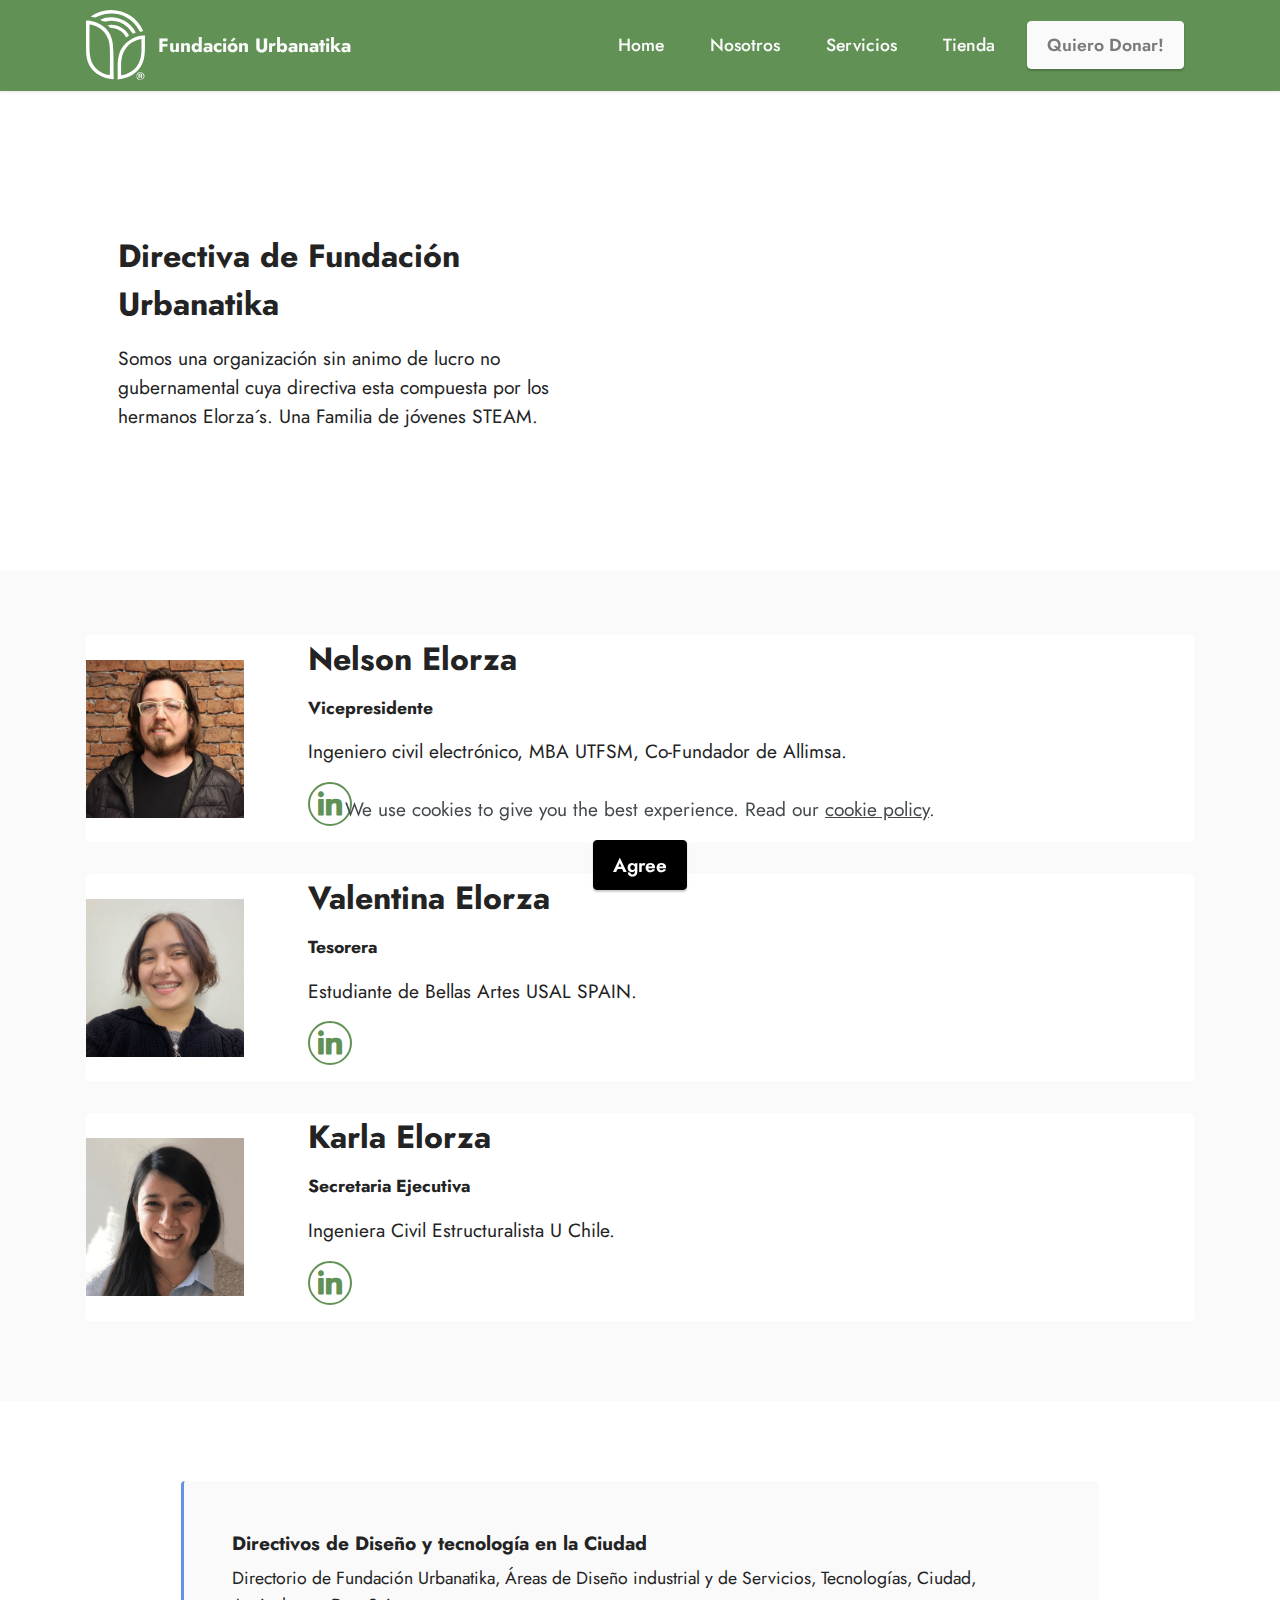
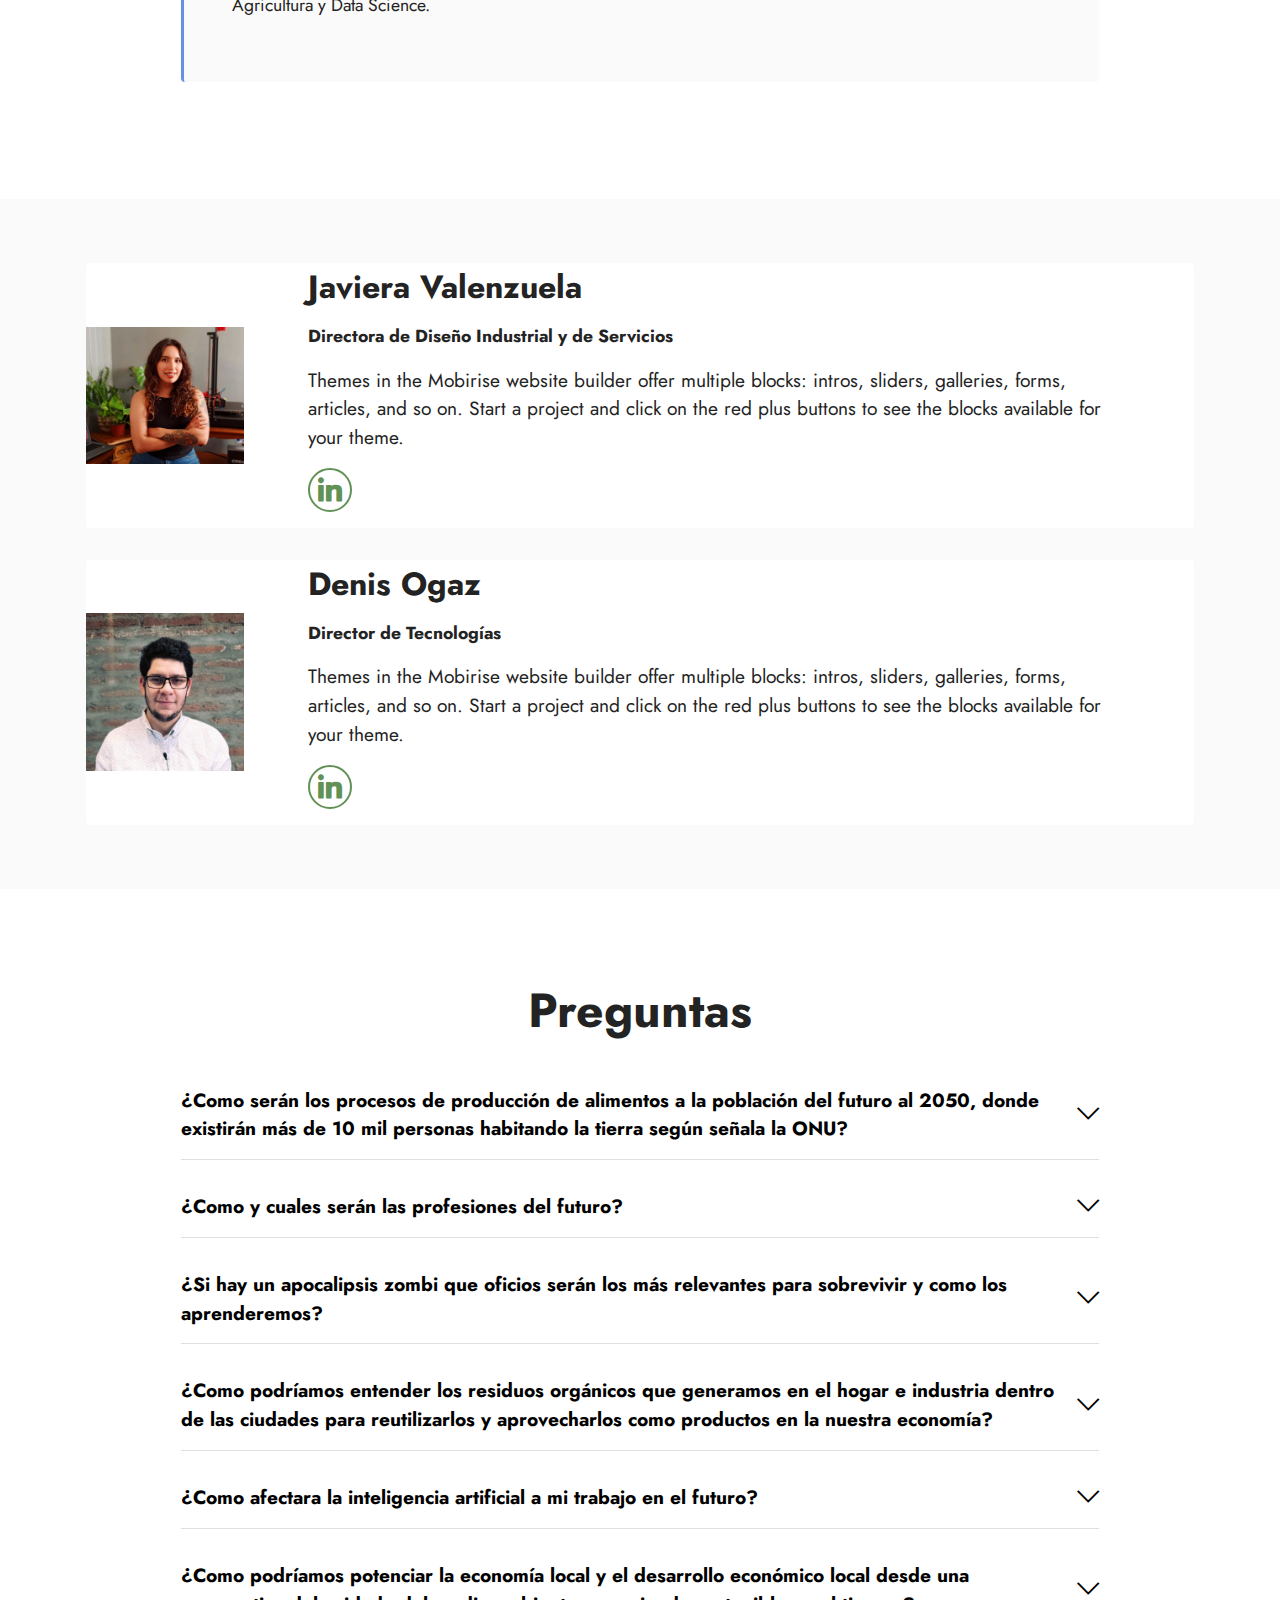
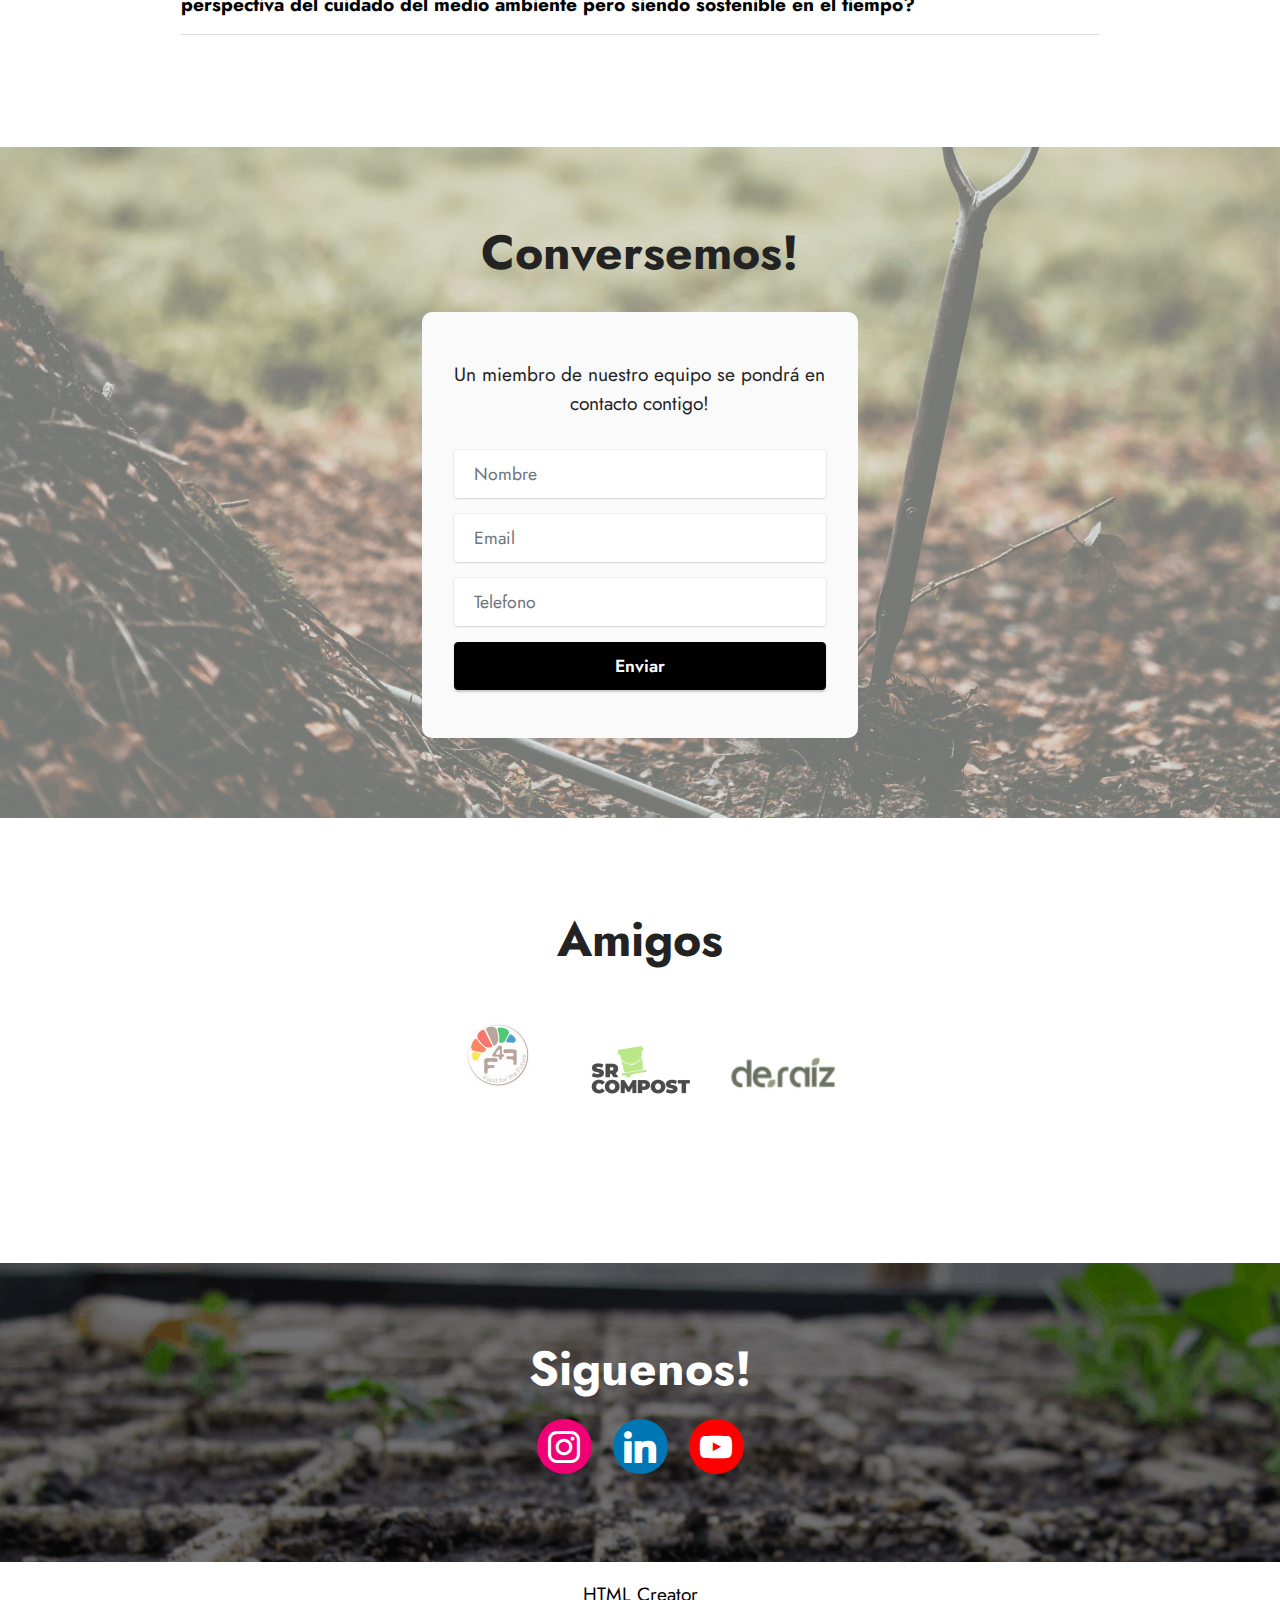
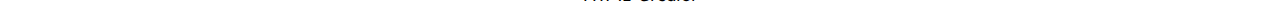
==== page1.html @ b7cc298d "1subida" ====
<!DOCTYPE html>
<html  >
<head>
  <!-- Site made with Mobirise Website Builder v5.9.13, https://mobirise.com -->
  <meta charset="UTF-8">
  <meta http-equiv="X-UA-Compatible" content="IE=edge">
  <meta name="generator" content="Mobirise v5.9.13, mobirise.com">
  <meta name="viewport" content="width=device-width, initial-scale=1, minimum-scale=1">
  <link rel="shortcut icon" href="assets/images/logo1.svg" type="image/x-icon">
  <meta name="description" content="">
  
  
  <title>Nosotros</title>
  <link rel="stylesheet" href="assets/web/assets/mobirise-icons2/mobirise2.css">
  <link rel="stylesheet" href="assets/web/assets/mobirise-icons/mobirise-icons.css">
  <link rel="stylesheet" href="assets/bootstrap/css/bootstrap.min.css">
  <link rel="stylesheet" href="assets/bootstrap/css/bootstrap-grid.min.css">
  <link rel="stylesheet" href="assets/bootstrap/css/bootstrap-reboot.min.css">
  <link rel="stylesheet" href="assets/dropdown/css/style.css">
  <link rel="stylesheet" href="assets/socicon/css/styles.css">
  <link rel="stylesheet" href="assets/theme/css/style.css">
  <link rel="preload" href="https://fonts.googleapis.com/css?family=Jost:100,200,300,400,500,600,700,800,900,100i,200i,300i,400i,500i,600i,700i,800i,900i&display=swap" as="style" onload="this.onload=null;this.rel='stylesheet'">
  <noscript><link rel="stylesheet" href="https://fonts.googleapis.com/css?family=Jost:100,200,300,400,500,600,700,800,900,100i,200i,300i,400i,500i,600i,700i,800i,900i&display=swap"></noscript>
  <link rel="preload" as="style" href="assets/mobirise/css/mbr-additional.css?v=66X5cW"><link rel="stylesheet" href="assets/mobirise/css/mbr-additional.css?v=66X5cW" type="text/css">

  
  
  
</head>
<body>

<!-- Analytics -->
<!-- Google tag (gtag.js) -->
<script async src="https://www.googletagmanager.com/gtag/js?id=G-LNEKJT01N5">
</script>
<script>
  window.dataLayer = window.dataLayer || [];
  function gtag(){dataLayer.push(arguments);}
  gtag('js', new Date());

  gtag('config', 'G-LNEKJT01N5');
</script>
<!-- /Analytics -->


  
  <section data-bs-version="5.1" class="menu menu2 cid-tcc6J4o79K" once="menu" id="menu2-w">
    
    <nav class="navbar navbar-dropdown navbar-fixed-top navbar-expand-lg">
        <div class="container">
            <div class="navbar-brand">
                <span class="navbar-logo">
                    <a href="index.html#header4-6">
                        <img src="assets/images/logo1.svg" alt="Mobirise" style="height: 4.4rem;">
                    </a>
                </span>
                <span class="navbar-caption-wrap"><a class="navbar-caption text-white text-primary display-7" href="index.html#header4-6">Fundación Urbanatika</a></span>
            </div>
            <button class="navbar-toggler" type="button" data-toggle="collapse" data-bs-toggle="collapse" data-target="#navbarSupportedContent" data-bs-target="#navbarSupportedContent" aria-controls="navbarNavAltMarkup" aria-expanded="false" aria-label="Toggle navigation">
                <div class="hamburger">
                    <span></span>
                    <span></span>
                    <span></span>
                    <span></span>
                </div>
            </button>
            <div class="collapse navbar-collapse" id="navbarSupportedContent">
                <ul class="navbar-nav nav-dropdown" data-app-modern-menu="true"><li class="nav-item"><a class="nav-link link text-white text-primary display-4" href="index.html">Home</a></li><li class="nav-item"><a class="nav-link link text-white text-primary display-4" href="page1.html">Nosotros</a></li>
                    <li class="nav-item"><a class="nav-link link text-white text-primary display-4" href="page2.html">
                            Servicios</a></li>
                    <li class="nav-item"><a class="nav-link link text-white text-primary display-4" href="https://www.tiendaurbanatika.cl" target="_blank">Tienda</a></li></ul>
                
                <div class="navbar-buttons mbr-section-btn"><a class="btn btn-white display-4" href="https://www.mercadopago.cl/subscriptions/checkout?preapproval_plan_id=2c9380848d698d98018d7ead4f330ddb" target="_blank">Quiero Donar!</a></div>
            </div>
        </div>
    </nav>
</section>

<section data-bs-version="5.1" class="video5 cid-tcc1KSWmCv" id="video5-p">
    

    
    
    <div class="container">
        <div class="title-wrapper mb-5">
            
        </div>
        <div class="row align-items-center">
            <div class="col-12 col-lg-6 video-block">
                <div class="video-wrapper"><iframe class="mbr-embedded-video" src="https://www.youtube.com/embed/BewHKpaZ2fk?rel=0&amp;amp;mute=1&amp;showinfo=0&amp;autoplay=1&amp;loop=1&amp;playlist=BewHKpaZ2fk" width="1280" height="720" frameborder="0" allowfullscreen></iframe></div>
                
            </div>
            <div class="col-12 col-lg">
                <div class="text-wrapper">
                    <h3 class="mbr-section-subtitle mbr-fonts-style mb-3 display-5"><strong>Directiva de Fundación Urbanatika</strong></h3>
                    <p class="mbr-text mbr-fonts-style display-7">
                        Somos una organización sin animo de lucro no gubernamental cuya directiva esta compuesta por los hermanos Elorza´s. Una Familia de jóvenes STEAM.</p>
                </div>
            </div>
        </div>
    </div>
</section>

<section data-bs-version="5.1" class="team2 cid-tcc0ThwrBn" xmlns="http://www.w3.org/1999/html" id="team2-i">
    

    
    
    <div class="container">
        <div class="card">
            <div class="card-wrapper">
                <div class="row align-items-center">
                    <div class="col-12 col-md-2">
                        <div class="image-wrapper">
                            <img src="assets/images/nelson-elorza-rivera-376x376.jpg" alt="Mobirise Website Builder">
                        </div>
                    </div>
                    <div class="col-12 col-md">
                        <div class="card-box">
                            <h5 class="card-title mbr-fonts-style m-0 mb-3 display-5"><strong>Nelson Elorza</strong></h5>
                            <h6 class="card-subtitle mbr-fonts-style mb-3 display-4"><strong>Vicepresidente</strong></h6>
                            <p class="mbr-text mbr-fonts-style display-7">Ingeniero civil electrónico, MBA UTFSM, Co-Fundador de Allimsa.</p>
                            <div class="social-row display-7">
                                <div class="soc-item">
                                    <a href="https://www.linkedin.com/in/nelsonelorza/" target="_blank">
                                        <span class="mbr-iconfont socicon-linkedin socicon"></span>
                                    </a>
                                </div>
                                
                                
                                
                                
                            </div>
                        </div>
                    </div>
                </div>
            </div>
        </div>
        <div class="card">
            <div class="card-wrapper">
                <div class="row align-items-center">
                    <div class="col-12 col-md-2">
                        <div class="image-wrapper">
                            <img src="assets/images/valentina-elorza-rivera-376x376.jpg" alt="Mobirise Website Builder">
                        </div>
                    </div>
                    <div class="col-12 col-md">
                        <div class="card-box">
                            <h5 class="card-title mbr-fonts-style m-0 mb-3 display-5"><strong>Valentina Elorza</strong></h5>
                            <h6 class="card-subtitle mbr-fonts-style mb-3 display-4"><strong>Tesorera</strong></h6>
                            <p class="mbr-text mbr-fonts-style display-7">Estudiante de Bellas Artes USAL SPAIN.</p>
                            <div class="social-row display-7">
                                <div class="soc-item">
                                    <a href="https://www.linkedin.com/in/valentina-elorza-rivera-441125150/" target="_blank">
                                        <span class="mbr-iconfont socicon-linkedin socicon"></span>
                                    </a>
                                </div>
                                
                                
                                
                                
                            </div>
                        </div>
                    </div>
                </div>
            </div>
        </div>
        <div class="card">
            <div class="card-wrapper">
                <div class="row align-items-center">
                    <div class="col-12 col-md-2">
                        <div class="image-wrapper">
                            <img src="assets/images/karla-elorza-rivera-376x376.png" alt="Mobirise Website Builder">
                        </div>
                    </div>
                    <div class="col-12 col-md">
                        <div class="card-box">
                            <h5 class="card-title mbr-fonts-style m-0 mb-3 display-5"><strong>Karla Elorza</strong></h5>
                            <h6 class="card-subtitle mbr-fonts-style mb-3 display-4"><strong>Secretaria Ejecutiva</strong></h6>
                            <p class="mbr-text mbr-fonts-style display-7">Ingeniera Civil Estructuralista U Chile.</p>
                            <div class="social-row display-7">
                                <div class="soc-item">
                                    <a href="https://www.linkedin.com/in/karla-elorza-rivera/" target="_blank">
                                        <span class="mbr-iconfont socicon-linkedin socicon"></span>
                                    </a>
                                </div>
                                
                                
                                
                                
                            </div>
                        </div>
                    </div>
                </div>
            </div>
        </div>
    </div>
</section>

<section data-bs-version="5.1" class="content7 cid-tcc2gSb23T" id="content7-q">
    
    <div class="container">
        <div class="row justify-content-center">
            <div class="col-12 col-md-10">
                <blockquote>
                <h5 class="mbr-section-title mbr-fonts-style mb-2 display-7"><strong>Directivos de Diseño y tecnología en la Ciudad</strong></h5>
                <p class="mbr-text mbr-fonts-style display-4">Directorio de Fundación Urbanatika, Áreas de Diseño industrial y de Servicios, Tecnologías, Ciudad, Agricultura y Data Science.</p></blockquote>
            </div>
        </div>
    </div>
</section>

<section data-bs-version="5.1" class="team2 cid-tcc0TKMETC" xmlns="http://www.w3.org/1999/html" id="team2-j">
    

    
    
    <div class="container">
        <div class="card">
            <div class="card-wrapper">
                <div class="row align-items-center">
                    <div class="col-12 col-md-2">
                        <div class="image-wrapper">
                            <img src="assets/images/javiera-valenzuela-escobar-foto-cv-376x327.jpg" alt="Mobirise Website Builder">
                        </div>
                    </div>
                    <div class="col-12 col-md">
                        <div class="card-box">
                            <h5 class="card-title mbr-fonts-style m-0 mb-3 display-5">
                                <strong>Javiera Valenzuela</strong></h5>
                            <h6 class="card-subtitle mbr-fonts-style mb-3 display-4"><strong>Directora de Diseño Industrial y de Servicios</strong></h6>
                            <p class="mbr-text mbr-fonts-style display-7">
                                Themes in the Mobirise website builder offer multiple blocks: intros, sliders,
                                galleries, forms, articles, and so on. Start a project and click on the red plus buttons
                                to see the blocks available for your theme.
                            </p>
                            <div class="social-row display-7">
                                <div class="soc-item">
                                    <a href="https://www.linkedin.com/in/javiera-paz-valenzuela-escobar-917304137/" target="_blank">
                                        <span class="mbr-iconfont socicon-linkedin socicon"></span>
                                    </a>
                                </div>
                                
                                
                                
                                
                            </div>
                        </div>
                    </div>
                </div>
            </div>
        </div>
        <div class="card">
            <div class="card-wrapper">
                <div class="row align-items-center">
                    <div class="col-12 col-md-2">
                        <div class="image-wrapper">
                            <img src="assets/images/denis-ogaz-376x376.jpg" alt="Mobirise Website Builder">
                        </div>
                    </div>
                    <div class="col-12 col-md">
                        <div class="card-box">
                            <h5 class="card-title mbr-fonts-style m-0 mb-3 display-5"><strong>Denis Ogaz</strong></h5>
                            <h6 class="card-subtitle mbr-fonts-style mb-3 display-4"><strong>Director de Tecnologías</strong></h6>
                            <p class="mbr-text mbr-fonts-style display-7">
                                Themes in the Mobirise website builder offer multiple blocks: intros, sliders,
                                galleries, forms, articles, and so on. Start a project and click on the red plus buttons
                                to see the blocks available for your theme.
                            </p>
                            <div class="social-row display-7">
                                <div class="soc-item">
                                    <a href="https://www.linkedin.com/in/denis-ogaz-696945b5/" target="_blank">
                                        <span class="mbr-iconfont socicon-linkedin socicon"></span>
                                    </a>
                                </div>
                                
                                
                                
                                
                            </div>
                        </div>
                    </div>
                </div>
            </div>
        </div>
        
    </div>
</section>

<section data-bs-version="5.1" class="content17 cid-tcejAfJ99j" id="content17-13">

    

    
    
    
    <div class="container">
        
            <div class="row justify-content-center">
                <div class="col-12 col-md-10">
                    <div class="section-head align-center mb-4">
                        <h3 class="mbr-section-title mb-0 mbr-fonts-style display-2"><strong>Preguntas</strong></h3>
                        
                    </div>
                    
                    <div id="bootstrap-toggle" class="toggle-panel accordionStyles tab-content">
                        <div class="card mb-3">
                            <div class="card-header" role="tab" id="headingOne">
                                <a role="button" class="collapsed panel-title text-black" data-toggle="collapse" data-bs-toggle="collapse" data-core="" href="#collapse1_15" aria-expanded="false" aria-controls="collapse1">
                                    <h6 class="panel-title-edit mbr-fonts-style mb-0 display-7"><strong>¿Como serán los procesos de producción de alimentos a la población del futuro al 2050, donde existirán más de 10 mil personas habitando la tierra según señala la ONU?</strong></h6>
                                    <span class="sign mbr-iconfont mbri-arrow-down"></span>
                                </a>
                            </div>
                            <div id="collapse1_15" class="panel-collapse noScroll collapse" role="tabpanel" aria-labelledby="headingOne">
                                <div class="panel-body">
                                    <p class="mbr-fonts-style panel-text display-7">Los diferentes sistemas de producción de alimentos en el mundo tienen diversas formas de generarlos en los más distintos escenarios posibles, como lo es espacios y superficies reducidos, escasez hídrica, nulidad solar, tierra infertil o suelos dañados.</p>
                                </div>
                            </div>
                        </div>
                        <div class="card mb-3">
                            <div class="card-header" role="tab" id="headingTwo">
                                <a role="button" class="collapsed panel-title text-black" data-toggle="collapse" data-bs-toggle="collapse" data-core="" href="#collapse2_15" aria-expanded="false" aria-controls="collapse2">
                                    <h6 class="panel-title-edit mbr-fonts-style mb-0 display-7"><strong>¿Como y cuales serán las profesiones del futuro?</strong></h6>
                                    <span class="sign mbr-iconfont mbri-arrow-down"></span>
                                </a>

                            </div>
                            <div id="collapse2_15" class="panel-collapse noScroll collapse" role="tabpanel" aria-labelledby="headingTwo">
                                <div class="panel-body">
                                    <p class="mbr-fonts-style panel-text display-7">Las profesiones del futuro requieren mayor componentes de STEAM, lo que es Ciencia, tecnología, ingeniería, Arte y Matemáticas.</p>
                                </div>
                            </div>
                        </div>
                        <div class="card mb-3">
                            <div class="card-header" role="tab" id="headingThree">
                                <a role="button" class="collapsed panel-title text-black" data-toggle="collapse" data-bs-toggle="collapse" data-core="" href="#collapse3_15" aria-expanded="false" aria-controls="collapse3">
                                    <h6 class="panel-title-edit mbr-fonts-style mb-0 display-7"><strong>¿Si hay un apocalipsis zombi que oficios serán los más relevantes para sobrevivir y como los aprenderemos?</strong></h6>
                                    <span class="sign mbr-iconfont mbri-arrow-down"></span>
                                </a>
                            </div>
                            <div id="collapse3_15" class="panel-collapse noScroll collapse" role="tabpanel" aria-labelledby="headingThree">
                                <div class="panel-body">
                                    <p class="mbr-fonts-style panel-text display-7">Consideremos un escenario ficticio, donde los recursos son limitados, donde el internet se ve afectado y la tecnología disminuye, el acceso disponible al agua ya no se tiene y debemos sobrevivir como sociedad, distribuir alimentos, vivir de manera ordenada procurando cuidar la sanidad de la población y no impulsar vectores para no colapsar la red publica de salud. La gestión de residuos, la generación de empleos, el desarrollo economico local, los oficios, la producción de alimento, la limpieza de la ciudad y la valorización de residuos es fundamental.</p>
                                </div>
                            </div>
                        </div>
                        <div class="card mb-3">
                            <div class="card-header" role="tab" id="headingThree">
                                <a role="button" class="collapsed panel-title text-black" data-toggle="collapse" data-bs-toggle="collapse" data-core="" href="#collapse4_15" aria-expanded="false" aria-controls="collapse4">
                                    <h6 class="panel-title-edit mbr-fonts-style mb-0 display-7"><strong>¿Como podríamos entender los residuos orgánicos que generamos en el hogar e industria dentro de las ciudades para reutilizarlos y aprovecharlos como productos en la nuestra economía?</strong></h6>
                                    <span class="sign mbr-iconfont mbri-arrow-down"></span>
                                </a>
                            </div>
                            <div id="collapse4_15" class="panel-collapse noScroll collapse" role="tabpanel" aria-labelledby="headingThree">
                                <div class="panel-body">
                                    <p class="mbr-fonts-style panel-text display-7">
                                       Es fundamental pensar los residuos orgánicos como elementos y su respectivo balance de masa, con ello entender como se puede configurar subproductos desde ese elemento.</p>
                                </div>
                            </div>
                        </div>
                        <div class="card mb-3">
                            <div class="card-header" role="tab" id="headingThree">
                                <a role="button" class="collapsed panel-title text-black" data-toggle="collapse" data-bs-toggle="collapse" data-core="" href="#collapse5_15" aria-expanded="false" aria-controls="collapse5">
                                   <h6 class="panel-title-edit mbr-fonts-style mb-0 display-7"><strong>¿Como afectara la inteligencia artificial a mi trabajo en el futuro?</strong></h6>
                                        <span class="mbr-iconfont mobi-mbri-arrow-down mobi-mbri"></span>
                                </a>
                            </div>
                            <div id="collapse5_15" class="panel-collapse noScroll collapse" role="tabpanel" aria-labelledby="headingThree">
                                <div class="panel-body">
                                    <p class="mbr-fonts-style panel-text display-7">La inteligencia artificial proporciona nuevas herramientas a un escenario cada vez más complejo donde los datos son fundamentales para analizar y entender comportamientos y flujos de sistemas, procesos, formas de vida y entender la vida. Lo que a mi trabajo podría permitir si me entreno y capacito a potenciar y adquirir estás nuevas herramientas.</p>
                                </div>
                            </div>
                        </div>
                        <div class="card mb-3">
                            <div class="card-header" role="tab" id="headingThree">
                                <a role="button" class="collapsed panel-title text-black" data-toggle="collapse" data-bs-toggle="collapse" data-core="" href="#collapse6_15" aria-expanded="false" aria-controls="collapse6">
                                    <h6 class="panel-title-edit mbr-fonts-style mb-0 display-7"><strong>¿Como podríamos potenciar la economía local y el desarrollo económico local desde una perspectiva del cuidado del medio ambiente pero siendo sostenible en el tiempo?</strong></h6>
                                    <span class="mbr-iconfont mobi-mbri-arrow-down mobi-mbri"></span>
                                </a>
                            </div>
                            <div id="collapse6_15" class="panel-collapse noScroll collapse" role="tabpanel" aria-labelledby="headingThree">
                                <div class="panel-body">
                                    <p class="mbr-fonts-style panel-text display-7">La circularidad de los elementos, el pensar en no generar residuos y procesos lineales.</p>
                                </div>
                            </div>
                        </div>
                    </div>
                </div>
            </div>
        </div>
</section>

<section data-bs-version="5.1" class="form7 cid-tcc1abG56t" id="form7-k">
    
    <div class="mbr-overlay"></div>
    <div class="container">
        <div class="mbr-section-head">
            <h3 class="mbr-section-title mbr-fonts-style align-center mb-0 display-2"><strong>Conversemos!</strong></h3>
            
        </div>
        <div class="row justify-content-center mt-4">
            <div class="col-lg-8 mx-auto mbr-form" data-form-type="formoid">
                <form action="https://mobirise.eu/" method="POST" class="mbr-form form-with-styler mx-auto" data-form-title="Form Name"><input type="hidden" name="email" data-form-email="true" value="U4Ie4H36OaOMlVBNLI1qqlZ4qXlhA4T/NqzR4quxp2obZAPLID7msQVkia5lLaiToYcB7axSDCEQ3T7iC3uS4wSOk6chcbzgVQtYHeY42+LMSaTmHTzeU/MADyGnomMv">
                    <p class="mbr-text mbr-fonts-style align-center mb-4 display-7">Un miembro de nuestro equipo se pondrá en contacto contigo!</p>
                    <div class="row">
                        <div hidden="hidden" data-form-alert="" class="alert alert-success col-12">Gracias por escribirnos Urbanatiko!</div>
                        <div hidden="hidden" data-form-alert-danger="" class="alert alert-danger col-12">Oops...! some
                            problem!</div>
                    </div>
                    <div class="dragArea row">
                        <div class="col-lg-12 col-md-12 col-sm-12 form-group mb-3" data-for="name">
                            <input type="text" name="name" placeholder="Nombre" data-form-field="name" class="form-control" value="" id="name-form7-k">
                        </div>
                        <div class="col-lg-12 col-md-12 col-sm-12 form-group mb-3" data-for="email">
                            <input type="email" name="email" placeholder="Email" data-form-field="email" class="form-control" value="" id="email-form7-k">
                        </div>
                        <div data-for="phone" class="col-lg-12 col-md-12 col-sm-12 form-group mb-3">
                            <input type="tel" name="phone" placeholder="Telefono" data-form-field="phone" class="form-control" value="" id="phone-form7-k">
                        </div>
                        <div class="col-auto mbr-section-btn align-center"><button type="submit" class="btn btn-primary display-4">Enviar</button></div>
                    </div>
                </form>
            </div>
        </div>
    </div>
</section>

<section data-bs-version="5.1" class="clients1 cid-tccfuqitUx" id="clients1-12">
    
    <div class="images-container container">
        <div class="mbr-section-head">
            <h3 class="mbr-section-title mbr-fonts-style align-center mb-0 display-2"><strong>Amigos</strong></h3>
            
            
        </div>
        <div class="row justify-content-center mt-4">
            <div class="col-md-3 card">
                <img src="assets/images/f4f-240x164.jpg" alt="Mobirise Website Builder">
            </div>
            <div class="col-md-3 card">
                <img src="assets/images/sr-compost-240x240.png" alt="Mobirise Website Builder">
            </div>
            <div class="col-md-3 card">
                <img src="assets/images/deraiz.webp" alt="Mobirise Website Builder">
            </div>
            
            
            
            
            
        </div>
    </div>
</section>

<section data-bs-version="5.1" class="share3 cid-tcc8kUAE63" id="share3-z">
    
     
    
    
    <div class="mbr-overlay" style="opacity: 0; background-color: rgb(255, 255, 255);">
    </div>

    <div class="container">
        <div class="media-container-row">
            <div class="col-12">
                <h3 class="mbr-section-title align-center mb-3 mbr-fonts-style display-2"><strong>Siguenos!</strong></h3>
                <div class="social-list align-center">
                   
                    
                        
                        <a class="iconfont-wrapper bg-instagram m-2" href="https://mobiri.se" target="_blank">
                            <span class="socicon-instagram socicon"></span>
                        </a>
                        
                        
                        <a class="iconfont-wrapper bg-linkedin m-2" href="https://mobiri.se" target="_blank">
                            <span class="socicon-linkedin socicon"></span>
                        </a>
                        
                        
                        
                        <a class="iconfont-wrapper bg-youtube m-2" href="https://mobiri.se" target="_blank">
                            <span class="socicon-youtube socicon"></span>
                        </a>
                        
                </div>
            </div>
        </div>
    </div>
</section><section class="display-7" style="padding: 0;align-items: center;justify-content: center;flex-wrap: wrap;    align-content: center;display: flex;position: relative;height: 4rem;"><a href="https://mobiri.se/686538" style="flex: 1 1;height: 4rem;position: absolute;width: 100%;z-index: 1;"><img alt="" style="height: 4rem;" src="[data-uri]"></a><p style="margin: 0;text-align: center;" class="display-7">&#8204;</p><a style="z-index:1" href="https://mobirise.com/html-builder.html">HTML Creator</a></section><script src="assets/bootstrap/js/bootstrap.bundle.min.js"></script>  <script src="assets/web/assets/cookies-alert-plugin/cookies-alert-core.js"></script>  <script src="assets/web/assets/cookies-alert-plugin/cookies-alert-script.js"></script>  <script src="assets/smoothscroll/smooth-scroll.js"></script>  <script src="assets/ytplayer/index.js"></script>  <script src="assets/dropdown/js/navbar-dropdown.js"></script>  <script src="assets/playervimeo/vimeo_player.js"></script>  <script src="assets/mbr-switch-arrow/mbr-switch-arrow.js"></script>  <script src="assets/theme/js/script.js"></script>  <script src="assets/formoid/formoid.min.js"></script>  
  
  
<input name="cookieData" type="hidden" data-cookie-cookiesAlertType='false' data-cookie-customDialogSelector='null' data-cookie-colorText='#424a4d' data-cookie-colorBg='rgb(234, 239, 241)' data-cookie-opacityOverlay='80' data-cookie-bgOpacity='undefined' data-cookie-textButton='Agree' data-cookie-rejectText='REJECT' data-cookie-colorButton='' data-cookie-rejectColor='' data-cookie-colorLink='#424a4d' data-cookie-underlineLink='true' data-cookie-text="We use cookies to give you the best experience. Read our <a href='privacy.html'>cookie policy</a>.">
  </body>
</html>
---- assets/web/assets/mobirise-icons2/mobirise2.css ----
@font-face {
  font-family: 'Moririse2';
  font-display: swap;
  src:  url('mobirise2.eot?f2bix4');
  src:  url('mobirise2.eot?f2bix4#iefix') format('embedded-opentype'),
    url('mobirise2.ttf?f2bix4') format('truetype'),
    url('mobirise2.woff?f2bix4') format('woff'),
    url('mobirise2.svg?f2bix4#mobirise2') format('svg');
  font-weight: normal;
  font-style: normal;
}

[class^="mobi-"], [class*=" mobi-"] {
  /* use !important to prevent issues with browser extensions that change fonts */
  font-family: 'Moririse2' !important;
  speak: none;
  font-style: normal;
  font-weight: normal;
  font-variant: normal;
  text-transform: none;
  line-height: 1;

  /* Better Font Rendering =========== */
  -webkit-font-smoothing: antialiased;
  -moz-osx-font-smoothing: grayscale;
}

.mobi-mbri-add-submenu:before {
  content: "\e900";
}
.mobi-mbri-alert:before {
  content: "\e901";
}
.mobi-mbri-align-center:before {
  content: "\e902";
}
.mobi-mbri-align-justify:before {
  content: "\e903";
}
.mobi-mbri-align-left:before {
  content: "\e904";
}
.mobi-mbri-align-right:before {
  content: "\e905";
}
.mobi-mbri-android:before {
  content: "\e906";
}
.mobi-mbri-apple:before {
  content: "\e907";
}
.mobi-mbri-arrow-down:before {
  content: "\e908";
}
.mobi-mbri-arrow-next:before {
  content: "\e909";
}
.mobi-mbri-arrow-prev:before {
  content: "\e90a";
}
.mobi-mbri-arrow-up:before {
  content: "\e90b";
}
.mobi-mbri-bold:before {
  content: "\e90c";
}
.mobi-mbri-bookmark:before {
  content: "\e90d";
}
.mobi-mbri-bootstrap:before {
  content: "\e90e";
}
.mobi-mbri-briefcase:before {
  content: "\e90f";
}
.mobi-mbri-browse:before {
  content: "\e910";
}
.mobi-mbri-bulleted-list:before {
  content: "\e911";
}
.mobi-mbri-calendar:before {
  content: "\e912";
}
.mobi-mbri-camera:before {
  content: "\e913";
}
.mobi-mbri-cart-add:before {
  content: "\e914";
}
.mobi-mbri-cart-full:before {
  content: "\e915";
}
.mobi-mbri-cash:before {
  content: "\e916";
}
.mobi-mbri-change-style:before {
  content: "\e917";
}
.mobi-mbri-chat:before {
  content: "\e918";
}
.mobi-mbri-clock:before {
  content: "\e919";
}
.mobi-mbri-close:before {
  content: "\e91a";
}
.mobi-mbri-cloud:before {
  content: "\e91b";
}
.mobi-mbri-code:before {
  content: "\e91c";
}
.mobi-mbri-contact-form:before {
  content: "\e91d";
}
.mobi-mbri-credit-card:before {
  content: "\e91e";
}
.mobi-mbri-cursor-click:before {
  content: "\e91f";
}
.mobi-mbri-cust-feedback:before {
  content: "\e920";
}
.mobi-mbri-database:before {
  content: "\e921";
}
.mobi-mbri-delivery:before {
  content: "\e922";
}
.mobi-mbri-desktop:before {
  content: "\e923";
}
.mobi-mbri-devices:before {
  content: "\e924";
}
.mobi-mbri-down:before {
  content: "\e925";
}
.mobi-mbri-download-2:before {
  content: "\e926";
}
.mobi-mbri-download:before {
  content: "\e927";
}
.mobi-mbri-drag-n-drop-2:before {
  content: "\e928";
}
.mobi-mbri-drag-n-drop:before {
  content: "\e929";
}
.mobi-mbri-edit-2:before {
  content: "\e92a";
}
.mobi-mbri-edit:before {
  content: "\e92b";
}
.mobi-mbri-error:before {
  content: "\e92c";
}
.mobi-mbri-extension:before {
  content: "\e92d";
}
.mobi-mbri-features:before {
  content: "\e92e";
}
.mobi-mbri-file:before {
  content: "\e92f";
}
.mobi-mbri-flag:before {
  content: "\e930";
}
.mobi-mbri-folder:before {
  content: "\e931";
}
.mobi-mbri-gift:before {
  content: "\e932";
}
.mobi-mbri-github:before {
  content: "\e933";
}
.mobi-mbri-globe-2:before {
  content: "\e934";
}
.mobi-mbri-globe:before {
  content: "\e935";
}
.mobi-mbri-growing-chart:before {
  content: "\e936";
}
.mobi-mbri-hearth:before {
  content: "\e937";
}
.mobi-mbri-help:before {
  content: "\e938";
}
.mobi-mbri-home:before {
  content: "\e939";
}
.mobi-mbri-hot-cup:before {
  content: "\e93a";
}
.mobi-mbri-idea:before {
  content: "\e93b";
}
.mobi-mbri-image-gallery:before {
  content: "\e93c";
}
.mobi-mbri-image-slider:before {
  content: "\e93d";
}
.mobi-mbri-info:before {
  content: "\e93e";
}
.mobi-mbri-italic:before {
  content: "\e93f";
}
.mobi-mbri-key:before {
  content: "\e940";
}
.mobi-mbri-laptop:before {
  content: "\e941";
}
.mobi-mbri-layers:before {
  content: "\e942";
}
.mobi-mbri-left-right:before {
  content: "\e943";
}
.mobi-mbri-left:before {
  content: "\e944";
}
.mobi-mbri-letter:before {
  content: "\e945";
}
.mobi-mbri-like:before {
  content: "\e946";
}
.mobi-mbri-link:before {
  content: "\e947";
}
.mobi-mbri-lock:before {
  content: "\e948";
}
.mobi-mbri-login:before {
  content: "\e949";
}
.mobi-mbri-logout:before {
  content: "\e94a";
}
.mobi-mbri-magic-stick:before {
  content: "\e94b";
}
.mobi-mbri-map-pin:before {
  content: "\e94c";
}
.mobi-mbri-menu:before {
  content: "\e94d";
}
.mobi-mbri-mobile-2:before {
  content: "\e94e";
}
.mobi-mbri-mobile-horizontal:before {
  content: "\e94f";
}
.mobi-mbri-mobile:before {
  content: "\e950";
}
.mobi-mbri-mobirise:before {
  content: "\e951";
}
.mobi-mbri-more-horizontal:before {
  content: "\e952";
}
.mobi-mbri-more-vertical:before {
  content: "\e953";
}
.mobi-mbri-music:before {
  content: "\e954";
}
.mobi-mbri-new-file:before {
  content: "\e955";
}
.mobi-mbri-numbered-list:before {
  content: "\e956";
}
.mobi-mbri-opened-folder:before {
  content: "\e957";
}
.mobi-mbri-pages:before {
  content: "\e958";
}
.mobi-mbri-paper-plane:before {
  content: "\e959";
}
.mobi-mbri-paperclip:before {
  content: "\e95a";
}
.mobi-mbri-phone:before {
  content: "\e95b";
}
.mobi-mbri-photo:before {
  content: "\e95c";
}
.mobi-mbri-photos:before {
  content: "\e95d";
}
.mobi-mbri-pin:before {
  content: "\e95e";
}
.mobi-mbri-play:before {
  content: "\e95f";
}
.mobi-mbri-plus:before {
  content: "\e960";
}
.mobi-mbri-preview:before {
  content: "\e961";
}
.mobi-mbri-print:before {
  content: "\e962";
}
.mobi-mbri-protect:before {
  content: "\e963";
}
.mobi-mbri-question:before {
  content: "\e964";
}
.mobi-mbri-quote-left:before {
  content: "\e965";
}
.mobi-mbri-quote-right:before {
  content: "\e966";
}
.mobi-mbri-redo:before {
  content: "\e967";
}
.mobi-mbri-refresh:before {
  content: "\e968";
}
.mobi-mbri-responsive-2:before {
  content: "\e969";
}
.mobi-mbri-responsive:before {
  content: "\e96a";
}
.mobi-mbri-right:before {
  content: "\e96b";
}
.mobi-mbri-rocket:before {
  content: "\e96c";
}
.mobi-mbri-sad-face:before {
  content: "\e96d";
}
.mobi-mbri-sale:before {
  content: "\e96e";
}
.mobi-mbri-save:before {
  content: "\e96f";
}
.mobi-mbri-search:before {
  content: "\e970";
}
.mobi-mbri-setting-2:before {
  content: "\e971";
}
.mobi-mbri-setting-3:before {
  content: "\e972";
}
.mobi-mbri-setting:before {
  content: "\e973";
}
.mobi-mbri-share:before {
  content: "\e974";
}
.mobi-mbri-shopping-bag:before {
  content: "\e975";
}
.mobi-mbri-shopping-basket:before {
  content: "\e976";
}
.mobi-mbri-shopping-cart:before {
  content: "\e977";
}
.mobi-mbri-sites:before {
  content: "\e978";
}
.mobi-mbri-smile-face:before {
  content: "\e979";
}
.mobi-mbri-speed:before {
  content: "\e97a";
}
.mobi-mbri-star:before {
  content: "\e97b";
}
.mobi-mbri-success:before {
  content: "\e97c";
}
.mobi-mbri-sun:before {
  content: "\e97d";
}
.mobi-mbri-sun2:before {
  content: "\e97e";
}
.mobi-mbri-tablet-vertical:before {
  content: "\e97f";
}
.mobi-mbri-tablet:before {
  content: "\e980";
}
.mobi-mbri-target:before {
  content: "\e981";
}
.mobi-mbri-timer:before {
  content: "\e982";
}
.mobi-mbri-to-ftp:before {
  content: "\e983";
}
.mobi-mbri-to-local-drive:before {
  content: "\e984";
}
.mobi-mbri-touch-swipe:before {
  content: "\e985";
}
.mobi-mbri-touch:before {
  content: "\e986";
}
.mobi-mbri-trash:before {
  content: "\e987";
}
.mobi-mbri-underline:before {
  content: "\e988";
}
.mobi-mbri-undo:before {
  content: "\e989";
}
.mobi-mbri-unlink:before {
  content: "\e98a";
}
.mobi-mbri-unlock:before {
  content: "\e98b";
}
.mobi-mbri-up-down:before {
  content: "\e98c";
}
.mobi-mbri-up:before {
  content: "\e98d";
}
.mobi-mbri-update:before {
  content: "\e98e";
}
.mobi-mbri-upload-2:before {
  content: "\e98f";
}
.mobi-mbri-upload:before {
  content: "\e990";
}
.mobi-mbri-user-2:before {
  content: "\e991";
}
.mobi-mbri-user:before {
  content: "\e992";
}
.mobi-mbri-users:before {
  content: "\e993";
}
.mobi-mbri-video-play:before {
  content: "\e994";
}
.mobi-mbri-video:before {
  content: "\e995";
}
.mobi-mbri-watch:before {
  content: "\e996";
}
.mobi-mbri-website-theme-2:before {
  content: "\e997";
}
.mobi-mbri-website-theme:before {
  content: "\e998";
}
.mobi-mbri-wifi:before {
  content: "\e999";
}
.mobi-mbri-windows:before {
  content: "\e99a";
}
.mobi-mbri-zoom-in:before {
  content: "\e99b";
}
.mobi-mbri-zoom-out:before {
  content: "\e99c";
}
---- assets/web/assets/mobirise-icons/mobirise-icons.css ----
@font-face {
  font-family: 'MobiriseIcons';
  src:  url('mobirise-icons.eot?spat4u');
  src:  url('mobirise-icons.eot?spat4u#iefix') format('embedded-opentype'),
    url('mobirise-icons.ttf?spat4u') format('truetype'),
    url('mobirise-icons.woff?spat4u') format('woff'),
    url('mobirise-icons.svg?spat4u#MobiriseIcons') format('svg');
  font-weight: normal;
  font-style: normal;
  font-display: swap;
}

[class^="mbri-"], [class*=" mbri-"] {
  /* use !important to prevent issues with browser extensions that change fonts */
  font-family: MobiriseIcons !important;
  speak: none;
  font-style: normal;
  font-weight: normal;
  font-variant: normal;
  text-transform: none;
  line-height: 1;

  /* Better Font Rendering =========== */
  -webkit-font-smoothing: antialiased;
  -moz-osx-font-smoothing: grayscale;
}

.mbri-add-submenu:before {
  content: "\e900";
}
.mbri-alert:before {
  content: "\e901";
}
.mbri-align-center:before {
  content: "\e902";
}
.mbri-align-justify:before {
  content: "\e903";
}
.mbri-align-left:before {
  content: "\e904";
}
.mbri-align-right:before {
  content: "\e905";
}
.mbri-android:before {
  content: "\e906";
}
.mbri-apple:before {
  content: "\e907";
}
.mbri-arrow-down:before {
  content: "\e908";
}
.mbri-arrow-next:before {
  content: "\e909";
}
.mbri-arrow-prev:before {
  content: "\e90a";
}
.mbri-arrow-up:before {
  content: "\e90b";
}
.mbri-bold:before {
  content: "\e90c";
}
.mbri-bookmark:before {
  content: "\e90d";
}
.mbri-bootstrap:before {
  content: "\e90e";
}
.mbri-briefcase:before {
  content: "\e90f";
}
.mbri-browse:before {
  content: "\e910";
}
.mbri-bulleted-list:before {
  content: "\e911";
}
.mbri-calendar:before {
  content: "\e912";
}
.mbri-camera:before {
  content: "\e913";
}
.mbri-cart-add:before {
  content: "\e914";
}
.mbri-cart-full:before {
  content: "\e915";
}
.mbri-cash:before {
  content: "\e916";
}
.mbri-change-style:before {
  content: "\e917";
}
.mbri-chat:before {
  content: "\e918";
}
.mbri-clock:before {
  content: "\e919";
}
.mbri-close:before {
  content: "\e91a";
}
.mbri-cloud:before {
  content: "\e91b";
}
.mbri-code:before {
  content: "\e91c";
}
.mbri-contact-form:before {
  content: "\e91d";
}
.mbri-credit-card:before {
  content: "\e91e";
}
.mbri-cursor-click:before {
  content: "\e91f";
}
.mbri-cust-feedback:before {
  content: "\e920";
}
.mbri-database:before {
  content: "\e921";
}
.mbri-delivery:before {
  content: "\e922";
}
.mbri-desktop:before {
  content: "\e923";
}
.mbri-devices:before {
  content: "\e924";
}
.mbri-down:before {
  content: "\e925";
}
.mbri-download:before {
  content: "\e989";
}
.mbri-drag-n-drop:before {
  content: "\e927";
}
.mbri-drag-n-drop2:before {
  content: "\e928";
}
.mbri-edit:before {
  content: "\e929";
}
.mbri-edit2:before {
  content: "\e92a";
}
.mbri-error:before {
  content: "\e92b";
}
.mbri-extension:before {
  content: "\e92c";
}
.mbri-features:before {
  content: "\e92d";
}
.mbri-file:before {
  content: "\e92e";
}
.mbri-flag:before {
  content: "\e92f";
}
.mbri-folder:before {
  content: "\e930";
}
.mbri-gift:before {
  content: "\e931";
}
.mbri-github:before {
  content: "\e932";
}
.mbri-globe:before {
  content: "\e933";
}
.mbri-globe-2:before {
  content: "\e934";
}
.mbri-growing-chart:before {
  content: "\e935";
}
.mbri-hearth:before {
  content: "\e936";
}
.mbri-help:before {
  content: "\e937";
}
.mbri-home:before {
  content: "\e938";
}
.mbri-hot-cup:before {
  content: "\e939";
}
.mbri-idea:before {
  content: "\e93a";
}
.mbri-image-gallery:before {
  content: "\e93b";
}
.mbri-image-slider:before {
  content: "\e93c";
}
.mbri-info:before {
  content: "\e93d";
}
.mbri-italic:before {
  content: "\e93e";
}
.mbri-key:before {
  content: "\e93f";
}
.mbri-laptop:before {
  content: "\e940";
}
.mbri-layers:before {
  content: "\e941";
}
.mbri-left-right:before {
  content: "\e942";
}
.mbri-left:before {
  content: "\e943";
}
.mbri-letter:before {
  content: "\e944";
}
.mbri-like:before {
  content: "\e945";
}
.mbri-link:before {
  content: "\e946";
}
.mbri-lock:before {
  content: "\e947";
}
.mbri-login:before {
  content: "\e948";
}
.mbri-logout:before {
  content: "\e949";
}
.mbri-magic-stick:before {
  content: "\e94a";
}
.mbri-map-pin:before {
  content: "\e94b";
}
.mbri-menu:before {
  content: "\e94c";
}
.mbri-mobile:before {
  content: "\e94d";
}
.mbri-mobile2:before {
  content: "\e94e";
}
.mbri-mobirise:before {
  content: "\e94f";
}
.mbri-more-horizontal:before {
  content: "\e950";
}
.mbri-more-vertical:before {
  content: "\e951";
}
.mbri-music:before {
  content: "\e952";
}
.mbri-new-file:before {
  content: "\e953";
}
.mbri-numbered-list:before {
  content: "\e954";
}
.mbri-opened-folder:before {
  content: "\e955";
}
.mbri-pages:before {
  content: "\e956";
}
.mbri-paper-plane:before {
  content: "\e957";
}
.mbri-paperclip:before {
  content: "\e958";
}
.mbri-photo:before {
  content: "\e959";
}
.mbri-photos:before {
  content: "\e95a";
}
.mbri-pin:before {
  content: "\e95b";
}
.mbri-play:before {
  content: "\e95c";
}
.mbri-plus:before {
  content: "\e95d";
}
.mbri-preview:before {
  content: "\e95e";
}
.mbri-print:before {
  content: "\e95f";
}
.mbri-protect:before {
  content: "\e960";
}
.mbri-question:before {
  content: "\e961";
}
.mbri-quote-left:before {
  content: "\e962";
}
.mbri-quote-right:before {
  content: "\e963";
}
.mbri-refresh:before {
  content: "\e964";
}
.mbri-responsive:before {
  content: "\e965";
}
.mbri-right:before {
  content: "\e966";
}
.mbri-rocket:before {
  content: "\e967";
}
.mbri-sad-face:before {
  content: "\e968";
}
.mbri-sale:before {
  content: "\e969";
}
.mbri-save:before {
  content: "\e96a";
}
.mbri-search:before {
  content: "\e96b";
}
.mbri-setting:before {
  content: "\e96c";
}
.mbri-setting2:before {
  content: "\e96d";
}
.mbri-setting3:before {
  content: "\e96e";
}
.mbri-share:before {
  content: "\e96f";
}
.mbri-shopping-bag:before {
  content: "\e970";
}
.mbri-shopping-basket:before {
  content: "\e971";
}
.mbri-shopping-cart:before {
  content: "\e972";
}
.mbri-sites:before {
  content: "\e973";
}
.mbri-smile-face:before {
  content: "\e974";
}
.mbri-speed:before {
  content: "\e975";
}
.mbri-star:before {
  content: "\e976";
}
.mbri-success:before {
  content: "\e977";
}
.mbri-sun:before {
  content: "\e978";
}
.mbri-sun2:before {
  content: "\e979";
}
.mbri-tablet:before {
  content: "\e97a";
}
.mbri-tablet-vertical:before {
  content: "\e97b";
}
.mbri-target:before {
  content: "\e97c";
}
.mbri-timer:before {
  content: "\e97d";
}
.mbri-to-ftp:before {
  content: "\e97e";
}
.mbri-to-local-drive:before {
  content: "\e97f";
}
.mbri-touch-swipe:before {
  content: "\e980";
}
.mbri-touch:before {
  content: "\e981";
}
.mbri-trash:before {
  content: "\e982";
}
.mbri-underline:before {
  content: "\e983";
}
.mbri-unlink:before {
  content: "\e984";
}
.mbri-unlock:before {
  content: "\e985";
}
.mbri-up-down:before {
  content: "\e986";
}
.mbri-up:before {
  content: "\e987";
}
.mbri-update:before {
  content: "\e988";
}
.mbri-upload:before {
 content: "\e926"; 
}
.mbri-user:before {
  content: "\e98a";
}
.mbri-user2:before {
  content: "\e98b";
}
.mbri-users:before {
  content: "\e98c";
}
.mbri-video:before {
  content: "\e98d";
}
.mbri-video-play:before {
  content: "\e98e";
}
.mbri-watch:before {
  content: "\e98f";
}
.mbri-website-theme:before {
  content: "\e990";
}
.mbri-wifi:before {
  content: "\e991";
}
.mbri-windows:before {
  content: "\e992";
}
.mbri-zoom-out:before {
  content: "\e993";
}
.mbri-redo:before {
  content: "\e994";
}
.mbri-undo:before {
  content: "\e995";
}
---- assets/dropdown/css/style.css ----
.navbar-dropdown {
  left: 0;
  padding: 0;
  position: absolute;
  right: 0;
  top: 0;
  transition: all 0.45s ease;
  z-index: 1030;
  background: #282828; }
  .navbar-dropdown .navbar-logo {
    margin-right: 0.8rem;
    transition: margin 0.3s ease-in-out;
    vertical-align: middle; }
    .navbar-dropdown .navbar-logo img {
      height: 3.125rem;
      transition: all 0.3s ease-in-out; }
    .navbar-dropdown .navbar-logo.mbr-iconfont {
      font-size: 3.125rem;
      line-height: 3.125rem; }
  .navbar-dropdown .navbar-caption {
    font-weight: 700;
    white-space: normal;
    vertical-align: -4px;
    line-height: 3.125rem !important; }
    .navbar-dropdown .navbar-caption, .navbar-dropdown .navbar-caption:hover {
      color: inherit;
      text-decoration: none; }
  .navbar-dropdown .mbr-iconfont + .navbar-caption {
    vertical-align: -1px; }
  .navbar-dropdown.navbar-fixed-top {
    position: fixed; }
  .navbar-dropdown .navbar-brand span {
    vertical-align: -4px; }
  .navbar-dropdown.bg-color.transparent {
    background: none; }
  .navbar-dropdown.navbar-short .navbar-brand {
    padding: 0.625rem 0; }
    .navbar-dropdown.navbar-short .navbar-brand span {
      vertical-align: -1px; }
  .navbar-dropdown.navbar-short .navbar-caption {
    line-height: 2.375rem !important;
    vertical-align: -2px; }
  .navbar-dropdown.navbar-short .navbar-logo {
    margin-right: 0.5rem; }
    .navbar-dropdown.navbar-short .navbar-logo img {
      height: 2.375rem; }
    .navbar-dropdown.navbar-short .navbar-logo.mbr-iconfont {
      font-size: 2.375rem;
      line-height: 2.375rem; }
  .navbar-dropdown.navbar-short .mbr-table-cell {
    height: 3.625rem; }
  .navbar-dropdown .navbar-close {
    left: 0.6875rem;
    position: fixed;
    top: 0.75rem;
    z-index: 1000; }
  .navbar-dropdown .hamburger-icon {
    content: "";
    display: inline-block;
    vertical-align: middle;
    width: 16px;
    -webkit-box-shadow: 0 -6px 0 1px #282828,0 0 0 1px #282828,0 6px 0 1px #282828;
    -moz-box-shadow: 0 -6px 0 1px #282828,0 0 0 1px #282828,0 6px 0 1px #282828;
    box-shadow: 0 -6px 0 1px #282828,0 0 0 1px #282828,0 6px 0 1px #282828; }

.dropdown-menu .dropdown-toggle[data-toggle="dropdown-submenu"]::after {
  border-bottom: 0.35em solid transparent;
  border-left: 0.35em solid;
  border-right: 0;
  border-top: 0.35em solid transparent;
  margin-left: 0.3rem; }

.dropdown-menu .dropdown-item:focus {
  outline: 0; }

.nav-dropdown {
  font-size: 0.75rem;
  font-weight: 500;
  height: auto !important; }
  .nav-dropdown .nav-btn {
    padding-left: 1rem; }
  .nav-dropdown .link {
    margin: .667em 1.667em;
    font-weight: 500;
    padding: 0;
    transition: color .2s ease-in-out; }
    .nav-dropdown .link.dropdown-toggle {
      margin-right: 2.583em; }
      .nav-dropdown .link.dropdown-toggle::after {
        margin-left: .25rem;
        border-top: 0.35em solid;
        border-right: 0.35em solid transparent;
        border-left: 0.35em solid transparent;
        border-bottom: 0; }
      .nav-dropdown .link.dropdown-toggle[aria-expanded="true"] {
        margin: 0;
        padding: 0.667em 3.263em  0.667em 1.667em; }
  .nav-dropdown .link::after,
  .nav-dropdown .dropdown-item::after {
    color: inherit; }
  .nav-dropdown .btn {
    font-size: 0.75rem;
    font-weight: 700;
    letter-spacing: 0;
    margin-bottom: 0;
    padding-left: 1.25rem;
    padding-right: 1.25rem; }
  .nav-dropdown .dropdown-menu {
    border-radius: 0;
    border: 0;
    left: 0;
    margin: 0;
    padding-bottom: 1.25rem;
    padding-top: 1.25rem;
    position: relative; }
  .nav-dropdown .dropdown-submenu {
    margin-left: 0.125rem;
    top: 0; }
  .nav-dropdown .dropdown-item {
    font-weight: 500;
    line-height: 2;
    padding: 0.3846em 4.615em 0.3846em 1.5385em;
    position: relative;
    transition: color .2s ease-in-out, background-color .2s ease-in-out; }
    .nav-dropdown .dropdown-item::after {
      margin-top: -0.3077em;
      position: absolute;
      right: 1.1538em;
      top: 50%; }
    .nav-dropdown .dropdown-item:focus, .nav-dropdown .dropdown-item:hover {
      background: none; }

@media (max-width: 767px) {
  .nav-dropdown.navbar-toggleable-sm {
    bottom: 0;
    display: none;
    left: 0;
    overflow-x: hidden;
    position: fixed;
    top: 0;
    transform: translateX(-100%);
    -ms-transform: translateX(-100%);
    -webkit-transform: translateX(-100%);
    width: 18.75rem;
    z-index: 999; } }
.nav-dropdown.navbar-toggleable-xl {
  bottom: 0;
  display: none;
  left: 0;
  overflow-x: hidden;
  position: fixed;
  top: 0;
  transform: translateX(-100%);
  -ms-transform: translateX(-100%);
  -webkit-transform: translateX(-100%);
  width: 18.75rem;
  z-index: 999; }

.nav-dropdown-sm {
  display: block !important;
  overflow-x: hidden;
  overflow: auto;
  padding-top: 3.875rem; }
  .nav-dropdown-sm::after {
    content: "";
    display: block;
    height: 3rem;
    width: 100%; }
  .nav-dropdown-sm.collapse.in ~ .navbar-close {
    display: block !important; }
  .nav-dropdown-sm.collapsing, .nav-dropdown-sm.collapse.in {
    transform: translateX(0);
    -ms-transform: translateX(0);
    -webkit-transform: translateX(0);
    transition: all 0.25s ease-out;
    -webkit-transition: all 0.25s ease-out;
    background: #282828; }
  .nav-dropdown-sm.collapsing[aria-expanded="false"] {
    transform: translateX(-100%);
    -ms-transform: translateX(-100%);
    -webkit-transform: translateX(-100%); }
  .nav-dropdown-sm .nav-item {
    display: block;
    margin-left: 0 !important;
    padding-left: 0; }
  .nav-dropdown-sm .link,
  .nav-dropdown-sm .dropdown-item {
    border-top: 1px dotted rgba(255, 255, 255, 0.1);
    font-size: 0.8125rem;
    line-height: 1.6;
    margin: 0 !important;
    padding: 0.875rem 2.4rem 0.875rem 1.5625rem !important;
    position: relative;
    white-space: normal; }
    .nav-dropdown-sm .link:focus, .nav-dropdown-sm .link:hover,
    .nav-dropdown-sm .dropdown-item:focus,
    .nav-dropdown-sm .dropdown-item:hover {
      background: rgba(0, 0, 0, 0.2) !important;
      color: #c0a375; }
  .nav-dropdown-sm .nav-btn {
    position: relative;
    padding: 1.5625rem 1.5625rem 0 1.5625rem; }
    .nav-dropdown-sm .nav-btn::before {
      border-top: 1px dotted rgba(255, 255, 255, 0.1);
      content: "";
      left: 0;
      position: absolute;
      top: 0;
      width: 100%; }
    .nav-dropdown-sm .nav-btn + .nav-btn {
      padding-top: 0.625rem; }
      .nav-dropdown-sm .nav-btn + .nav-btn::before {
        display: none; }
  .nav-dropdown-sm .btn {
    padding: 0.625rem 0; }
  .nav-dropdown-sm .dropdown-toggle[data-toggle="dropdown-submenu"]::after {
    margin-left: .25rem;
    border-top: 0.35em solid;
    border-right: 0.35em solid transparent;
    border-left: 0.35em solid transparent;
    border-bottom: 0; }
  .nav-dropdown-sm .dropdown-toggle[data-toggle="dropdown-submenu"][aria-expanded="true"]::after {
    border-top: 0;
    border-right: 0.35em solid transparent;
    border-left: 0.35em solid transparent;
    border-bottom: 0.35em solid; }
  .nav-dropdown-sm .dropdown-menu {
    margin: 0;
    padding: 0;
    position: relative;
    top: 0;
    left: 0;
    width: 100%;
    border: 0;
    float: none;
    border-radius: 0;
    background: none; }
  .nav-dropdown-sm .dropdown-submenu {
    left: 100%;
    margin-left: 0.125rem;
    margin-top: -1.25rem;
    top: 0; }

.navbar-toggleable-sm .nav-dropdown .dropdown-menu {
  position: absolute; }

.navbar-toggleable-sm .nav-dropdown .dropdown-submenu {
  left: 100%;
  margin-left: 0.125rem;
  margin-top: -1.25rem;
  top: 0; }

.navbar-toggleable-sm.opened .nav-dropdown .dropdown-menu {
  position: relative; }

.navbar-toggleable-sm.opened .nav-dropdown .dropdown-submenu {
  left: 0;
  margin-left: 00rem;
  margin-top: 0rem;
  top: 0; }

.is-builder .nav-dropdown.collapsing {
  transition: none !important; }
---- assets/socicon/css/styles.css ----
@charset "UTF-8";

@font-face {
  font-family: 'Socicon';
  src:  url('../fonts/socicon.eot');
  src:  url('../fonts/socicon.eot?#iefix') format('embedded-opentype'),
    url('../fonts/socicon.woff2') format('woff2'),
    url('../fonts/socicon.ttf') format('truetype'),
    url('../fonts/socicon.woff') format('woff'),
    url('../fonts/socicon.svg#socicon') format('svg');
  font-weight: normal;
  font-style: normal;
  font-display: swap;
}

[data-icon]:before {
  font-family: "socicon" !important;
  content: attr(data-icon);
  font-style: normal !important;
  font-weight: normal !important;
  font-variant: normal !important;
  text-transform: none !important;
  speak: none;
  line-height: 1;
  -webkit-font-smoothing: antialiased;
  -moz-osx-font-smoothing: grayscale;
}

[class^="socicon-"], [class*=" socicon-"] {
  /* use !important to prevent issues with browser extensions that change fonts */
  font-family: 'Socicon' !important;
  speak: none;
  font-style: normal;
  font-weight: normal;
  font-variant: normal;
  text-transform: none;
  line-height: 1;

  /* Better Font Rendering =========== */
  -webkit-font-smoothing: antialiased;
  -moz-osx-font-smoothing: grayscale;
}

.socicon-eitaa:before {
  content: "\e97c";
}
.socicon-soroush:before {
  content: "\e97d";
}
.socicon-bale:before {
  content: "\e97e";
}
.socicon-zazzle:before {
  content: "\e97b";
}
.socicon-society6:before {
  content: "\e97a";
}
.socicon-redbubble:before {
  content: "\e979";
}
.socicon-avvo:before {
  content: "\e978";
}
.socicon-stitcher:before {
  content: "\e977";
}
.socicon-googlehangouts:before {
  content: "\e974";
}
.socicon-dlive:before {
  content: "\e975";
}
.socicon-vsco:before {
  content: "\e976";
}
.socicon-flipboard:before {
  content: "\e973";
}
.socicon-ubuntu:before {
  content: "\e958";
}
.socicon-artstation:before {
  content: "\e959";
}
.socicon-invision:before {
  content: "\e95a";
}
.socicon-torial:before {
  content: "\e95b";
}
.socicon-collectorz:before {
  content: "\e95c";
}
.socicon-seenthis:before {
  content: "\e95d";
}
.socicon-googleplaymusic:before {
  content: "\e95e";
}
.socicon-debian:before {
  content: "\e95f";
}
.socicon-filmfreeway:before {
  content: "\e960";
}
.socicon-gnome:before {
  content: "\e961";
}
.socicon-itchio:before {
  content: "\e962";
}
.socicon-jamendo:before {
  content: "\e963";
}
.socicon-mix:before {
  content: "\e964";
}
.socicon-sharepoint:before {
  content: "\e965";
}
.socicon-tinder:before {
  content: "\e966";
}
.socicon-windguru:before {
  content: "\e967";
}
.socicon-cdbaby:before {
  content: "\e968";
}
.socicon-elementaryos:before {
  content: "\e969";
}
.socicon-stage32:before {
  content: "\e96a";
}
.socicon-tiktok:before {
  content: "\e96b";
}
.socicon-gitter:before {
  content: "\e96c";
}
.socicon-letterboxd:before {
  content: "\e96d";
}
.socicon-threema:before {
  content: "\e96e";
}
.socicon-splice:before {
  content: "\e96f";
}
.socicon-metapop:before {
  content: "\e970";
}
.socicon-naver:before {
  content: "\e971";
}
.socicon-remote:before {
  content: "\e972";
}
.socicon-internet:before {
  content: "\e957";
}
.socicon-moddb:before {
  content: "\e94b";
}
.socicon-indiedb:before {
  content: "\e94c";
}
.socicon-traxsource:before {
  content: "\e94d";
}
.socicon-gamefor:before {
  content: "\e94e";
}
.socicon-pixiv:before {
  content: "\e94f";
}
.socicon-myanimelist:before {
  content: "\e950";
}
.socicon-blackberry:before {
  content: "\e951";
}
.socicon-wickr:before {
  content: "\e952";
}
.socicon-spip:before {
  content: "\e953";
}
.socicon-napster:before {
  content: "\e954";
}
.socicon-beatport:before {
  content: "\e955";
}
.socicon-hackerone:before {
  content: "\e956";
}
.socicon-hackernews:before {
  content: "\e946";
}
.socicon-smashwords:before {
  content: "\e947";
}
.socicon-kobo:before {
  content: "\e948";
}
.socicon-bookbub:before {
  content: "\e949";
}
.socicon-mailru:before {
  content: "\e94a";
}
.socicon-gitlab:before {
  content: "\e945";
}
.socicon-instructables:before {
  content: "\e944";
}
.socicon-portfolio:before {
  content: "\e943";
}
.socicon-codered:before {
  content: "\e940";
}
.socicon-origin:before {
  content: "\e941";
}
.socicon-nextdoor:before {
  content: "\e942";
}
.socicon-udemy:before {
  content: "\e93f";
}
.socicon-livemaster:before {
  content: "\e93e";
}
.socicon-crunchbase:before {
  content: "\e93b";
}
.socicon-homefy:before {
  content: "\e93c";
}
.socicon-calendly:before {
  content: "\e93d";
}
.socicon-realtor:before {
  content: "\e90f";
}
.socicon-tidal:before {
  content: "\e910";
}
.socicon-qobuz:before {
  content: "\e911";
}
.socicon-natgeo:before {
  content: "\e912";
}
.socicon-mastodon:before {
  content: "\e913";
}
.socicon-unsplash:before {
  content: "\e914";
}
.socicon-homeadvisor:before {
  content: "\e915";
}
.socicon-angieslist:before {
  content: "\e916";
}
.socicon-codepen:before {
  content: "\e917";
}
.socicon-slack:before {
  content: "\e918";
}
.socicon-openaigym:before {
  content: "\e919";
}
.socicon-logmein:before {
  content: "\e91a";
}
.socicon-fiverr:before {
  content: "\e91b";
}
.socicon-gotomeeting:before {
  content: "\e91c";
}
.socicon-aliexpress:before {
  content: "\e91d";
}
.socicon-guru:before {
  content: "\e91e";
}
.socicon-appstore:before {
  content: "\e91f";
}
.socicon-homes:before {
  content: "\e920";
}
.socicon-zoom:before {
  content: "\e921";
}
.socicon-alibaba:before {
  content: "\e922";
}
.socicon-craigslist:before {
  content: "\e923";
}
.socicon-wix:before {
  content: "\e924";
}
.socicon-redfin:before {
  content: "\e925";
}
.socicon-googlecalendar:before {
  content: "\e926";
}
.socicon-shopify:before {
  content: "\e927";
}
.socicon-freelancer:before {
  content: "\e928";
}
.socicon-seedrs:before {
  content: "\e929";
}
.socicon-bing:before {
  content: "\e92a";
}
.socicon-doodle:before {
  content: "\e92b";
}
.socicon-bonanza:before {
  content: "\e92c";
}
.socicon-squarespace:before {
  content: "\e92d";
}
.socicon-toptal:before {
  content: "\e92e";
}
.socicon-gust:before {
  content: "\e92f";
}
.socicon-ask:before {
  content: "\e930";
}
.socicon-trulia:before {
  content: "\e931";
}
.socicon-loomly:before {
  content: "\e932";
}
.socicon-ghost:before {
  content: "\e933";
}
.socicon-upwork:before {
  content: "\e934";
}
.socicon-fundable:before {
  content: "\e935";
}
.socicon-booking:before {
  content: "\e936";
}
.socicon-googlemaps:before {
  content: "\e937";
}
.socicon-zillow:before {
  content: "\e938";
}
.socicon-niconico:before {
  content: "\e939";
}
.socicon-toneden:before {
  content: "\e93a";
}
.socicon-augment:before {
  content: "\e908";
}
.socicon-bitbucket:before {
  content: "\e909";
}
.socicon-fyuse:before {
  content: "\e90a";
}
.socicon-yt-gaming:before {
  content: "\e90b";
}
.socicon-sketchfab:before {
  content: "\e90c";
}
.socicon-mobcrush:before {
  content: "\e90d";
}
.socicon-microsoft:before {
  content: "\e90e";
}
.socicon-pandora:before {
  content: "\e907";
}
.socicon-messenger:before {
  content: "\e906";
}
.socicon-gamewisp:before {
  content: "\e905";
}
.socicon-bloglovin:before {
  content: "\e904";
}
.socicon-tunein:before {
  content: "\e903";
}
.socicon-gamejolt:before {
  content: "\e901";
}
.socicon-trello:before {
  content: "\e902";
}
.socicon-spreadshirt:before {
  content: "\e900";
}
.socicon-500px:before {
  content: "\e000";
}
.socicon-8tracks:before {
  content: "\e001";
}
.socicon-airbnb:before {
  content: "\e002";
}
.socicon-alliance:before {
  content: "\e003";
}
.socicon-amazon:before {
  content: "\e004";
}
.socicon-amplement:before {
  content: "\e005";
}
.socicon-android:before {
  content: "\e006";
}
.socicon-angellist:before {
  content: "\e007";
}
.socicon-apple:before {
  content: "\e008";
}
.socicon-appnet:before {
  content: "\e009";
}
.socicon-baidu:before {
  content: "\e00a";
}
.socicon-bandcamp:before {
  content: "\e00b";
}
.socicon-battlenet:before {
  content: "\e00c";
}
.socicon-mixer:before {
  content: "\e00d";
}
.socicon-bebee:before {
  content: "\e00e";
}
.socicon-bebo:before {
  content: "\e00f";
}
.socicon-behance:before {
  content: "\e010";
}
.socicon-blizzard:before {
  content: "\e011";
}
.socicon-blogger:before {
  content: "\e012";
}
.socicon-buffer:before {
  content: "\e013";
}
.socicon-chrome:before {
  content: "\e014";
}
.socicon-coderwall:before {
  content: "\e015";
}
.socicon-curse:before {
  content: "\e016";
}
.socicon-dailymotion:before {
  content: "\e017";
}
.socicon-deezer:before {
  content: "\e018";
}
.socicon-delicious:before {
  content: "\e019";
}
.socicon-deviantart:before {
  content: "\e01a";
}
.socicon-diablo:before {
  content: "\e01b";
}
.socicon-digg:before {
  content: "\e01c";
}
.socicon-discord:before {
  content: "\e01d";
}
.socicon-disqus:before {
  content: "\e01e";
}
.socicon-douban:before {
  content: "\e01f";
}
.socicon-draugiem:before {
  content: "\e020";
}
.socicon-dribbble:before {
  content: "\e021";
}
.socicon-drupal:before {
  content: "\e022";
}
.socicon-ebay:before {
  content: "\e023";
}
.socicon-ello:before {
  content: "\e024";
}
.socicon-endomodo:before {
  content: "\e025";
}
.socicon-envato:before {
  content: "\e026";
}
.socicon-etsy:before {
  content: "\e027";
}
.socicon-facebook:before {
  content: "\e028";
}
.socicon-feedburner:before {
  content: "\e029";
}
.socicon-filmweb:before {
  content: "\e02a";
}
.socicon-firefox:before {
  content: "\e02b";
}
.socicon-flattr:before {
  content: "\e02c";
}
.socicon-flickr:before {
  content: "\e02d";
}
.socicon-formulr:before {
  content: "\e02e";
}
.socicon-forrst:before {
  content: "\e02f";
}
.socicon-foursquare:before {
  content: "\e030";
}
.socicon-friendfeed:before {
  content: "\e031";
}
.socicon-github:before {
  content: "\e032";
}
.socicon-goodreads:before {
  content: "\e033";
}
.socicon-google:before {
  content: "\e034";
}
.socicon-googlescholar:before {
  content: "\e035";
}
.socicon-googlegroups:before {
  content: "\e036";
}
.socicon-googlephotos:before {
  content: "\e037";
}
.socicon-googleplus:before {
  content: "\e038";
}
.socicon-grooveshark:before {
  content: "\e039";
}
.socicon-hackerrank:before {
  content: "\e03a";
}
.socicon-hearthstone:before {
  content: "\e03b";
}
.socicon-hellocoton:before {
  content: "\e03c";
}
.socicon-heroes:before {
  content: "\e03d";
}
.socicon-smashcast:before {
  content: "\e03e";
}
.socicon-horde:before {
  content: "\e03f";
}
.socicon-houzz:before {
  content: "\e040";
}
.socicon-icq:before {
  content: "\e041";
}
.socicon-identica:before {
  content: "\e042";
}
.socicon-imdb:before {
  content: "\e043";
}
.socicon-instagram:before {
  content: "\e044";
}
.socicon-issuu:before {
  content: "\e045";
}
.socicon-istock:before {
  content: "\e046";
}
.socicon-itunes:before {
  content: "\e047";
}
.socicon-keybase:before {
  content: "\e048";
}
.socicon-lanyrd:before {
  content: "\e049";
}
.socicon-lastfm:before {
  content: "\e04a";
}
.socicon-line:before {
  content: "\e04b";
}
.socicon-linkedin:before {
  content: "\e04c";
}
.socicon-livejournal:before {
  content: "\e04d";
}
.socicon-lyft:before {
  content: "\e04e";
}
.socicon-macos:before {
  content: "\e04f";
}
.socicon-mail:before {
  content: "\e050";
}
.socicon-medium:before {
  content: "\e051";
}
.socicon-meetup:before {
  content: "\e052";
}
.socicon-mixcloud:before {
  content: "\e053";
}
.socicon-modelmayhem:before {
  content: "\e054";
}
.socicon-mumble:before {
  content: "\e055";
}
.socicon-myspace:before {
  content: "\e056";
}
.socicon-newsvine:before {
  content: "\e057";
}
.socicon-nintendo:before {
  content: "\e058";
}
.socicon-npm:before {
  content: "\e059";
}
.socicon-odnoklassniki:before {
  content: "\e05a";
}
.socicon-openid:before {
  content: "\e05b";
}
.socicon-opera:before {
  content: "\e05c";
}
.socicon-outlook:before {
  content: "\e05d";
}
.socicon-overwatch:before {
  content: "\e05e";
}
.socicon-patreon:before {
  content: "\e05f";
}
.socicon-paypal:before {
  content: "\e060";
}
.socicon-periscope:before {
  content: "\e061";
}
.socicon-persona:before {
  content: "\e062";
}
.socicon-pinterest:before {
  content: "\e063";
}
.socicon-play:before {
  content: "\e064";
}
.socicon-player:before {
  content: "\e065";
}
.socicon-playstation:before {
  content: "\e066";
}
.socicon-pocket:before {
  content: "\e067";
}
.socicon-qq:before {
  content: "\e068";
}
.socicon-quora:before {
  content: "\e069";
}
.socicon-raidcall:before {
  content: "\e06a";
}
.socicon-ravelry:before {
  content: "\e06b";
}
.socicon-reddit:before {
  content: "\e06c";
}
.socicon-renren:before {
  content: "\e06d";
}
.socicon-researchgate:before {
  content: "\e06e";
}
.socicon-residentadvisor:before {
  content: "\e06f";
}
.socicon-reverbnation:before {
  content: "\e070";
}
.socicon-rss:before {
  content: "\e071";
}
.socicon-sharethis:before {
  content: "\e072";
}
.socicon-skype:before {
  content: "\e073";
}
.socicon-slideshare:before {
  content: "\e074";
}
.socicon-smugmug:before {
  content: "\e075";
}
.socicon-snapchat:before {
  content: "\e076";
}
.socicon-songkick:before {
  content: "\e077";
}
.socicon-soundcloud:before {
  content: "\e078";
}
.socicon-spotify:before {
  content: "\e079";
}
.socicon-stackexchange:before {
  content: "\e07a";
}
.socicon-stackoverflow:before {
  content: "\e07b";
}
.socicon-starcraft:before {
  content: "\e07c";
}
.socicon-stayfriends:before {
  content: "\e07d";
}
.socicon-steam:before {
  content: "\e07e";
}
.socicon-storehouse:before {
  content: "\e07f";
}
.socicon-strava:before {
  content: "\e080";
}
.socicon-streamjar:before {
  content: "\e081";
}
.socicon-stumbleupon:before {
  content: "\e082";
}
.socicon-swarm:before {
  content: "\e083";
}
.socicon-teamspeak:before {
  content: "\e084";
}
.socicon-teamviewer:before {
  content: "\e085";
}
.socicon-technorati:before {
  content: "\e086";
}
.socicon-telegram:before {
  content: "\e087";
}
.socicon-tripadvisor:before {
  content: "\e088";
}
.socicon-tripit:before {
  content: "\e089";
}
.socicon-triplej:before {
  content: "\e08a";
}
.socicon-tumblr:before {
  content: "\e08b";
}
.socicon-twitch:before {
  content: "\e08c";
}
.socicon-twitter:before {
  content: "\e08d";
}
.socicon-uber:before {
  content: "\e08e";
}
.socicon-ventrilo:before {
  content: "\e08f";
}
.socicon-viadeo:before {
  content: "\e090";
}
.socicon-viber:before {
  content: "\e091";
}
.socicon-viewbug:before {
  content: "\e092";
}
.socicon-vimeo:before {
  content: "\e093";
}
.socicon-vine:before {
  content: "\e094";
}
.socicon-vkontakte:before {
  content: "\e095";
}
.socicon-warcraft:before {
  content: "\e096";
}
.socicon-wechat:before {
  content: "\e097";
}
.socicon-weibo:before {
  content: "\e098";
}
.socicon-whatsapp:before {
  content: "\e099";
}
.socicon-wikipedia:before {
  content: "\e09a";
}
.socicon-windows:before {
  content: "\e09b";
}
.socicon-wordpress:before {
  content: "\e09c";
}
.socicon-wykop:before {
  content: "\e09d";
}
.socicon-xbox:before {
  content: "\e09e";
}
.socicon-xing:before {
  content: "\e09f";
}
.socicon-yahoo:before {
  content: "\e0a0";
}
.socicon-yammer:before {
  content: "\e0a1";
}
.socicon-yandex:before {
  content: "\e0a2";
}
.socicon-yelp:before {
  content: "\e0a3";
}
.socicon-younow:before {
  content: "\e0a4";
}
.socicon-youtube:before {
  content: "\e0a5";
}
.socicon-zapier:before {
  content: "\e0a6";
}
.socicon-zerply:before {
  content: "\e0a7";
}
.socicon-zomato:before {
  content: "\e0a8";
}
.socicon-zynga:before {
  content: "\e0a9";
}
---- assets/theme/css/style.css ----
@charset "UTF-8";
section {
  background-color: #ffffff;
}

body {
  font-style: normal;
  line-height: 1.5;
  font-weight: 400;
  color: #232323;
  position: relative;
}

button {
  background-color: transparent;
  border-color: transparent;
}

section,
.container,
.container-fluid {
  position: relative;
  word-wrap: break-word;
}

a.mbr-iconfont:hover {
  text-decoration: none;
}

.article .lead p,
.article .lead ul,
.article .lead ol,
.article .lead pre,
.article .lead blockquote {
  margin-bottom: 0;
}

a {
  font-style: normal;
  font-weight: 400;
  cursor: pointer;
}
a, a:hover {
  text-decoration: none;
}

.mbr-section-title {
  font-style: normal;
  line-height: 1.3;
}

.mbr-section-subtitle {
  line-height: 1.3;
}

.mbr-text {
  font-style: normal;
  line-height: 1.7;
}

h1,
h2,
h3,
h4,
h5,
h6,
.display-1,
.display-2,
.display-4,
.display-5,
.display-7,
span,
p,
a {
  line-height: 1;
  word-break: break-word;
  word-wrap: break-word;
  font-weight: 400;
}

b,
strong {
  font-weight: bold;
}

input:-webkit-autofill, input:-webkit-autofill:hover, input:-webkit-autofill:focus, input:-webkit-autofill:active {
  transition-delay: 9999s;
  -webkit-transition-property: background-color, color;
  transition-property: background-color, color;
}

textarea[type=hidden] {
  display: none;
}

section {
  background-position: 50% 50%;
  background-repeat: no-repeat;
  background-size: cover;
}
section .mbr-background-video,
section .mbr-background-video-preview {
  position: absolute;
  bottom: 0;
  left: 0;
  right: 0;
  top: 0;
}

.hidden {
  visibility: hidden;
}

.mbr-z-index20 {
  z-index: 20;
}

/*! Base colors */
.mbr-white {
  color: #ffffff;
}

.mbr-black {
  color: #111111;
}

.mbr-bg-white {
  background-color: #ffffff;
}

.mbr-bg-black {
  background-color: #000000;
}

/*! Text-aligns */
.align-left {
  text-align: left;
}

.align-center {
  text-align: center;
}

.align-right {
  text-align: right;
}

/*! Font-weight  */
.mbr-light {
  font-weight: 300;
}

.mbr-regular {
  font-weight: 400;
}

.mbr-semibold {
  font-weight: 500;
}

.mbr-bold {
  font-weight: 700;
}

/*! Media  */
.media-content {
  flex-basis: 100%;
}

.media-container-row {
  display: flex;
  flex-direction: row;
  flex-wrap: wrap;
  justify-content: center;
  align-content: center;
  align-items: start;
}
.media-container-row .media-size-item {
  width: 400px;
}

.media-container-column {
  display: flex;
  flex-direction: column;
  flex-wrap: wrap;
  justify-content: center;
  align-content: center;
  align-items: stretch;
}
.media-container-column > * {
  width: 100%;
}

@media (min-width: 992px) {
  .media-container-row {
    flex-wrap: nowrap;
  }
}
figure {
  margin-bottom: 0;
  overflow: hidden;
}

figure[mbr-media-size] {
  transition: width 0.1s;
}

img,
iframe {
  display: block;
  width: 100%;
}

.card {
  background-color: transparent;
  border: none;
}

.card-box {
  width: 100%;
}

.card-img {
  text-align: center;
  flex-shrink: 0;
  -webkit-flex-shrink: 0;
}

.media {
  max-width: 100%;
  margin: 0 auto;
}

.mbr-figure {
  align-self: center;
}

.media-container > div {
  max-width: 100%;
}

.mbr-figure img,
.card-img img {
  width: 100%;
}

@media (max-width: 991px) {
  .media-size-item {
    width: auto !important;
  }

  .media {
    width: auto;
  }

  .mbr-figure {
    width: 100% !important;
  }
}
/*! Buttons */
.mbr-section-btn {
  margin-left: -0.6rem;
  margin-right: -0.6rem;
  font-size: 0;
}

.btn {
  font-weight: 600;
  border-width: 1px;
  font-style: normal;
  margin: 0.6rem 0.6rem;
  white-space: normal;
  transition: all 0.2s ease-in-out;
  display: inline-flex;
  align-items: center;
  justify-content: center;
  word-break: break-word;
}

.btn-sm {
  font-weight: 600;
  letter-spacing: 0px;
  transition: all 0.3s ease-in-out;
}

.btn-md {
  font-weight: 600;
  letter-spacing: 0px;
  transition: all 0.3s ease-in-out;
}

.btn-lg {
  font-weight: 600;
  letter-spacing: 0px;
  transition: all 0.3s ease-in-out;
}

.btn-form {
  margin: 0;
}
.btn-form:hover {
  cursor: pointer;
}

nav .mbr-section-btn {
  margin-left: 0rem;
  margin-right: 0rem;
}

/*! Btn icon margin */
.btn .mbr-iconfont,
.btn.btn-sm .mbr-iconfont {
  order: 1;
  cursor: pointer;
  margin-left: 0.5rem;
  vertical-align: sub;
}

.btn.btn-md .mbr-iconfont,
.btn.btn-md .mbr-iconfont {
  margin-left: 0.8rem;
}

.mbr-regular {
  font-weight: 400;
}

.mbr-semibold {
  font-weight: 500;
}

.mbr-bold {
  font-weight: 700;
}

[type=submit] {
  -webkit-appearance: none;
}

/*! Full-screen */
.mbr-fullscreen .mbr-overlay {
  min-height: 100vh;
}

.mbr-fullscreen {
  display: flex;
  display: -moz-flex;
  display: -ms-flex;
  display: -o-flex;
  align-items: center;
  min-height: 100vh;
  padding-top: 3rem;
  padding-bottom: 3rem;
}

/*! Map */
.map {
  height: 25rem;
  position: relative;
}
.map iframe {
  width: 100%;
  height: 100%;
}

/*! Scroll to top arrow */
.mbr-arrow-up {
  bottom: 25px;
  right: 90px;
  position: fixed;
  text-align: right;
  z-index: 5000;
  color: #ffffff;
  font-size: 22px;
}

.mbr-arrow-up a {
  background: rgba(0, 0, 0, 0.2);
  border-radius: 50%;
  color: #fff;
  display: inline-block;
  height: 60px;
  width: 60px;
  border: 2px solid #fff;
  outline-style: none !important;
  position: relative;
  text-decoration: none;
  transition: all 0.3s ease-in-out;
  cursor: pointer;
  text-align: center;
}
.mbr-arrow-up a:hover {
  background-color: rgba(0, 0, 0, 0.4);
}
.mbr-arrow-up a i {
  line-height: 60px;
}

.mbr-arrow-up-icon {
  display: block;
  color: #fff;
}

.mbr-arrow-up-icon::before {
  content: "›";
  display: inline-block;
  font-family: serif;
  font-size: 22px;
  line-height: 1;
  font-style: normal;
  position: relative;
  top: 6px;
  left: -4px;
  transform: rotate(-90deg);
}

/*! Arrow Down */
.mbr-arrow {
  position: absolute;
  bottom: 45px;
  left: 50%;
  width: 60px;
  height: 60px;
  cursor: pointer;
  background-color: rgba(80, 80, 80, 0.5);
  border-radius: 50%;
  transform: translateX(-50%);
}
@media (max-width: 767px) {
  .mbr-arrow {
    display: none;
  }
}
.mbr-arrow > a {
  display: inline-block;
  text-decoration: none;
  outline-style: none;
  -webkit-animation: arrowdown 1.7s ease-in-out infinite;
          animation: arrowdown 1.7s ease-in-out infinite;
  color: #ffffff;
}
.mbr-arrow > a > i {
  position: absolute;
  top: -2px;
  left: 15px;
  font-size: 2rem;
}

#scrollToTop a i::before {
  content: "";
  position: absolute;
  display: block;
  border-bottom: 2.5px solid #fff;
  border-left: 2.5px solid #fff;
  width: 27.8%;
  height: 27.8%;
  left: 50%;
  top: 51%;
  transform: translateY(-30%) translateX(-50%) rotate(135deg);
}

@keyframes arrowdown {
  0% {
    transform: translateY(0px);
  }
  50% {
    transform: translateY(-5px);
  }
  100% {
    transform: translateY(0px);
  }
}
@-webkit-keyframes arrowdown {
  0% {
    transform: translateY(0px);
  }
  50% {
    transform: translateY(-5px);
  }
  100% {
    transform: translateY(0px);
  }
}
@media (max-width: 500px) {
  .mbr-arrow-up {
    left: 0;
    right: 0;
    text-align: center;
  }
}
/*Gradients animation*/
@keyframes gradient-animation {
  from {
    background-position: 0% 100%;
    -webkit-animation-timing-function: ease-in-out;
            animation-timing-function: ease-in-out;
  }
  to {
    background-position: 100% 0%;
    -webkit-animation-timing-function: ease-in-out;
            animation-timing-function: ease-in-out;
  }
}
@-webkit-keyframes gradient-animation {
  from {
    background-position: 0% 100%;
    -webkit-animation-timing-function: ease-in-out;
            animation-timing-function: ease-in-out;
  }
  to {
    background-position: 100% 0%;
    -webkit-animation-timing-function: ease-in-out;
            animation-timing-function: ease-in-out;
  }
}
.bg-gradient {
  background-size: 200% 200%;
  animation: gradient-animation 5s infinite alternate;
  -webkit-animation: gradient-animation 5s infinite alternate;
}

.menu .navbar-brand {
  display: -webkit-flex;
}
.menu .navbar-brand span {
  display: flex;
  display: -webkit-flex;
}
.menu .navbar-brand .navbar-caption-wrap {
  display: -webkit-flex;
}
.menu .navbar-brand .navbar-logo img {
  display: -webkit-flex;
  width: auto;
}
@media (min-width: 768px) and (max-width: 991px) {
  .menu .navbar-toggleable-sm .navbar-nav {
    display: -ms-flexbox;
  }
}
@media (max-width: 991px) {
  .menu .navbar-collapse {
    max-height: 93.5vh;
  }
  .menu .navbar-collapse.show {
    overflow: auto;
  }
}
@media (min-width: 992px) {
  .menu .navbar-nav.nav-dropdown {
    display: -webkit-flex;
  }
  .menu .navbar-toggleable-sm .navbar-collapse {
    display: -webkit-flex !important;
  }
  .menu .collapsed .navbar-collapse {
    max-height: 93.5vh;
  }
  .menu .collapsed .navbar-collapse.show {
    overflow: auto;
  }
}
@media (max-width: 767px) {
  .menu .navbar-collapse {
    max-height: 80vh;
  }
}

.nav-link .mbr-iconfont {
  margin-right: 0.5rem;
}

.navbar {
  display: -webkit-flex;
  -webkit-flex-wrap: wrap;
  -webkit-align-items: center;
  -webkit-justify-content: space-between;
}

.navbar-collapse {
  -webkit-flex-basis: 100%;
  -webkit-flex-grow: 1;
  -webkit-align-items: center;
}

.nav-dropdown .link {
  padding: 0.667em 1.667em !important;
  margin: 0 !important;
}

.nav {
  display: -webkit-flex;
  -webkit-flex-wrap: wrap;
}

.row {
  display: -webkit-flex;
  -webkit-flex-wrap: wrap;
}

.justify-content-center {
  -webkit-justify-content: center;
}

.form-inline {
  display: -webkit-flex;
}

.card-wrapper {
  -webkit-flex: 1;
}

.carousel-control {
  z-index: 10;
  display: -webkit-flex;
}

.carousel-controls {
  display: -webkit-flex;
}

.media {
  display: -webkit-flex;
}

.form-group:focus {
  outline: none;
}

.jq-selectbox__select {
  padding: 7px 0;
  position: relative;
}

.jq-selectbox__dropdown {
  overflow: hidden;
  border-radius: 10px;
  position: absolute;
  top: 100%;
  left: 0 !important;
  width: 100% !important;
}

.jq-selectbox__trigger-arrow {
  right: 0;
  transform: translateY(-50%);
}

.jq-selectbox li {
  padding: 1.07em 0.5em;
}

input[type=range] {
  padding-left: 0 !important;
  padding-right: 0 !important;
}

.modal-dialog,
.modal-content {
  height: 100%;
}

.modal-dialog .carousel-inner {
  height: calc(100vh - 1.75rem);
}
@media (max-width: 575px) {
  .modal-dialog .carousel-inner {
    height: calc(100vh - 1rem);
  }
}

.carousel-item {
  text-align: center;
}

.carousel-item img {
  margin: auto;
}

.navbar-toggler {
  align-self: flex-start;
  padding: 0.25rem 0.75rem;
  font-size: 1.25rem;
  line-height: 1;
  background: transparent;
  border: 1px solid transparent;
  border-radius: 0.25rem;
}

.navbar-toggler:focus,
.navbar-toggler:hover {
  text-decoration: none;
  box-shadow: none;
}

.navbar-toggler-icon {
  display: inline-block;
  width: 1.5em;
  height: 1.5em;
  vertical-align: middle;
  content: "";
  background: no-repeat center center;
  background-size: 100% 100%;
}

.navbar-toggler-left {
  position: absolute;
  left: 1rem;
}

.navbar-toggler-right {
  position: absolute;
  right: 1rem;
}

.card-img {
  width: auto;
}

.menu .navbar.collapsed:not(.beta-menu) {
  flex-direction: column;
}

.carousel-item.active,
.carousel-item-next,
.carousel-item-prev {
  display: flex;
}

.note-air-layout .dropup .dropdown-menu,
.note-air-layout .navbar-fixed-bottom .dropdown .dropdown-menu {
  bottom: initial !important;
}

html,
body {
  height: auto;
  min-height: 100vh;
}

.dropup .dropdown-toggle::after {
  display: none;
}

.form-asterisk {
  font-family: initial;
  position: absolute;
  top: -2px;
  font-weight: normal;
}

.form-control-label {
  position: relative;
  cursor: pointer;
  margin-bottom: 0.357em;
  padding: 0;
}

.alert {
  color: #ffffff;
  border-radius: 0;
  border: 0;
  font-size: 1.1rem;
  line-height: 1.5;
  margin-bottom: 1.875rem;
  padding: 1.25rem;
  position: relative;
  text-align: center;
}
.alert.alert-form::after {
  background-color: inherit;
  bottom: -7px;
  content: "";
  display: block;
  height: 14px;
  left: 50%;
  margin-left: -7px;
  position: absolute;
  transform: rotate(45deg);
  width: 14px;
}

.form-control {
  background-color: #ffffff;
  background-clip: border-box;
  color: #232323;
  line-height: 1rem !important;
  height: auto;
  padding: 0.6rem 1.2rem;
  transition: border-color 0.25s ease 0s;
  border: 1px solid transparent !important;
  border-radius: 4px;
  box-shadow: rgba(0, 0, 0, 0.07) 0px 1px 1px 0px, rgba(0, 0, 0, 0.07) 0px 1px 3px 0px, rgba(0, 0, 0, 0.03) 0px 0px 0px 1px;
}
.form-active .form-control:invalid {
  border-color: red;
}

form .row {
  margin-left: -0.6rem;
  margin-right: -0.6rem;
}
form .row [class*=col] {
  padding-left: 0.6rem;
  padding-right: 0.6rem;
}

form .mbr-section-btn {
  margin: 0;
  padding-left: 0.6rem;
  padding-right: 0.6rem;
}

form .btn {
  display: flex;
  padding: 0.6rem 1.2rem;
  margin: 0;
}

form .form-check-input {
  margin-top: 0.5;
}

textarea.form-control {
  line-height: 1.5rem !important;
}

.form-group {
  margin-bottom: 1.2rem;
}

.form-control,
form .btn {
  min-height: 48px;
}

.gdpr-block label span.textGDPR input[name=gdpr] {
  top: 7px;
}

.form-control:focus {
  box-shadow: none;
}

:focus {
  outline: none;
}

.mbr-overlay {
  background-color: #000;
  bottom: 0;
  left: 0;
  opacity: 0.5;
  position: absolute;
  right: 0;
  top: 0;
  z-index: 0;
  pointer-events: none;
}

blockquote {
  font-style: italic;
  padding: 3rem;
  font-size: 1.09rem;
  position: relative;
  border-left: 3px solid;
}

ul,
ol,
pre,
blockquote {
  margin-bottom: 2.3125rem;
}

.mt-4 {
  margin-top: 2rem !important;
}

.mb-4 {
  margin-bottom: 2rem !important;
}

@media (min-width: 992px) {
  .container {
    padding-left: 16px;
    padding-right: 16px;
  }

  .row {
    margin-left: -16px;
    margin-right: -16px;
  }
  .row > [class*=col] {
    padding-left: 16px;
    padding-right: 16px;
  }
}
@media (min-width: 768px) {
  .container-fluid {
    padding-left: 32px;
    padding-right: 32px;
  }
}
@media (min-width: 768px) and (max-width: 991px) {
  .mbr-container {
    padding-left: 32px;
    padding-right: 32px;
  }
}
@media (max-width: 767px) {
  .mbr-container {
    padding-left: 16px;
    padding-right: 16px;
  }
}
.card-wrapper,
.item-wrapper {
  overflow: hidden;
}

.app-video-wrapper > img {
  opacity: 1;
}

.item {
  position: relative;
}

.dropdown-menu .dropdown-menu {
  left: 100%;
}

.dropdown-item + .dropdown-menu {
  display: none;
}

.dropdown-item:hover + .dropdown-menu,
.dropdown-menu:hover {
  display: block;
}

@media (min-aspect-ratio: 16/9) {
  .mbr-video-foreground {
    height: 300% !important;
    top: -100% !important;
  }
}
@media (max-aspect-ratio: 16/9) {
  .mbr-video-foreground {
    width: 300% !important;
    left: -100% !important;
  }
}.engine {
	position: absolute;
	text-indent: -2400px;
	text-align: center;
	padding: 0;
	top: 0;
	left: -2400px;
}
---- assets/mobirise/css/mbr-additional.css ----
body {
  font-family: Jost;
}
.display-1 {
  font-family: 'Jost', sans-serif;
  font-size: 4.6rem;
  line-height: 1.1;
}
.display-1 > .mbr-iconfont {
  font-size: 5.75rem;
}
.display-2 {
  font-family: 'Jost', sans-serif;
  font-size: 3rem;
  line-height: 1.1;
}
.display-2 > .mbr-iconfont {
  font-size: 3.75rem;
}
.display-4 {
  font-family: 'Jost', sans-serif;
  font-size: 1.1rem;
  line-height: 1.5;
}
.display-4 > .mbr-iconfont {
  font-size: 1.375rem;
}
.display-5 {
  font-family: 'Jost', sans-serif;
  font-size: 2rem;
  line-height: 1.5;
}
.display-5 > .mbr-iconfont {
  font-size: 2.5rem;
}
.display-7 {
  font-family: 'Jost', sans-serif;
  font-size: 1.2rem;
  line-height: 1.5;
}
.display-7 > .mbr-iconfont {
  font-size: 1.5rem;
}
/* ---- Fluid typography for mobile devices ---- */
/* 1.4 - font scale ratio ( bootstrap == 1.42857 ) */
/* 100vw - current viewport width */
/* (48 - 20)  48 == 48rem == 768px, 20 == 20rem == 320px(minimal supported viewport) */
/* 0.65 - min scale variable, may vary */
@media (max-width: 992px) {
  .display-1 {
    font-size: 3.68rem;
  }
}
@media (max-width: 768px) {
  .display-1 {
    font-size: 3.22rem;
    font-size: calc( 2.26rem + (4.6 - 2.26) * ((100vw - 20rem) / (48 - 20)));
    line-height: calc( 1.1 * (2.26rem + (4.6 - 2.26) * ((100vw - 20rem) / (48 - 20))));
  }
  .display-2 {
    font-size: 2.4rem;
    font-size: calc( 1.7rem + (3 - 1.7) * ((100vw - 20rem) / (48 - 20)));
    line-height: calc( 1.3 * (1.7rem + (3 - 1.7) * ((100vw - 20rem) / (48 - 20))));
  }
  .display-4 {
    font-size: 0.88rem;
    font-size: calc( 1.0350000000000001rem + (1.1 - 1.0350000000000001) * ((100vw - 20rem) / (48 - 20)));
    line-height: calc( 1.4 * (1.0350000000000001rem + (1.1 - 1.0350000000000001) * ((100vw - 20rem) / (48 - 20))));
  }
  .display-5 {
    font-size: 1.6rem;
    font-size: calc( 1.35rem + (2 - 1.35) * ((100vw - 20rem) / (48 - 20)));
    line-height: calc( 1.4 * (1.35rem + (2 - 1.35) * ((100vw - 20rem) / (48 - 20))));
  }
  .display-7 {
    font-size: 0.96rem;
    font-size: calc( 1.07rem + (1.2 - 1.07) * ((100vw - 20rem) / (48 - 20)));
    line-height: calc( 1.4 * (1.07rem + (1.2 - 1.07) * ((100vw - 20rem) / (48 - 20))));
  }
}
/* Buttons */
.btn {
  padding: 0.6rem 1.2rem;
  border-radius: 4px;
}
.btn-sm {
  padding: 0.6rem 1.2rem;
  border-radius: 4px;
}
.btn-md {
  padding: 0.6rem 1.2rem;
  border-radius: 4px;
}
.btn-lg {
  padding: 1rem 2.6rem;
  border-radius: 4px;
}
.bg-primary {
  background-color: #000000 !important;
}
.bg-success {
  background-color: #40b0bf !important;
}
.bg-info {
  background-color: #47b5ed !important;
}
.bg-warning {
  background-color: #ffe161 !important;
}
.bg-danger {
  background-color: #ff9966 !important;
}
.btn-primary,
.btn-primary:active {
  background-color: #000000 !important;
  border-color: #000000 !important;
  color: #ffffff !important;
  box-shadow: 0 2px 2px 0 rgba(0, 0, 0, 0.2);
}
.btn-primary:hover,
.btn-primary:focus,
.btn-primary.focus,
.btn-primary.active {
  color: #ffffff !important;
  background-color: #000000 !important;
  border-color: #000000 !important;
  box-shadow: 0 2px 5px 0 rgba(0, 0, 0, 0.2);
}
.btn-primary.disabled,
.btn-primary:disabled {
  color: #ffffff !important;
  background-color: #000000 !important;
  border-color: #000000 !important;
}
.btn-secondary,
.btn-secondary:active {
  background-color: #ff6666 !important;
  border-color: #ff6666 !important;
  color: #ffffff !important;
  box-shadow: 0 2px 2px 0 rgba(0, 0, 0, 0.2);
}
.btn-secondary:hover,
.btn-secondary:focus,
.btn-secondary.focus,
.btn-secondary.active {
  color: #ffffff !important;
  background-color: #ff0f0f !important;
  border-color: #ff0f0f !important;
  box-shadow: 0 2px 5px 0 rgba(0, 0, 0, 0.2);
}
.btn-secondary.disabled,
.btn-secondary:disabled {
  color: #ffffff !important;
  background-color: #ff0f0f !important;
  border-color: #ff0f0f !important;
}
.btn-info,
.btn-info:active {
  background-color: #47b5ed !important;
  border-color: #47b5ed !important;
  color: #ffffff !important;
  box-shadow: 0 2px 2px 0 rgba(0, 0, 0, 0.2);
}
.btn-info:hover,
.btn-info:focus,
.btn-info.focus,
.btn-info.active {
  color: #ffffff !important;
  background-color: #148cca !important;
  border-color: #148cca !important;
  box-shadow: 0 2px 5px 0 rgba(0, 0, 0, 0.2);
}
.btn-info.disabled,
.btn-info:disabled {
  color: #ffffff !important;
  background-color: #148cca !important;
  border-color: #148cca !important;
}
.btn-success,
.btn-success:active {
  background-color: #40b0bf !important;
  border-color: #40b0bf !important;
  color: #ffffff !important;
  box-shadow: 0 2px 2px 0 rgba(0, 0, 0, 0.2);
}
.btn-success:hover,
.btn-success:focus,
.btn-success.focus,
.btn-success.active {
  color: #ffffff !important;
  background-color: #2a747e !important;
  border-color: #2a747e !important;
  box-shadow: 0 2px 5px 0 rgba(0, 0, 0, 0.2);
}
.btn-success.disabled,
.btn-success:disabled {
  color: #ffffff !important;
  background-color: #2a747e !important;
  border-color: #2a747e !important;
}
.btn-warning,
.btn-warning:active {
  background-color: #ffe161 !important;
  border-color: #ffe161 !important;
  color: #614f00 !important;
  box-shadow: 0 2px 2px 0 rgba(0, 0, 0, 0.2);
}
.btn-warning:hover,
.btn-warning:focus,
.btn-warning.focus,
.btn-warning.active {
  color: #0a0800 !important;
  background-color: #ffd10a !important;
  border-color: #ffd10a !important;
  box-shadow: 0 2px 5px 0 rgba(0, 0, 0, 0.2);
}
.btn-warning.disabled,
.btn-warning:disabled {
  color: #614f00 !important;
  background-color: #ffd10a !important;
  border-color: #ffd10a !important;
}
.btn-danger,
.btn-danger:active {
  background-color: #ff9966 !important;
  border-color: #ff9966 !important;
  color: #ffffff !important;
  box-shadow: 0 2px 2px 0 rgba(0, 0, 0, 0.2);
}
.btn-danger:hover,
.btn-danger:focus,
.btn-danger.focus,
.btn-danger.active {
  color: #ffffff !important;
  background-color: #ff5f0f !important;
  border-color: #ff5f0f !important;
  box-shadow: 0 2px 5px 0 rgba(0, 0, 0, 0.2);
}
.btn-danger.disabled,
.btn-danger:disabled {
  color: #ffffff !important;
  background-color: #ff5f0f !important;
  border-color: #ff5f0f !important;
}
.btn-white,
.btn-white:active {
  background-color: #fafafa !important;
  border-color: #fafafa !important;
  color: #7a7a7a !important;
  box-shadow: 0 2px 2px 0 rgba(0, 0, 0, 0.2);
}
.btn-white:hover,
.btn-white:focus,
.btn-white.focus,
.btn-white.active {
  color: #4f4f4f !important;
  background-color: #cfcfcf !important;
  border-color: #cfcfcf !important;
  box-shadow: 0 2px 5px 0 rgba(0, 0, 0, 0.2);
}
.btn-white.disabled,
.btn-white:disabled {
  color: #7a7a7a !important;
  background-color: #cfcfcf !important;
  border-color: #cfcfcf !important;
}
.btn-black,
.btn-black:active {
  background-color: #232323 !important;
  border-color: #232323 !important;
  color: #ffffff !important;
  box-shadow: 0 2px 2px 0 rgba(0, 0, 0, 0.2);
}
.btn-black:hover,
.btn-black:focus,
.btn-black.focus,
.btn-black.active {
  color: #ffffff !important;
  background-color: #000000 !important;
  border-color: #000000 !important;
  box-shadow: 0 2px 5px 0 rgba(0, 0, 0, 0.2);
}
.btn-black.disabled,
.btn-black:disabled {
  color: #ffffff !important;
  background-color: #000000 !important;
  border-color: #000000 !important;
}
.btn-primary-outline,
.btn-primary-outline:active {
  background-color: transparent !important;
  border-color: transparent;
  color: #000000;
}
.btn-primary-outline:hover,
.btn-primary-outline:focus,
.btn-primary-outline.focus,
.btn-primary-outline.active {
  color: #000000 !important;
  background-color: transparent!important;
  border-color: transparent!important;
  box-shadow: none!important;
}
.btn-primary-outline.disabled,
.btn-primary-outline:disabled {
  color: #ffffff !important;
  background-color: #000000 !important;
  border-color: #000000 !important;
}
.btn-secondary-outline,
.btn-secondary-outline:active {
  background-color: transparent !important;
  border-color: transparent;
  color: #ff6666;
}
.btn-secondary-outline:hover,
.btn-secondary-outline:focus,
.btn-secondary-outline.focus,
.btn-secondary-outline.active {
  color: #ff0f0f !important;
  background-color: transparent!important;
  border-color: transparent!important;
  box-shadow: none!important;
}
.btn-secondary-outline.disabled,
.btn-secondary-outline:disabled {
  color: #ffffff !important;
  background-color: #ff6666 !important;
  border-color: #ff6666 !important;
}
.btn-info-outline,
.btn-info-outline:active {
  background-color: transparent !important;
  border-color: transparent;
  color: #47b5ed;
}
.btn-info-outline:hover,
.btn-info-outline:focus,
.btn-info-outline.focus,
.btn-info-outline.active {
  color: #148cca !important;
  background-color: transparent!important;
  border-color: transparent!important;
  box-shadow: none!important;
}
.btn-info-outline.disabled,
.btn-info-outline:disabled {
  color: #ffffff !important;
  background-color: #47b5ed !important;
  border-color: #47b5ed !important;
}
.btn-success-outline,
.btn-success-outline:active {
  background-color: transparent !important;
  border-color: transparent;
  color: #40b0bf;
}
.btn-success-outline:hover,
.btn-success-outline:focus,
.btn-success-outline.focus,
.btn-success-outline.active {
  color: #2a747e !important;
  background-color: transparent!important;
  border-color: transparent!important;
  box-shadow: none!important;
}
.btn-success-outline.disabled,
.btn-success-outline:disabled {
  color: #ffffff !important;
  background-color: #40b0bf !important;
  border-color: #40b0bf !important;
}
.btn-warning-outline,
.btn-warning-outline:active {
  background-color: transparent !important;
  border-color: transparent;
  color: #ffe161;
}
.btn-warning-outline:hover,
.btn-warning-outline:focus,
.btn-warning-outline.focus,
.btn-warning-outline.active {
  color: #ffd10a !important;
  background-color: transparent!important;
  border-color: transparent!important;
  box-shadow: none!important;
}
.btn-warning-outline.disabled,
.btn-warning-outline:disabled {
  color: #614f00 !important;
  background-color: #ffe161 !important;
  border-color: #ffe161 !important;
}
.btn-danger-outline,
.btn-danger-outline:active {
  background-color: transparent !important;
  border-color: transparent;
  color: #ff9966;
}
.btn-danger-outline:hover,
.btn-danger-outline:focus,
.btn-danger-outline.focus,
.btn-danger-outline.active {
  color: #ff5f0f !important;
  background-color: transparent!important;
  border-color: transparent!important;
  box-shadow: none!important;
}
.btn-danger-outline.disabled,
.btn-danger-outline:disabled {
  color: #ffffff !important;
  background-color: #ff9966 !important;
  border-color: #ff9966 !important;
}
.btn-black-outline,
.btn-black-outline:active {
  background-color: transparent !important;
  border-color: transparent;
  color: #232323;
}
.btn-black-outline:hover,
.btn-black-outline:focus,
.btn-black-outline.focus,
.btn-black-outline.active {
  color: #000000 !important;
  background-color: transparent!important;
  border-color: transparent!important;
  box-shadow: none!important;
}
.btn-black-outline.disabled,
.btn-black-outline:disabled {
  color: #ffffff !important;
  background-color: #232323 !important;
  border-color: #232323 !important;
}
.btn-white-outline,
.btn-white-outline:active {
  background-color: transparent !important;
  border-color: transparent;
  color: #fafafa;
}
.btn-white-outline:hover,
.btn-white-outline:focus,
.btn-white-outline.focus,
.btn-white-outline.active {
  color: #cfcfcf !important;
  background-color: transparent!important;
  border-color: transparent!important;
  box-shadow: none!important;
}
.btn-white-outline.disabled,
.btn-white-outline:disabled {
  color: #7a7a7a !important;
  background-color: #fafafa !important;
  border-color: #fafafa !important;
}
.text-primary {
  color: #000000 !important;
}
.text-secondary {
  color: #ff6666 !important;
}
.text-success {
  color: #40b0bf !important;
}
.text-info {
  color: #47b5ed !important;
}
.text-warning {
  color: #ffe161 !important;
}
.text-danger {
  color: #ff9966 !important;
}
.text-white {
  color: #fafafa !important;
}
.text-black {
  color: #232323 !important;
}
a.text-primary:hover,
a.text-primary:focus,
a.text-primary.active {
  color: #000000 !important;
}
a.text-secondary:hover,
a.text-secondary:focus,
a.text-secondary.active {
  color: #ff0000 !important;
}
a.text-success:hover,
a.text-success:focus,
a.text-success.active {
  color: #266a73 !important;
}
a.text-info:hover,
a.text-info:focus,
a.text-info.active {
  color: #1283bc !important;
}
a.text-warning:hover,
a.text-warning:focus,
a.text-warning.active {
  color: #facb00 !important;
}
a.text-danger:hover,
a.text-danger:focus,
a.text-danger.active {
  color: #ff5500 !important;
}
a.text-white:hover,
a.text-white:focus,
a.text-white.active {
  color: #c7c7c7 !important;
}
a.text-black:hover,
a.text-black:focus,
a.text-black.active {
  color: #000000 !important;
}
a[class*="text-"]:not(.nav-link):not(.dropdown-item):not([role]):not(.navbar-caption) {
  position: relative;
  background-image: transparent;
  background-size: 10000px 2px;
  background-repeat: no-repeat;
  background-position: 0px 1.2em;
  background-position: -10000px 1.2em;
}
a[class*="text-"]:not(.nav-link):not(.dropdown-item):not([role]):not(.navbar-caption):hover {
  transition: background-position 2s ease-in-out;
  background-image: linear-gradient(currentColor 50%, currentColor 50%);
  background-position: 0px 1.2em;
}
.nav-tabs .nav-link.active {
  color: #000000;
}
.nav-tabs .nav-link:not(.active) {
  color: #232323;
}
.alert-success {
  background-color: #70c770;
}
.alert-info {
  background-color: #47b5ed;
}
.alert-warning {
  background-color: #ffe161;
}
.alert-danger {
  background-color: #ff9966;
}
.mbr-gallery-filter li.active .btn {
  background-color: #000000;
  border-color: #000000;
  color: #ffffff;
}
.mbr-gallery-filter li.active .btn:focus {
  box-shadow: none;
}
a,
a:hover {
  color: #000000;
}
.mbr-plan-header.bg-primary .mbr-plan-subtitle,
.mbr-plan-header.bg-primary .mbr-plan-price-desc {
  color: #b3b3b3;
}
.mbr-plan-header.bg-success .mbr-plan-subtitle,
.mbr-plan-header.bg-success .mbr-plan-price-desc {
  color: #a0d8df;
}
.mbr-plan-header.bg-info .mbr-plan-subtitle,
.mbr-plan-header.bg-info .mbr-plan-price-desc {
  color: #ffffff;
}
.mbr-plan-header.bg-warning .mbr-plan-subtitle,
.mbr-plan-header.bg-warning .mbr-plan-price-desc {
  color: #ffffff;
}
.mbr-plan-header.bg-danger .mbr-plan-subtitle,
.mbr-plan-header.bg-danger .mbr-plan-price-desc {
  color: #ffffff;
}
/* Scroll to top button*/
.scrollToTop_wraper {
  display: none;
}
.form-control {
  font-family: 'Jost', sans-serif;
  font-size: 1.1rem;
  line-height: 1.5;
  font-weight: 400;
}
.form-control > .mbr-iconfont {
  font-size: 1.375rem;
}
.form-control:hover,
.form-control:focus {
  box-shadow: rgba(0, 0, 0, 0.07) 0px 1px 1px 0px, rgba(0, 0, 0, 0.07) 0px 1px 3px 0px, rgba(0, 0, 0, 0.03) 0px 0px 0px 1px;
  border-color: #000000 !important;
}
.form-control:-webkit-input-placeholder {
  font-family: 'Jost', sans-serif;
  font-size: 1.1rem;
  line-height: 1.5;
  font-weight: 400;
}
.form-control:-webkit-input-placeholder > .mbr-iconfont {
  font-size: 1.375rem;
}
blockquote {
  border-color: #000000;
}
/* Forms */
.jq-selectbox li:hover,
.jq-selectbox li.selected {
  background-color: #000000;
  color: #ffffff;
}
.jq-number__spin {
  transition: 0.25s ease;
}
.jq-number__spin:hover {
  border-color: #000000;
}
.jq-selectbox .jq-selectbox__trigger-arrow,
.jq-number__spin.minus:after,
.jq-number__spin.plus:after {
  transition: 0.4s;
  border-top-color: #353535;
  border-bottom-color: #353535;
}
.jq-selectbox:hover .jq-selectbox__trigger-arrow,
.jq-number__spin.minus:hover:after,
.jq-number__spin.plus:hover:after {
  border-top-color: #000000;
  border-bottom-color: #000000;
}
.xdsoft_datetimepicker .xdsoft_calendar td.xdsoft_default,
.xdsoft_datetimepicker .xdsoft_calendar td.xdsoft_current,
.xdsoft_datetimepicker .xdsoft_timepicker .xdsoft_time_box > div > div.xdsoft_current {
  color: #ffffff !important;
  background-color: #000000 !important;
  box-shadow: none !important;
}
.xdsoft_datetimepicker .xdsoft_calendar td:hover,
.xdsoft_datetimepicker .xdsoft_timepicker .xdsoft_time_box > div > div:hover {
  color: #000000 !important;
  background: #ff6666 !important;
  box-shadow: none !important;
}
.lazy-bg {
  background-image: none !important;
}
.lazy-placeholder:not(section),
.lazy-none {
  display: block;
  position: relative;
  padding-bottom: 56.25%;
  width: 100%;
  height: auto;
}
iframe.lazy-placeholder,
.lazy-placeholder:after {
  content: '';
  position: absolute;
  width: 200px;
  height: 200px;
  background: transparent no-repeat center;
  background-size: contain;
  top: 50%;
  left: 50%;
  transform: translateX(-50%) translateY(-50%);
  background-image: url("data:image/svg+xml;charset=UTF-8,%3csvg width='32' height='32' viewBox='0 0 64 64' xmlns='http://www.w3.org/2000/svg' stroke='%23000000' %3e%3cg fill='none' fill-rule='evenodd'%3e%3cg transform='translate(16 16)' stroke-width='2'%3e%3ccircle stroke-opacity='.5' cx='16' cy='16' r='16'/%3e%3cpath d='M32 16c0-9.94-8.06-16-16-16'%3e%3canimateTransform attributeName='transform' type='rotate' from='0 16 16' to='360 16 16' dur='1s' repeatCount='indefinite'/%3e%3c/path%3e%3c/g%3e%3c/g%3e%3c/svg%3e");
}
section.lazy-placeholder:after {
  opacity: 0.5;
}
body {
  overflow-x: hidden;
}
a {
  transition: color 0.6s;
}
.cid-tcc6J4o79K {
  z-index: 1000;
  width: 100%;
  position: relative;
  min-height: 60px;
}
.cid-tcc6J4o79K nav.navbar {
  position: fixed;
}
.cid-tcc6J4o79K .dropdown-item:before {
  font-family: Moririse2 !important;
  content: "\e966";
  display: inline-block;
  width: 0;
  position: absolute;
  left: 1rem;
  top: 0.5rem;
  margin-right: 0.5rem;
  line-height: 1;
  font-size: inherit;
  vertical-align: middle;
  text-align: center;
  overflow: hidden;
  transform: scale(0, 1);
  transition: all 0.25s ease-in-out;
}
.cid-tcc6J4o79K .dropdown-menu {
  padding: 0;
  border-radius: 4px;
  box-shadow: 0 1px 3px 0 rgba(0, 0, 0, 0.1);
}
.cid-tcc6J4o79K .dropdown-item {
  border-bottom: 1px solid #e6e6e6;
}
.cid-tcc6J4o79K .dropdown-item:hover,
.cid-tcc6J4o79K .dropdown-item:focus {
  background: #000000 !important;
  color: white !important;
}
.cid-tcc6J4o79K .dropdown-item:first-child {
  border-top-left-radius: 4px;
  border-top-right-radius: 4px;
}
.cid-tcc6J4o79K .dropdown-item:last-child {
  border-bottom: none;
  border-bottom-left-radius: 4px;
  border-bottom-right-radius: 4px;
}
.cid-tcc6J4o79K .nav-dropdown .link {
  padding: 0 0.3em !important;
  margin: 0.667em 1em !important;
}
.cid-tcc6J4o79K .nav-dropdown .link.dropdown-toggle::after {
  margin-left: 0.5rem;
  margin-top: 0.2rem;
}
.cid-tcc6J4o79K .nav-link {
  position: relative;
}
.cid-tcc6J4o79K .container {
  display: flex;
  margin: auto;
}
.cid-tcc6J4o79K .iconfont-wrapper {
  color: #ffffff !important;
  font-size: 1.5rem;
  padding-right: 0.5rem;
}
.cid-tcc6J4o79K .dropdown-menu,
.cid-tcc6J4o79K .navbar.opened {
  background: #619155 !important;
}
.cid-tcc6J4o79K .nav-item:focus,
.cid-tcc6J4o79K .nav-link:focus {
  outline: none;
}
.cid-tcc6J4o79K .dropdown .dropdown-menu .dropdown-item {
  width: auto;
  transition: all 0.25s ease-in-out;
}
.cid-tcc6J4o79K .dropdown .dropdown-menu .dropdown-item::after {
  right: 0.5rem;
}
.cid-tcc6J4o79K .dropdown .dropdown-menu .dropdown-item .mbr-iconfont {
  margin-right: 0.5rem;
  vertical-align: sub;
}
.cid-tcc6J4o79K .dropdown .dropdown-menu .dropdown-item .mbr-iconfont:before {
  display: inline-block;
  transform: scale(1, 1);
  transition: all 0.25s ease-in-out;
}
.cid-tcc6J4o79K .collapsed .dropdown-menu .dropdown-item:before {
  display: none;
}
.cid-tcc6J4o79K .collapsed .dropdown .dropdown-menu .dropdown-item {
  padding: 0.235em 1.5em 0.235em 1.5em !important;
  transition: none;
  margin: 0 !important;
}
.cid-tcc6J4o79K .navbar {
  min-height: 70px;
  transition: all 0.3s;
  border-bottom: 1px solid transparent;
  box-shadow: 0 1px 3px 0 rgba(0, 0, 0, 0.1);
  background: #619155;
}
.cid-tcc6J4o79K .navbar.opened {
  transition: all 0.3s;
}
.cid-tcc6J4o79K .navbar .dropdown-item {
  padding: 0.5rem 1.8rem;
}
.cid-tcc6J4o79K .navbar .navbar-logo img {
  width: auto;
}
.cid-tcc6J4o79K .navbar .navbar-collapse {
  justify-content: flex-end;
  z-index: 1;
}
.cid-tcc6J4o79K .navbar.collapsed {
  justify-content: center;
}
.cid-tcc6J4o79K .navbar.collapsed .nav-item .nav-link::before {
  display: none;
}
.cid-tcc6J4o79K .navbar.collapsed.opened .dropdown-menu {
  top: 0;
}
@media (min-width: 992px) {
  .cid-tcc6J4o79K .navbar.collapsed.opened:not(.navbar-short) .navbar-collapse {
    max-height: calc(98.5vh - 4.4rem);
  }
}
.cid-tcc6J4o79K .navbar.collapsed .dropdown-menu .dropdown-submenu {
  left: 0 !important;
}
.cid-tcc6J4o79K .navbar.collapsed .dropdown-menu .dropdown-item:after {
  right: auto;
}
.cid-tcc6J4o79K .navbar.collapsed .dropdown-menu .dropdown-toggle[data-toggle="dropdown-submenu"]:after {
  margin-left: 0.5rem;
  margin-top: 0.2rem;
  border-top: 0.35em solid;
  border-right: 0.35em solid transparent;
  border-left: 0.35em solid transparent;
  border-bottom: 0;
  top: 41%;
}
.cid-tcc6J4o79K .navbar.collapsed ul.navbar-nav li {
  margin: auto;
}
.cid-tcc6J4o79K .navbar.collapsed .dropdown-menu .dropdown-item {
  padding: 0.25rem 1.5rem;
  text-align: center;
}
.cid-tcc6J4o79K .navbar.collapsed .icons-menu {
  padding-left: 0;
  padding-right: 0;
  padding-top: 0.5rem;
  padding-bottom: 0.5rem;
}
@media (max-width: 991px) {
  .cid-tcc6J4o79K .navbar .nav-item .nav-link::before {
    display: none;
  }
  .cid-tcc6J4o79K .navbar.opened .dropdown-menu {
    top: 0;
  }
  .cid-tcc6J4o79K .navbar .dropdown-menu .dropdown-submenu {
    left: 0 !important;
  }
  .cid-tcc6J4o79K .navbar .dropdown-menu .dropdown-item:after {
    right: auto;
  }
  .cid-tcc6J4o79K .navbar .dropdown-menu .dropdown-toggle[data-toggle="dropdown-submenu"]:after {
    margin-left: 0.5rem;
    margin-top: 0.2rem;
    border-top: 0.35em solid;
    border-right: 0.35em solid transparent;
    border-left: 0.35em solid transparent;
    border-bottom: 0;
    top: 40%;
  }
  .cid-tcc6J4o79K .navbar .navbar-logo img {
    height: 3rem !important;
  }
  .cid-tcc6J4o79K .navbar ul.navbar-nav li {
    margin: auto;
  }
  .cid-tcc6J4o79K .navbar .dropdown-menu .dropdown-item {
    padding: 0.25rem 1.5rem !important;
    text-align: center;
  }
  .cid-tcc6J4o79K .navbar .navbar-brand {
    flex-shrink: initial;
    flex-basis: auto;
    word-break: break-word;
    padding-right: 2rem;
  }
  .cid-tcc6J4o79K .navbar .navbar-toggler {
    flex-basis: auto;
  }
  .cid-tcc6J4o79K .navbar .icons-menu {
    padding-left: 0;
    padding-top: 0.5rem;
    padding-bottom: 0.5rem;
  }
}
.cid-tcc6J4o79K .navbar.navbar-short {
  min-height: 60px;
}
.cid-tcc6J4o79K .navbar.navbar-short .navbar-logo img {
  height: 2.5rem !important;
}
.cid-tcc6J4o79K .navbar.navbar-short .navbar-brand {
  min-height: 60px;
  padding: 0;
}
.cid-tcc6J4o79K .navbar-brand {
  min-height: 70px;
  flex-shrink: 0;
  align-items: center;
  margin-right: 0;
  padding: 10px 0;
  transition: all 0.3s;
  word-break: break-word;
  z-index: 1;
}
.cid-tcc6J4o79K .navbar-brand .navbar-caption {
  line-height: inherit !important;
}
.cid-tcc6J4o79K .navbar-brand .navbar-logo a {
  outline: none;
}
.cid-tcc6J4o79K .dropdown-item.active,
.cid-tcc6J4o79K .dropdown-item:active {
  background-color: transparent;
}
.cid-tcc6J4o79K .navbar-expand-lg .navbar-nav .nav-link {
  padding: 0;
}
.cid-tcc6J4o79K .nav-dropdown .link.dropdown-toggle {
  margin-right: 1.667em;
}
.cid-tcc6J4o79K .nav-dropdown .link.dropdown-toggle[aria-expanded="true"] {
  margin-right: 0;
  padding: 0.667em 1.667em;
}
.cid-tcc6J4o79K .navbar.navbar-expand-lg .dropdown .dropdown-menu {
  background: #619155;
}
.cid-tcc6J4o79K .navbar.navbar-expand-lg .dropdown .dropdown-menu .dropdown-submenu {
  margin: 0;
  left: 100%;
}
.cid-tcc6J4o79K .navbar .dropdown.open > .dropdown-menu {
  display: block;
}
.cid-tcc6J4o79K ul.navbar-nav {
  flex-wrap: wrap;
}
.cid-tcc6J4o79K .navbar-buttons {
  text-align: center;
  min-width: 170px;
}
.cid-tcc6J4o79K button.navbar-toggler {
  outline: none;
  width: 31px;
  height: 20px;
  cursor: pointer;
  transition: all 0.2s;
  position: relative;
  align-self: center;
}
.cid-tcc6J4o79K button.navbar-toggler .hamburger span {
  position: absolute;
  right: 0;
  width: 30px;
  height: 2px;
  border-right: 5px;
  background-color: #000000;
}
.cid-tcc6J4o79K button.navbar-toggler .hamburger span:nth-child(1) {
  top: 0;
  transition: all 0.2s;
}
.cid-tcc6J4o79K button.navbar-toggler .hamburger span:nth-child(2) {
  top: 8px;
  transition: all 0.15s;
}
.cid-tcc6J4o79K button.navbar-toggler .hamburger span:nth-child(3) {
  top: 8px;
  transition: all 0.15s;
}
.cid-tcc6J4o79K button.navbar-toggler .hamburger span:nth-child(4) {
  top: 16px;
  transition: all 0.2s;
}
.cid-tcc6J4o79K nav.opened .hamburger span:nth-child(1) {
  top: 8px;
  width: 0;
  opacity: 0;
  right: 50%;
  transition: all 0.2s;
}
.cid-tcc6J4o79K nav.opened .hamburger span:nth-child(2) {
  transform: rotate(45deg);
  transition: all 0.25s;
}
.cid-tcc6J4o79K nav.opened .hamburger span:nth-child(3) {
  transform: rotate(-45deg);
  transition: all 0.25s;
}
.cid-tcc6J4o79K nav.opened .hamburger span:nth-child(4) {
  top: 8px;
  width: 0;
  opacity: 0;
  right: 50%;
  transition: all 0.2s;
}
.cid-tcc6J4o79K .navbar-dropdown {
  padding: 0 1rem;
  position: fixed;
}
.cid-tcc6J4o79K a.nav-link {
  display: flex;
  align-items: center;
  justify-content: center;
}
.cid-tcc6J4o79K .icons-menu {
  flex-wrap: nowrap;
  display: flex;
  justify-content: center;
  padding-left: 1rem;
  padding-right: 1rem;
  padding-top: 0.3rem;
  text-align: center;
}
@media screen and (-ms-high-contrast: active), (-ms-high-contrast: none) {
  .cid-tcc6J4o79K .navbar {
    height: 70px;
  }
  .cid-tcc6J4o79K .navbar.opened {
    height: auto;
  }
  .cid-tcc6J4o79K .nav-item .nav-link:hover::before {
    width: 175%;
    max-width: calc(100% + 2rem);
    left: -1rem;
  }
}
.cid-sYLi9dryam {
  display: flex;
  background-image: url("../../../assets/images/landing-2000x1336.png");
}
.cid-sYLi9dryam .mbr-overlay {
  background-color: #353535;
  opacity: 0.5;
}
.cid-sYLi9dryam .content-wrap {
  padding: 5rem 1rem;
}
@media (min-width: 768px) {
  .cid-sYLi9dryam {
    align-items: flex-end;
  }
  .cid-sYLi9dryam .row {
    justify-content: flex-start;
  }
  .cid-sYLi9dryam .content-wrap {
    width: 51%;
  }
}
@media (max-width: 991px) and (min-width: 768px) {
  .cid-sYLi9dryam .content-wrap {
    min-width: 50%;
  }
}
@media (max-width: 767px) {
  .cid-sYLi9dryam {
    -webkit-align-items: center;
    align-items: center;
  }
  .cid-sYLi9dryam .mbr-row {
    -webkit-justify-content: center;
    justify-content: center;
  }
  .cid-sYLi9dryam .content-wrap {
    width: 100%;
  }
}
.cid-sYLi9dryam .mbr-section-title {
  text-align: left;
}
.cid-sYLiw9UxtZ {
  padding-top: 5rem;
  padding-bottom: 6rem;
  background-color: #ffffff;
}
.cid-tcbTHwwABG {
  background-image: url("../../../assets/images/landing-2000x1333.png");
}
.cid-tcbTHwwABG .mbr-fallback-image.disabled {
  display: none;
}
.cid-tcbTHwwABG .mbr-fallback-image {
  display: block;
  background-size: cover;
  background-position: center center;
  width: 100%;
  height: 100%;
  position: absolute;
  top: 0;
}
.cid-tcbTHwwABG .mbr-section-title,
.cid-tcbTHwwABG .mbr-text,
.cid-tcbTHwwABG .mbr-section-btn {
  text-align: center;
}
.cid-tcbTHwwABG .video-wrapper {
  margin: auto;
}
.cid-tcbTHwwABG .video-wrapper iframe {
  width: 100%;
}
.cid-sYLiysSuc1 {
  padding-top: 6rem;
  padding-bottom: 6rem;
  background-image: url("../../../assets/images/background1.jpg");
}
@media (max-width: 991px) {
  .cid-sYLiysSuc1 .image-wrapper {
    margin-bottom: 1rem;
  }
}
.cid-sYLiysSuc1 .row {
  flex-direction: row-reverse;
}
.cid-sYLiysSuc1 img {
  width: 100%;
}
@media (min-width: 992px) {
  .cid-sYLiysSuc1 .text-wrapper {
    padding: 2rem;
  }
}
.cid-tcbVDx9LKo {
  padding-top: 3rem;
  padding-bottom: 3rem;
  background-color: #ffffff;
}
.cid-tcbVDx9LKo .mbr-fallback-image.disabled {
  display: none;
}
.cid-tcbVDx9LKo .mbr-fallback-image {
  display: block;
  background-size: cover;
  background-position: center center;
  width: 100%;
  height: 100%;
  position: absolute;
  top: 0;
}
@media (min-width: 992px) {
  .cid-tcbVDx9LKo .text-wrapper {
    padding: 2rem;
  }
}
.cid-tcbVDx9LKo .image-wrapper img {
  width: 100%;
  object-fit: cover;
}
@media (max-width: 767px) {
  .cid-tcbVDx9LKo .image-wrapper {
    margin-bottom: 2rem;
  }
}
.cid-sYLhNRawjv {
  padding-top: 5rem;
  padding-bottom: 5rem;
  background-image: url("../../../assets/images/login-2000x1342.png");
}
.cid-sYLhNRawjv .mbr-overlay {
  background-color: #ffffff;
  opacity: 0;
}
.cid-sYLhNRawjv form.mbr-form {
  border-radius: 10px;
  background-color: #fafafa;
}
@media (min-width: 992px) {
  .cid-sYLhNRawjv form.mbr-form {
    padding: 3rem 2rem;
    width: 60%;
  }
}
@media (max-width: 991px) {
  .cid-sYLhNRawjv form.mbr-form {
    padding: 1rem;
  }
}
.cid-sYLhNRawjv form.mbr-form .mbr-section-btn {
  text-align: center;
  width: 100%;
}
.cid-sYLhNRawjv form.mbr-form .mbr-section-btn .btn {
  width: 100%;
}
.cid-tcbV5tgN01 {
  padding-top: 6rem;
  padding-bottom: 6rem;
  background-color: #ffffff;
}
.cid-tcbV5tgN01 img {
  width: 120px;
  margin: auto;
}
.cid-tcbV5tgN01 .card {
  transition: all 0.3s;
  height: fit-content;
  padding: 1rem 0;
  opacity: 0.7;
  margin-bottom: 1rem;
}
@media (min-width: 992px) {
  .cid-tcbV5tgN01 .card {
    max-width: 12.5%;
  }
}
.cid-tcc2Z5N3GH {
  padding-top: 5rem;
  padding-bottom: 5rem;
  background-image: url("../../../assets/images/asesoria-2000x589.png");
}
.cid-tcc2Z5N3GH .mbr-fallback-image.disabled {
  display: none;
}
.cid-tcc2Z5N3GH .mbr-fallback-image {
  display: block;
  background-size: cover;
  background-position: center center;
  width: 100%;
  height: 100%;
  position: absolute;
  top: 0;
}
.cid-tcc2Z5N3GH .bg-instagram {
  background: #f00075;
  color: #ffffff;
}
.cid-tcc2Z5N3GH .bg-instagram:hover {
  background: #bd005c;
}
.cid-tcc2Z5N3GH .bg-linkedin {
  background: #0077b5;
  color: #ffffff;
}
.cid-tcc2Z5N3GH .bg-linkedin:hover {
  background: #005582;
}
.cid-tcc2Z5N3GH .bg-youtube {
  background: #ff0000;
  color: #ffffff;
}
.cid-tcc2Z5N3GH .bg-youtube:hover {
  background: #cc0000;
}
.cid-tcc2Z5N3GH .iconfont-wrapper {
  display: inline-block;
  font-size: 32px;
  border-radius: 50%;
  width: 55px;
  height: 55px;
  line-height: 55px;
  text-align: center;
  transition: all 0.3s ease-in-out;
}
.cid-tcc2Z5N3GH [class^="socicon-"]:before,
.cid-tcc2Z5N3GH [class*=" socicon-"]:before {
  line-height: 55px;
  padding: .6rem;
}
.cid-tcc2Z5N3GH .mbr-section-title,
.cid-tcc2Z5N3GH .social-list {
  color: #ffffff;
}
.cid-tcc6J4o79K {
  z-index: 1000;
  width: 100%;
  position: relative;
  min-height: 60px;
}
.cid-tcc6J4o79K nav.navbar {
  position: fixed;
}
.cid-tcc6J4o79K .dropdown-item:before {
  font-family: Moririse2 !important;
  content: "\e966";
  display: inline-block;
  width: 0;
  position: absolute;
  left: 1rem;
  top: 0.5rem;
  margin-right: 0.5rem;
  line-height: 1;
  font-size: inherit;
  vertical-align: middle;
  text-align: center;
  overflow: hidden;
  transform: scale(0, 1);
  transition: all 0.25s ease-in-out;
}
.cid-tcc6J4o79K .dropdown-menu {
  padding: 0;
  border-radius: 4px;
  box-shadow: 0 1px 3px 0 rgba(0, 0, 0, 0.1);
}
.cid-tcc6J4o79K .dropdown-item {
  border-bottom: 1px solid #e6e6e6;
}
.cid-tcc6J4o79K .dropdown-item:hover,
.cid-tcc6J4o79K .dropdown-item:focus {
  background: #000000 !important;
  color: white !important;
}
.cid-tcc6J4o79K .dropdown-item:first-child {
  border-top-left-radius: 4px;
  border-top-right-radius: 4px;
}
.cid-tcc6J4o79K .dropdown-item:last-child {
  border-bottom: none;
  border-bottom-left-radius: 4px;
  border-bottom-right-radius: 4px;
}
.cid-tcc6J4o79K .nav-dropdown .link {
  padding: 0 0.3em !important;
  margin: 0.667em 1em !important;
}
.cid-tcc6J4o79K .nav-dropdown .link.dropdown-toggle::after {
  margin-left: 0.5rem;
  margin-top: 0.2rem;
}
.cid-tcc6J4o79K .nav-link {
  position: relative;
}
.cid-tcc6J4o79K .container {
  display: flex;
  margin: auto;
}
.cid-tcc6J4o79K .iconfont-wrapper {
  color: #ffffff !important;
  font-size: 1.5rem;
  padding-right: 0.5rem;
}
.cid-tcc6J4o79K .dropdown-menu,
.cid-tcc6J4o79K .navbar.opened {
  background: #619155 !important;
}
.cid-tcc6J4o79K .nav-item:focus,
.cid-tcc6J4o79K .nav-link:focus {
  outline: none;
}
.cid-tcc6J4o79K .dropdown .dropdown-menu .dropdown-item {
  width: auto;
  transition: all 0.25s ease-in-out;
}
.cid-tcc6J4o79K .dropdown .dropdown-menu .dropdown-item::after {
  right: 0.5rem;
}
.cid-tcc6J4o79K .dropdown .dropdown-menu .dropdown-item .mbr-iconfont {
  margin-right: 0.5rem;
  vertical-align: sub;
}
.cid-tcc6J4o79K .dropdown .dropdown-menu .dropdown-item .mbr-iconfont:before {
  display: inline-block;
  transform: scale(1, 1);
  transition: all 0.25s ease-in-out;
}
.cid-tcc6J4o79K .collapsed .dropdown-menu .dropdown-item:before {
  display: none;
}
.cid-tcc6J4o79K .collapsed .dropdown .dropdown-menu .dropdown-item {
  padding: 0.235em 1.5em 0.235em 1.5em !important;
  transition: none;
  margin: 0 !important;
}
.cid-tcc6J4o79K .navbar {
  min-height: 70px;
  transition: all 0.3s;
  border-bottom: 1px solid transparent;
  box-shadow: 0 1px 3px 0 rgba(0, 0, 0, 0.1);
  background: #619155;
}
.cid-tcc6J4o79K .navbar.opened {
  transition: all 0.3s;
}
.cid-tcc6J4o79K .navbar .dropdown-item {
  padding: 0.5rem 1.8rem;
}
.cid-tcc6J4o79K .navbar .navbar-logo img {
  width: auto;
}
.cid-tcc6J4o79K .navbar .navbar-collapse {
  justify-content: flex-end;
  z-index: 1;
}
.cid-tcc6J4o79K .navbar.collapsed {
  justify-content: center;
}
.cid-tcc6J4o79K .navbar.collapsed .nav-item .nav-link::before {
  display: none;
}
.cid-tcc6J4o79K .navbar.collapsed.opened .dropdown-menu {
  top: 0;
}
@media (min-width: 992px) {
  .cid-tcc6J4o79K .navbar.collapsed.opened:not(.navbar-short) .navbar-collapse {
    max-height: calc(98.5vh - 4.4rem);
  }
}
.cid-tcc6J4o79K .navbar.collapsed .dropdown-menu .dropdown-submenu {
  left: 0 !important;
}
.cid-tcc6J4o79K .navbar.collapsed .dropdown-menu .dropdown-item:after {
  right: auto;
}
.cid-tcc6J4o79K .navbar.collapsed .dropdown-menu .dropdown-toggle[data-toggle="dropdown-submenu"]:after {
  margin-left: 0.5rem;
  margin-top: 0.2rem;
  border-top: 0.35em solid;
  border-right: 0.35em solid transparent;
  border-left: 0.35em solid transparent;
  border-bottom: 0;
  top: 41%;
}
.cid-tcc6J4o79K .navbar.collapsed ul.navbar-nav li {
  margin: auto;
}
.cid-tcc6J4o79K .navbar.collapsed .dropdown-menu .dropdown-item {
  padding: 0.25rem 1.5rem;
  text-align: center;
}
.cid-tcc6J4o79K .navbar.collapsed .icons-menu {
  padding-left: 0;
  padding-right: 0;
  padding-top: 0.5rem;
  padding-bottom: 0.5rem;
}
@media (max-width: 991px) {
  .cid-tcc6J4o79K .navbar .nav-item .nav-link::before {
    display: none;
  }
  .cid-tcc6J4o79K .navbar.opened .dropdown-menu {
    top: 0;
  }
  .cid-tcc6J4o79K .navbar .dropdown-menu .dropdown-submenu {
    left: 0 !important;
  }
  .cid-tcc6J4o79K .navbar .dropdown-menu .dropdown-item:after {
    right: auto;
  }
  .cid-tcc6J4o79K .navbar .dropdown-menu .dropdown-toggle[data-toggle="dropdown-submenu"]:after {
    margin-left: 0.5rem;
    margin-top: 0.2rem;
    border-top: 0.35em solid;
    border-right: 0.35em solid transparent;
    border-left: 0.35em solid transparent;
    border-bottom: 0;
    top: 40%;
  }
  .cid-tcc6J4o79K .navbar .navbar-logo img {
    height: 3rem !important;
  }
  .cid-tcc6J4o79K .navbar ul.navbar-nav li {
    margin: auto;
  }
  .cid-tcc6J4o79K .navbar .dropdown-menu .dropdown-item {
    padding: 0.25rem 1.5rem !important;
    text-align: center;
  }
  .cid-tcc6J4o79K .navbar .navbar-brand {
    flex-shrink: initial;
    flex-basis: auto;
    word-break: break-word;
    padding-right: 2rem;
  }
  .cid-tcc6J4o79K .navbar .navbar-toggler {
    flex-basis: auto;
  }
  .cid-tcc6J4o79K .navbar .icons-menu {
    padding-left: 0;
    padding-top: 0.5rem;
    padding-bottom: 0.5rem;
  }
}
.cid-tcc6J4o79K .navbar.navbar-short {
  min-height: 60px;
}
.cid-tcc6J4o79K .navbar.navbar-short .navbar-logo img {
  height: 2.5rem !important;
}
.cid-tcc6J4o79K .navbar.navbar-short .navbar-brand {
  min-height: 60px;
  padding: 0;
}
.cid-tcc6J4o79K .navbar-brand {
  min-height: 70px;
  flex-shrink: 0;
  align-items: center;
  margin-right: 0;
  padding: 10px 0;
  transition: all 0.3s;
  word-break: break-word;
  z-index: 1;
}
.cid-tcc6J4o79K .navbar-brand .navbar-caption {
  line-height: inherit !important;
}
.cid-tcc6J4o79K .navbar-brand .navbar-logo a {
  outline: none;
}
.cid-tcc6J4o79K .dropdown-item.active,
.cid-tcc6J4o79K .dropdown-item:active {
  background-color: transparent;
}
.cid-tcc6J4o79K .navbar-expand-lg .navbar-nav .nav-link {
  padding: 0;
}
.cid-tcc6J4o79K .nav-dropdown .link.dropdown-toggle {
  margin-right: 1.667em;
}
.cid-tcc6J4o79K .nav-dropdown .link.dropdown-toggle[aria-expanded="true"] {
  margin-right: 0;
  padding: 0.667em 1.667em;
}
.cid-tcc6J4o79K .navbar.navbar-expand-lg .dropdown .dropdown-menu {
  background: #619155;
}
.cid-tcc6J4o79K .navbar.navbar-expand-lg .dropdown .dropdown-menu .dropdown-submenu {
  margin: 0;
  left: 100%;
}
.cid-tcc6J4o79K .navbar .dropdown.open > .dropdown-menu {
  display: block;
}
.cid-tcc6J4o79K ul.navbar-nav {
  flex-wrap: wrap;
}
.cid-tcc6J4o79K .navbar-buttons {
  text-align: center;
  min-width: 170px;
}
.cid-tcc6J4o79K button.navbar-toggler {
  outline: none;
  width: 31px;
  height: 20px;
  cursor: pointer;
  transition: all 0.2s;
  position: relative;
  align-self: center;
}
.cid-tcc6J4o79K button.navbar-toggler .hamburger span {
  position: absolute;
  right: 0;
  width: 30px;
  height: 2px;
  border-right: 5px;
  background-color: #000000;
}
.cid-tcc6J4o79K button.navbar-toggler .hamburger span:nth-child(1) {
  top: 0;
  transition: all 0.2s;
}
.cid-tcc6J4o79K button.navbar-toggler .hamburger span:nth-child(2) {
  top: 8px;
  transition: all 0.15s;
}
.cid-tcc6J4o79K button.navbar-toggler .hamburger span:nth-child(3) {
  top: 8px;
  transition: all 0.15s;
}
.cid-tcc6J4o79K button.navbar-toggler .hamburger span:nth-child(4) {
  top: 16px;
  transition: all 0.2s;
}
.cid-tcc6J4o79K nav.opened .hamburger span:nth-child(1) {
  top: 8px;
  width: 0;
  opacity: 0;
  right: 50%;
  transition: all 0.2s;
}
.cid-tcc6J4o79K nav.opened .hamburger span:nth-child(2) {
  transform: rotate(45deg);
  transition: all 0.25s;
}
.cid-tcc6J4o79K nav.opened .hamburger span:nth-child(3) {
  transform: rotate(-45deg);
  transition: all 0.25s;
}
.cid-tcc6J4o79K nav.opened .hamburger span:nth-child(4) {
  top: 8px;
  width: 0;
  opacity: 0;
  right: 50%;
  transition: all 0.2s;
}
.cid-tcc6J4o79K .navbar-dropdown {
  padding: 0 1rem;
  position: fixed;
}
.cid-tcc6J4o79K a.nav-link {
  display: flex;
  align-items: center;
  justify-content: center;
}
.cid-tcc6J4o79K .icons-menu {
  flex-wrap: nowrap;
  display: flex;
  justify-content: center;
  padding-left: 1rem;
  padding-right: 1rem;
  padding-top: 0.3rem;
  text-align: center;
}
@media screen and (-ms-high-contrast: active), (-ms-high-contrast: none) {
  .cid-tcc6J4o79K .navbar {
    height: 70px;
  }
  .cid-tcc6J4o79K .navbar.opened {
    height: auto;
  }
  .cid-tcc6J4o79K .nav-item .nav-link:hover::before {
    width: 175%;
    max-width: calc(100% + 2rem);
    left: -1rem;
  }
}
.cid-tcc1KSWmCv {
  padding-top: 5rem;
  padding-bottom: 5rem;
  background-color: #ffffff;
}
.cid-tcc1KSWmCv .mbr-fallback-image.disabled {
  display: none;
}
.cid-tcc1KSWmCv .mbr-fallback-image {
  display: block;
  background-size: cover;
  background-position: center center;
  width: 100%;
  height: 100%;
  position: absolute;
  top: 0;
}
.cid-tcc1KSWmCv .row {
  flex-direction: row-reverse;
}
.cid-tcc1KSWmCv .video-wrapper iframe {
  width: 100%;
}
.cid-tcc1KSWmCv .mbr-section-title,
.cid-tcc1KSWmCv .mbr-description {
  text-align: center;
}
@media (min-width: 992px) {
  .cid-tcc1KSWmCv .text-wrapper {
    padding: 2rem;
  }
}
.cid-tcc0ThwrBn {
  padding-top: 4rem;
  padding-bottom: 5rem;
  background-color: #fafafa;
}
.cid-tcc0ThwrBn .mbr-fallback-image.disabled {
  display: none;
}
.cid-tcc0ThwrBn .mbr-fallback-image {
  display: block;
  background-size: cover;
  background-position: center center;
  width: 100%;
  height: 100%;
  position: absolute;
  top: 0;
}
.cid-tcc0ThwrBn .card:not(:nth-last-child(1)) {
  margin-bottom: 2rem;
}
.cid-tcc0ThwrBn .card-wrapper {
  background-color: #ffffff;
  border-radius: 4px;
}
.cid-tcc0ThwrBn .image-wrapper img {
  width: 100%;
  object-fit: cover;
}
.cid-tcc0ThwrBn .social-row .soc-item {
  display: inline-block;
  text-align: center;
  border-radius: 50%;
  margin-right: 0.6rem;
  margin-bottom: 1rem;
  padding: 0.5rem;
  border: 2px solid #619155;
  transition: all 0.3s;
}
.cid-tcc0ThwrBn .social-row .soc-item .mbr-iconfont {
  display: flex;
  justify-content: center;
  align-content: center;
  color: #619155;
  font-size: 1.5rem;
  transition: all 0.3s;
}
.cid-tcc0ThwrBn .social-row .soc-item:hover {
  background-color: #619155;
}
.cid-tcc0ThwrBn .social-row .soc-item:hover .mbr-iconfont {
  color: #ffffff;
}
@media (max-width: 767px) {
  .cid-tcc0ThwrBn .card-box {
    padding: 1rem;
  }
}
@media (min-width: 768px) {
  .cid-tcc0ThwrBn .card-box {
    padding-right: 2rem;
  }
}
@media (min-width: 992px) {
  .cid-tcc0ThwrBn .card-box {
    padding-left: 2rem;
    padding-right: 4rem;
  }
}
.cid-tcc2gSb23T {
  padding-top: 5rem;
  padding-bottom: 5rem;
  background-color: #ffffff;
}
.cid-tcc2gSb23T blockquote {
  border-color: #6592e6;
  border-radius: 4px;
  background-color: #fafafa;
}
.cid-tcc0TKMETC {
  padding-top: 4rem;
  padding-bottom: 4rem;
  background-color: #fafafa;
}
.cid-tcc0TKMETC .mbr-fallback-image.disabled {
  display: none;
}
.cid-tcc0TKMETC .mbr-fallback-image {
  display: block;
  background-size: cover;
  background-position: center center;
  width: 100%;
  height: 100%;
  position: absolute;
  top: 0;
}
.cid-tcc0TKMETC .card:not(:nth-last-child(1)) {
  margin-bottom: 2rem;
}
.cid-tcc0TKMETC .card-wrapper {
  background-color: #ffffff;
  border-radius: 4px;
}
.cid-tcc0TKMETC .image-wrapper img {
  width: 100%;
  object-fit: cover;
}
.cid-tcc0TKMETC .social-row .soc-item {
  display: inline-block;
  text-align: center;
  border-radius: 50%;
  margin-right: 0.6rem;
  margin-bottom: 1rem;
  padding: 0.5rem;
  border: 2px solid #619155;
  transition: all 0.3s;
}
.cid-tcc0TKMETC .social-row .soc-item .mbr-iconfont {
  display: flex;
  justify-content: center;
  align-content: center;
  color: #619155;
  font-size: 1.5rem;
  transition: all 0.3s;
}
.cid-tcc0TKMETC .social-row .soc-item:hover {
  background-color: #619155;
}
.cid-tcc0TKMETC .social-row .soc-item:hover .mbr-iconfont {
  color: #ffffff;
}
@media (max-width: 767px) {
  .cid-tcc0TKMETC .card-box {
    padding: 1rem;
  }
}
@media (min-width: 768px) {
  .cid-tcc0TKMETC .card-box {
    padding-right: 2rem;
  }
}
@media (min-width: 992px) {
  .cid-tcc0TKMETC .card-box {
    padding-left: 2rem;
    padding-right: 4rem;
  }
}
.cid-tcejAfJ99j {
  padding-top: 6rem;
  padding-bottom: 6rem;
  background-color: #ffffff;
}
.cid-tcejAfJ99j .mbr-fallback-image.disabled {
  display: none;
}
.cid-tcejAfJ99j .mbr-fallback-image {
  display: block;
  background-size: cover;
  background-position: center center;
  width: 100%;
  height: 100%;
  position: absolute;
  top: 0;
}
.cid-tcejAfJ99j .card .card-header {
  background-color: transparent;
  margin-bottom: 0;
}
.cid-tcejAfJ99j .panel-title {
  display: flex;
  align-items: center;
  justify-content: space-between;
}
.cid-tcejAfJ99j .mbr-iconfont {
  padding-left: 1rem;
  font-family: 'Moririse2' !important;
  font-size: 1.4rem !important;
  color: #000000;
}
.cid-tcejAfJ99j .panel-body,
.cid-tcejAfJ99j .card-header {
  padding: 1rem 0;
}
.cid-tcejAfJ99j .panel-title-edit {
  color: #000000;
}
.cid-tcc1abG56t {
  padding-top: 5rem;
  padding-bottom: 5rem;
  background-image: url("../../../assets/images/login-2000x1342.png");
}
.cid-tcc1abG56t .mbr-overlay {
  background-color: #ffffff;
  opacity: 0.4;
}
.cid-tcc1abG56t form.mbr-form {
  border-radius: 10px;
  background-color: #fafafa;
}
@media (min-width: 992px) {
  .cid-tcc1abG56t form.mbr-form {
    padding: 3rem 2rem;
    width: 60%;
  }
}
@media (max-width: 991px) {
  .cid-tcc1abG56t form.mbr-form {
    padding: 1rem;
  }
}
.cid-tcc1abG56t form.mbr-form .mbr-section-btn {
  text-align: center;
  width: 100%;
}
.cid-tcc1abG56t form.mbr-form .mbr-section-btn .btn {
  width: 100%;
}
.cid-tccfuqitUx {
  padding-top: 6rem;
  padding-bottom: 6rem;
  background-color: #ffffff;
}
.cid-tccfuqitUx img {
  width: 120px;
  margin: auto;
}
.cid-tccfuqitUx .card {
  transition: all 0.3s;
  height: fit-content;
  padding: 1rem 0;
  opacity: 0.7;
  margin-bottom: 1rem;
}
@media (min-width: 992px) {
  .cid-tccfuqitUx .card {
    max-width: 12.5%;
  }
}
.cid-tcc8kUAE63 {
  padding-top: 5rem;
  padding-bottom: 5rem;
  background-image: url("../../../assets/images/asesoria-2000x589.png");
}
.cid-tcc8kUAE63 .mbr-fallback-image.disabled {
  display: none;
}
.cid-tcc8kUAE63 .mbr-fallback-image {
  display: block;
  background-size: cover;
  background-position: center center;
  width: 100%;
  height: 100%;
  position: absolute;
  top: 0;
}
.cid-tcc8kUAE63 .bg-instagram {
  background: #f00075;
  color: #ffffff;
}
.cid-tcc8kUAE63 .bg-instagram:hover {
  background: #bd005c;
}
.cid-tcc8kUAE63 .bg-linkedin {
  background: #0077b5;
  color: #ffffff;
}
.cid-tcc8kUAE63 .bg-linkedin:hover {
  background: #005582;
}
.cid-tcc8kUAE63 .bg-youtube {
  background: #ff0000;
  color: #ffffff;
}
.cid-tcc8kUAE63 .bg-youtube:hover {
  background: #cc0000;
}
.cid-tcc8kUAE63 .iconfont-wrapper {
  display: inline-block;
  font-size: 32px;
  border-radius: 50%;
  width: 55px;
  height: 55px;
  line-height: 55px;
  text-align: center;
  transition: all 0.3s ease-in-out;
}
.cid-tcc8kUAE63 [class^="socicon-"]:before,
.cid-tcc8kUAE63 [class*=" socicon-"]:before {
  line-height: 55px;
  padding: .6rem;
}
.cid-tcc8kUAE63 .mbr-section-title,
.cid-tcc8kUAE63 .social-list {
  color: #ffffff;
}
.cid-tcc6J4o79K {
  z-index: 1000;
  width: 100%;
  position: relative;
  min-height: 60px;
}
.cid-tcc6J4o79K nav.navbar {
  position: fixed;
}
.cid-tcc6J4o79K .dropdown-item:before {
  font-family: Moririse2 !important;
  content: "\e966";
  display: inline-block;
  width: 0;
  position: absolute;
  left: 1rem;
  top: 0.5rem;
  margin-right: 0.5rem;
  line-height: 1;
  font-size: inherit;
  vertical-align: middle;
  text-align: center;
  overflow: hidden;
  transform: scale(0, 1);
  transition: all 0.25s ease-in-out;
}
.cid-tcc6J4o79K .dropdown-menu {
  padding: 0;
  border-radius: 4px;
  box-shadow: 0 1px 3px 0 rgba(0, 0, 0, 0.1);
}
.cid-tcc6J4o79K .dropdown-item {
  border-bottom: 1px solid #e6e6e6;
}
.cid-tcc6J4o79K .dropdown-item:hover,
.cid-tcc6J4o79K .dropdown-item:focus {
  background: #000000 !important;
  color: white !important;
}
.cid-tcc6J4o79K .dropdown-item:first-child {
  border-top-left-radius: 4px;
  border-top-right-radius: 4px;
}
.cid-tcc6J4o79K .dropdown-item:last-child {
  border-bottom: none;
  border-bottom-left-radius: 4px;
  border-bottom-right-radius: 4px;
}
.cid-tcc6J4o79K .nav-dropdown .link {
  padding: 0 0.3em !important;
  margin: 0.667em 1em !important;
}
.cid-tcc6J4o79K .nav-dropdown .link.dropdown-toggle::after {
  margin-left: 0.5rem;
  margin-top: 0.2rem;
}
.cid-tcc6J4o79K .nav-link {
  position: relative;
}
.cid-tcc6J4o79K .container {
  display: flex;
  margin: auto;
}
.cid-tcc6J4o79K .iconfont-wrapper {
  color: #ffffff !important;
  font-size: 1.5rem;
  padding-right: 0.5rem;
}
.cid-tcc6J4o79K .dropdown-menu,
.cid-tcc6J4o79K .navbar.opened {
  background: #619155 !important;
}
.cid-tcc6J4o79K .nav-item:focus,
.cid-tcc6J4o79K .nav-link:focus {
  outline: none;
}
.cid-tcc6J4o79K .dropdown .dropdown-menu .dropdown-item {
  width: auto;
  transition: all 0.25s ease-in-out;
}
.cid-tcc6J4o79K .dropdown .dropdown-menu .dropdown-item::after {
  right: 0.5rem;
}
.cid-tcc6J4o79K .dropdown .dropdown-menu .dropdown-item .mbr-iconfont {
  margin-right: 0.5rem;
  vertical-align: sub;
}
.cid-tcc6J4o79K .dropdown .dropdown-menu .dropdown-item .mbr-iconfont:before {
  display: inline-block;
  transform: scale(1, 1);
  transition: all 0.25s ease-in-out;
}
.cid-tcc6J4o79K .collapsed .dropdown-menu .dropdown-item:before {
  display: none;
}
.cid-tcc6J4o79K .collapsed .dropdown .dropdown-menu .dropdown-item {
  padding: 0.235em 1.5em 0.235em 1.5em !important;
  transition: none;
  margin: 0 !important;
}
.cid-tcc6J4o79K .navbar {
  min-height: 70px;
  transition: all 0.3s;
  border-bottom: 1px solid transparent;
  box-shadow: 0 1px 3px 0 rgba(0, 0, 0, 0.1);
  background: #619155;
}
.cid-tcc6J4o79K .navbar.opened {
  transition: all 0.3s;
}
.cid-tcc6J4o79K .navbar .dropdown-item {
  padding: 0.5rem 1.8rem;
}
.cid-tcc6J4o79K .navbar .navbar-logo img {
  width: auto;
}
.cid-tcc6J4o79K .navbar .navbar-collapse {
  justify-content: flex-end;
  z-index: 1;
}
.cid-tcc6J4o79K .navbar.collapsed {
  justify-content: center;
}
.cid-tcc6J4o79K .navbar.collapsed .nav-item .nav-link::before {
  display: none;
}
.cid-tcc6J4o79K .navbar.collapsed.opened .dropdown-menu {
  top: 0;
}
@media (min-width: 992px) {
  .cid-tcc6J4o79K .navbar.collapsed.opened:not(.navbar-short) .navbar-collapse {
    max-height: calc(98.5vh - 4.4rem);
  }
}
.cid-tcc6J4o79K .navbar.collapsed .dropdown-menu .dropdown-submenu {
  left: 0 !important;
}
.cid-tcc6J4o79K .navbar.collapsed .dropdown-menu .dropdown-item:after {
  right: auto;
}
.cid-tcc6J4o79K .navbar.collapsed .dropdown-menu .dropdown-toggle[data-toggle="dropdown-submenu"]:after {
  margin-left: 0.5rem;
  margin-top: 0.2rem;
  border-top: 0.35em solid;
  border-right: 0.35em solid transparent;
  border-left: 0.35em solid transparent;
  border-bottom: 0;
  top: 41%;
}
.cid-tcc6J4o79K .navbar.collapsed ul.navbar-nav li {
  margin: auto;
}
.cid-tcc6J4o79K .navbar.collapsed .dropdown-menu .dropdown-item {
  padding: 0.25rem 1.5rem;
  text-align: center;
}
.cid-tcc6J4o79K .navbar.collapsed .icons-menu {
  padding-left: 0;
  padding-right: 0;
  padding-top: 0.5rem;
  padding-bottom: 0.5rem;
}
@media (max-width: 991px) {
  .cid-tcc6J4o79K .navbar .nav-item .nav-link::before {
    display: none;
  }
  .cid-tcc6J4o79K .navbar.opened .dropdown-menu {
    top: 0;
  }
  .cid-tcc6J4o79K .navbar .dropdown-menu .dropdown-submenu {
    left: 0 !important;
  }
  .cid-tcc6J4o79K .navbar .dropdown-menu .dropdown-item:after {
    right: auto;
  }
  .cid-tcc6J4o79K .navbar .dropdown-menu .dropdown-toggle[data-toggle="dropdown-submenu"]:after {
    margin-left: 0.5rem;
    margin-top: 0.2rem;
    border-top: 0.35em solid;
    border-right: 0.35em solid transparent;
    border-left: 0.35em solid transparent;
    border-bottom: 0;
    top: 40%;
  }
  .cid-tcc6J4o79K .navbar .navbar-logo img {
    height: 3rem !important;
  }
  .cid-tcc6J4o79K .navbar ul.navbar-nav li {
    margin: auto;
  }
  .cid-tcc6J4o79K .navbar .dropdown-menu .dropdown-item {
    padding: 0.25rem 1.5rem !important;
    text-align: center;
  }
  .cid-tcc6J4o79K .navbar .navbar-brand {
    flex-shrink: initial;
    flex-basis: auto;
    word-break: break-word;
    padding-right: 2rem;
  }
  .cid-tcc6J4o79K .navbar .navbar-toggler {
    flex-basis: auto;
  }
  .cid-tcc6J4o79K .navbar .icons-menu {
    padding-left: 0;
    padding-top: 0.5rem;
    padding-bottom: 0.5rem;
  }
}
.cid-tcc6J4o79K .navbar.navbar-short {
  min-height: 60px;
}
.cid-tcc6J4o79K .navbar.navbar-short .navbar-logo img {
  height: 2.5rem !important;
}
.cid-tcc6J4o79K .navbar.navbar-short .navbar-brand {
  min-height: 60px;
  padding: 0;
}
.cid-tcc6J4o79K .navbar-brand {
  min-height: 70px;
  flex-shrink: 0;
  align-items: center;
  margin-right: 0;
  padding: 10px 0;
  transition: all 0.3s;
  word-break: break-word;
  z-index: 1;
}
.cid-tcc6J4o79K .navbar-brand .navbar-caption {
  line-height: inherit !important;
}
.cid-tcc6J4o79K .navbar-brand .navbar-logo a {
  outline: none;
}
.cid-tcc6J4o79K .dropdown-item.active,
.cid-tcc6J4o79K .dropdown-item:active {
  background-color: transparent;
}
.cid-tcc6J4o79K .navbar-expand-lg .navbar-nav .nav-link {
  padding: 0;
}
.cid-tcc6J4o79K .nav-dropdown .link.dropdown-toggle {
  margin-right: 1.667em;
}
.cid-tcc6J4o79K .nav-dropdown .link.dropdown-toggle[aria-expanded="true"] {
  margin-right: 0;
  padding: 0.667em 1.667em;
}
.cid-tcc6J4o79K .navbar.navbar-expand-lg .dropdown .dropdown-menu {
  background: #619155;
}
.cid-tcc6J4o79K .navbar.navbar-expand-lg .dropdown .dropdown-menu .dropdown-submenu {
  margin: 0;
  left: 100%;
}
.cid-tcc6J4o79K .navbar .dropdown.open > .dropdown-menu {
  display: block;
}
.cid-tcc6J4o79K ul.navbar-nav {
  flex-wrap: wrap;
}
.cid-tcc6J4o79K .navbar-buttons {
  text-align: center;
  min-width: 170px;
}
.cid-tcc6J4o79K button.navbar-toggler {
  outline: none;
  width: 31px;
  height: 20px;
  cursor: pointer;
  transition: all 0.2s;
  position: relative;
  align-self: center;
}
.cid-tcc6J4o79K button.navbar-toggler .hamburger span {
  position: absolute;
  right: 0;
  width: 30px;
  height: 2px;
  border-right: 5px;
  background-color: #000000;
}
.cid-tcc6J4o79K button.navbar-toggler .hamburger span:nth-child(1) {
  top: 0;
  transition: all 0.2s;
}
.cid-tcc6J4o79K button.navbar-toggler .hamburger span:nth-child(2) {
  top: 8px;
  transition: all 0.15s;
}
.cid-tcc6J4o79K button.navbar-toggler .hamburger span:nth-child(3) {
  top: 8px;
  transition: all 0.15s;
}
.cid-tcc6J4o79K button.navbar-toggler .hamburger span:nth-child(4) {
  top: 16px;
  transition: all 0.2s;
}
.cid-tcc6J4o79K nav.opened .hamburger span:nth-child(1) {
  top: 8px;
  width: 0;
  opacity: 0;
  right: 50%;
  transition: all 0.2s;
}
.cid-tcc6J4o79K nav.opened .hamburger span:nth-child(2) {
  transform: rotate(45deg);
  transition: all 0.25s;
}
.cid-tcc6J4o79K nav.opened .hamburger span:nth-child(3) {
  transform: rotate(-45deg);
  transition: all 0.25s;
}
.cid-tcc6J4o79K nav.opened .hamburger span:nth-child(4) {
  top: 8px;
  width: 0;
  opacity: 0;
  right: 50%;
  transition: all 0.2s;
}
.cid-tcc6J4o79K .navbar-dropdown {
  padding: 0 1rem;
  position: fixed;
}
.cid-tcc6J4o79K a.nav-link {
  display: flex;
  align-items: center;
  justify-content: center;
}
.cid-tcc6J4o79K .icons-menu {
  flex-wrap: nowrap;
  display: flex;
  justify-content: center;
  padding-left: 1rem;
  padding-right: 1rem;
  padding-top: 0.3rem;
  text-align: center;
}
@media screen and (-ms-high-contrast: active), (-ms-high-contrast: none) {
  .cid-tcc6J4o79K .navbar {
    height: 70px;
  }
  .cid-tcc6J4o79K .navbar.opened {
    height: auto;
  }
  .cid-tcc6J4o79K .nav-item .nav-link:hover::before {
    width: 175%;
    max-width: calc(100% + 2rem);
    left: -1rem;
  }
}
.cid-u3FkMnN9Bx {
  padding-top: 6rem;
  padding-bottom: 6rem;
  background-color: #ffffff;
}
.cid-u3FkMnN9Bx .mbr-fallback-image.disabled {
  display: none;
}
.cid-u3FkMnN9Bx .mbr-fallback-image {
  display: block;
  background-size: cover;
  background-position: center center;
  width: 100%;
  height: 100%;
  position: absolute;
  top: 0;
}
.cid-u3FkMnN9Bx .nav-tabs .nav-item.open .nav-link:focus,
.cid-u3FkMnN9Bx .nav-tabs .nav-link.active:focus {
  outline: none;
}
.cid-u3FkMnN9Bx .nav-tabs {
  flex-wrap: wrap;
  border-bottom: 1px solid #6592e6;
}
@media (max-width: 767px) {
  .cid-u3FkMnN9Bx .nav-item {
    width: 100%;
    margin: 0;
  }
}
.cid-u3FkMnN9Bx .nav-tabs .nav-link {
  transition: all .5s;
  border: none;
  border-bottom: 3px solid transparent;
  border-radius: 0 !important;
}
.cid-u3FkMnN9Bx .nav-tabs .nav-link:not(.active) {
  color: #000000;
}
.cid-u3FkMnN9Bx .nav-tabs .nav-item {
  margin-right: 1.5rem;
}
.cid-u3FkMnN9Bx .nav-link,
.cid-u3FkMnN9Bx .nav-link.active {
  padding: 1rem 0;
  background-color: transparent;
}
.cid-u3FkMnN9Bx .nav-tabs .nav-link.active {
  color: #6592e6;
  border-bottom: 3px solid #6592e6;
}
.cid-u3FkMnN9Bx H4 {
  text-align: center;
}
.cid-u3FkMnN9Bx H3 {
  text-align: center;
}
.cid-tcc6urPY6i {
  padding-top: 5rem;
  padding-bottom: 5rem;
  background-image: url("../../../assets/images/register-2000x1333.png");
}
.cid-tcc6urPY6i .mbr-overlay {
  background: #fafafa;
  opacity: 0;
}
.cid-tcc6urPY6i img,
.cid-tcc6urPY6i .item-img {
  width: 100%;
  height: 100%;
  height: 200px;
  object-fit: cover;
}
.cid-tcc6urPY6i .item:focus,
.cid-tcc6urPY6i span:focus {
  outline: none;
}
.cid-tcc6urPY6i .item {
  cursor: pointer;
  margin-bottom: 2rem;
  position: relative;
}
.cid-tcc6urPY6i .item-wrapper {
  position: unset;
  border-radius: 4px;
  background: #ffffff;
  height: 100%;
  display: flex;
  flex-flow: column nowrap;
}
@media (min-width: 992px) {
  .cid-tcc6urPY6i .item-wrapper .item-content {
    padding: 2rem 2rem 0;
  }
  .cid-tcc6urPY6i .item-wrapper .item-footer {
    padding: 0 2rem 2rem;
  }
}
@media (max-width: 991px) {
  .cid-tcc6urPY6i .item-wrapper .item-content {
    padding: 1rem 1rem 0;
  }
  .cid-tcc6urPY6i .item-wrapper .item-footer {
    padding: 0 1rem 1rem;
  }
}
.cid-tcc6urPY6i .mbr-section-btn {
  margin-top: auto !important;
}
.cid-tcc6urPY6i .mbr-section-title {
  color: #ffffff;
}
.cid-tcc6urPY6i .mbr-text,
.cid-tcc6urPY6i .mbr-section-btn {
  text-align: center;
}
.cid-tcc6urPY6i .item-title {
  text-align: center;
}
.cid-tcc6urPY6i .item-subtitle {
  text-align: left;
}
.cid-tcc6tLtEJS {
  padding-top: 5rem;
  padding-bottom: 5rem;
  background-image: url("../../../assets/images/login-2000x1342.png");
}
.cid-tcc6tLtEJS .mbr-overlay {
  background-color: #ffffff;
  opacity: 0.4;
}
.cid-tcc6tLtEJS form.mbr-form {
  border-radius: 10px;
  background-color: #fafafa;
}
@media (min-width: 992px) {
  .cid-tcc6tLtEJS form.mbr-form {
    padding: 3rem 2rem;
    width: 60%;
  }
}
@media (max-width: 991px) {
  .cid-tcc6tLtEJS form.mbr-form {
    padding: 1rem;
  }
}
.cid-tcc6tLtEJS form.mbr-form .mbr-section-btn {
  text-align: center;
  width: 100%;
}
.cid-tcc6tLtEJS form.mbr-form .mbr-section-btn .btn {
  width: 100%;
}
.cid-u3C3eYm8vx {
  padding-top: 6rem;
  padding-bottom: 6rem;
  background-color: #ffffff;
}
.cid-u3C3eYm8vx img {
  width: 120px;
  margin: auto;
}
.cid-u3C3eYm8vx .card {
  transition: all 0.3s;
  height: fit-content;
  padding: 1rem 0;
  opacity: 0.7;
  margin-bottom: 1rem;
}
@media (min-width: 992px) {
  .cid-u3C3eYm8vx .card {
    max-width: 12.5%;
  }
}
.cid-tcc8gSBeeJ {
  padding-top: 5rem;
  padding-bottom: 5rem;
  background-image: url("../../../assets/images/asesoria-2000x589.png");
}
.cid-tcc8gSBeeJ .mbr-fallback-image.disabled {
  display: none;
}
.cid-tcc8gSBeeJ .mbr-fallback-image {
  display: block;
  background-size: cover;
  background-position: center center;
  width: 100%;
  height: 100%;
  position: absolute;
  top: 0;
}
.cid-tcc8gSBeeJ .bg-instagram {
  background: #f00075;
  color: #ffffff;
}
.cid-tcc8gSBeeJ .bg-instagram:hover {
  background: #bd005c;
}
.cid-tcc8gSBeeJ .bg-linkedin {
  background: #0077b5;
  color: #ffffff;
}
.cid-tcc8gSBeeJ .bg-linkedin:hover {
  background: #005582;
}
.cid-tcc8gSBeeJ .bg-youtube {
  background: #ff0000;
  color: #ffffff;
}
.cid-tcc8gSBeeJ .bg-youtube:hover {
  background: #cc0000;
}
.cid-tcc8gSBeeJ .iconfont-wrapper {
  display: inline-block;
  font-size: 32px;
  border-radius: 50%;
  width: 55px;
  height: 55px;
  line-height: 55px;
  text-align: center;
  transition: all 0.3s ease-in-out;
}
.cid-tcc8gSBeeJ [class^="socicon-"]:before,
.cid-tcc8gSBeeJ [class*=" socicon-"]:before {
  line-height: 55px;
  padding: .6rem;
}
.cid-tcc8gSBeeJ .mbr-section-title,
.cid-tcc8gSBeeJ .social-list {
  color: #ffffff;
}
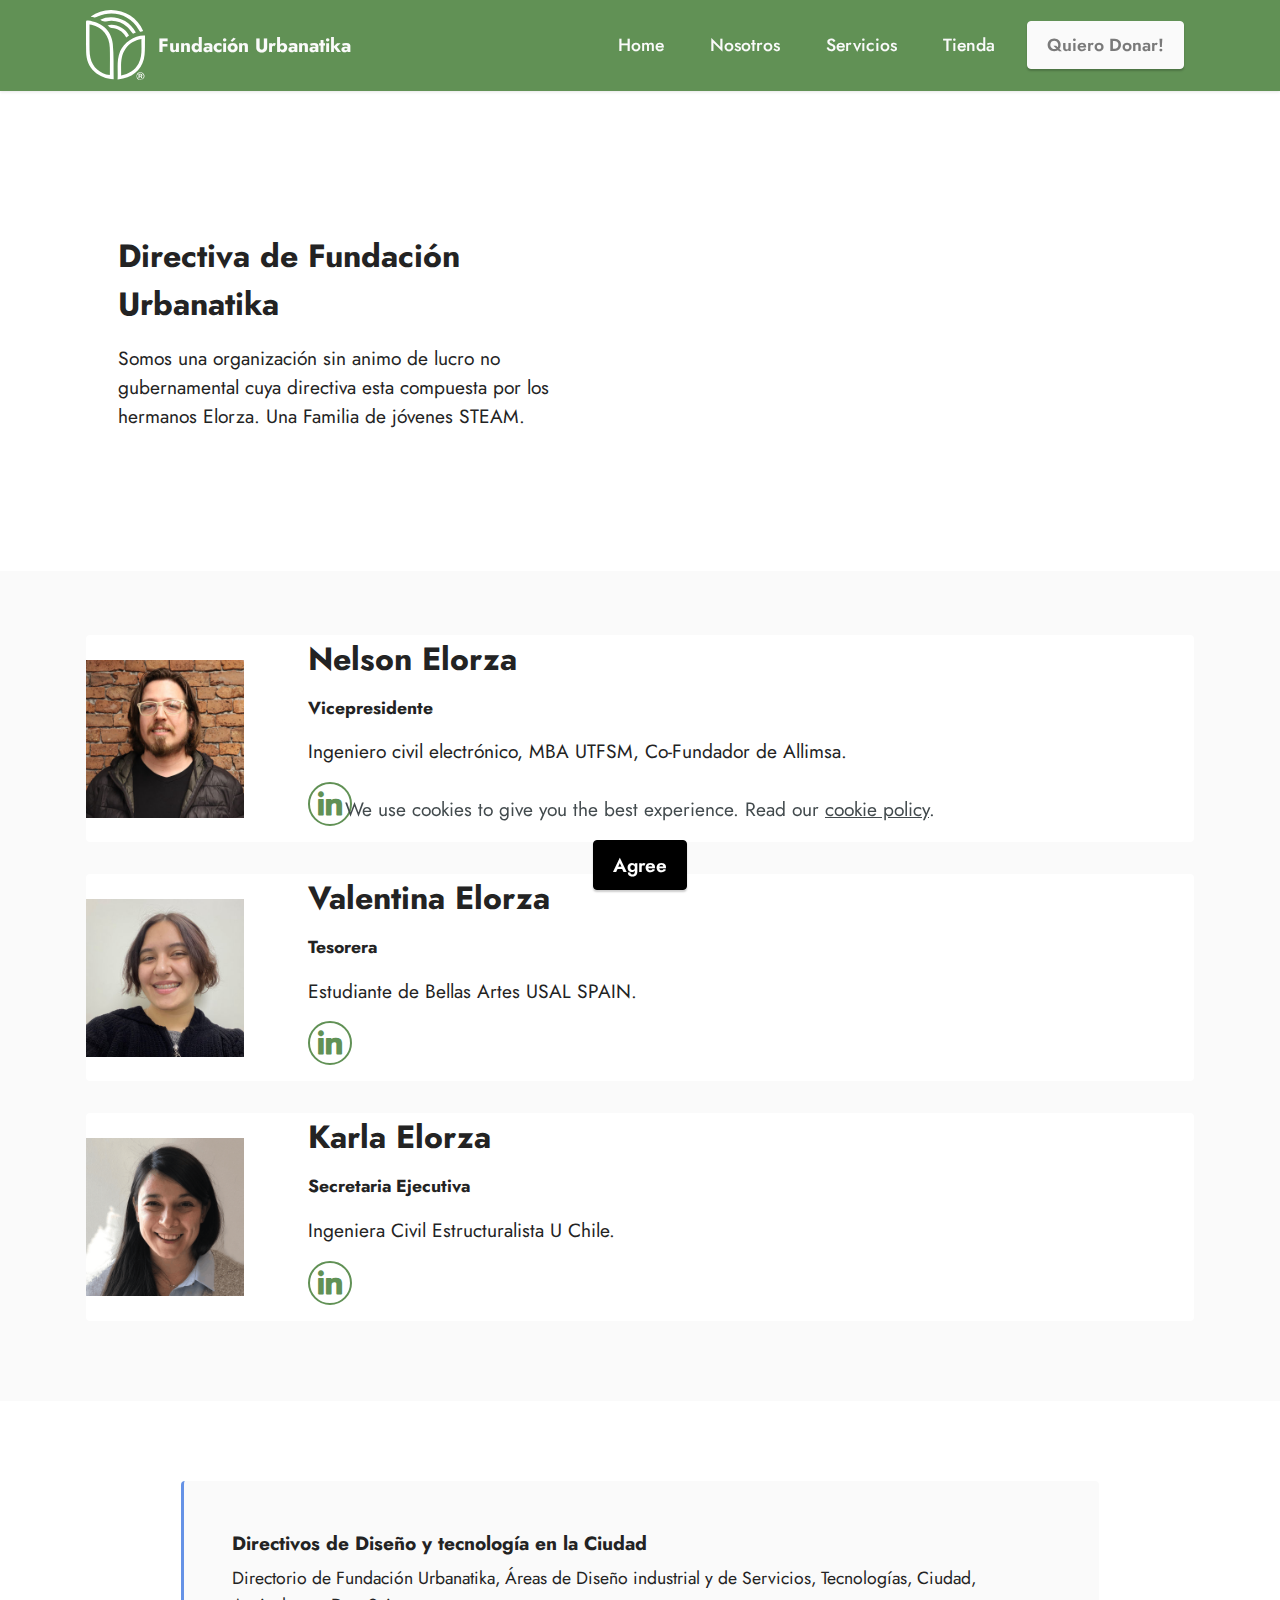
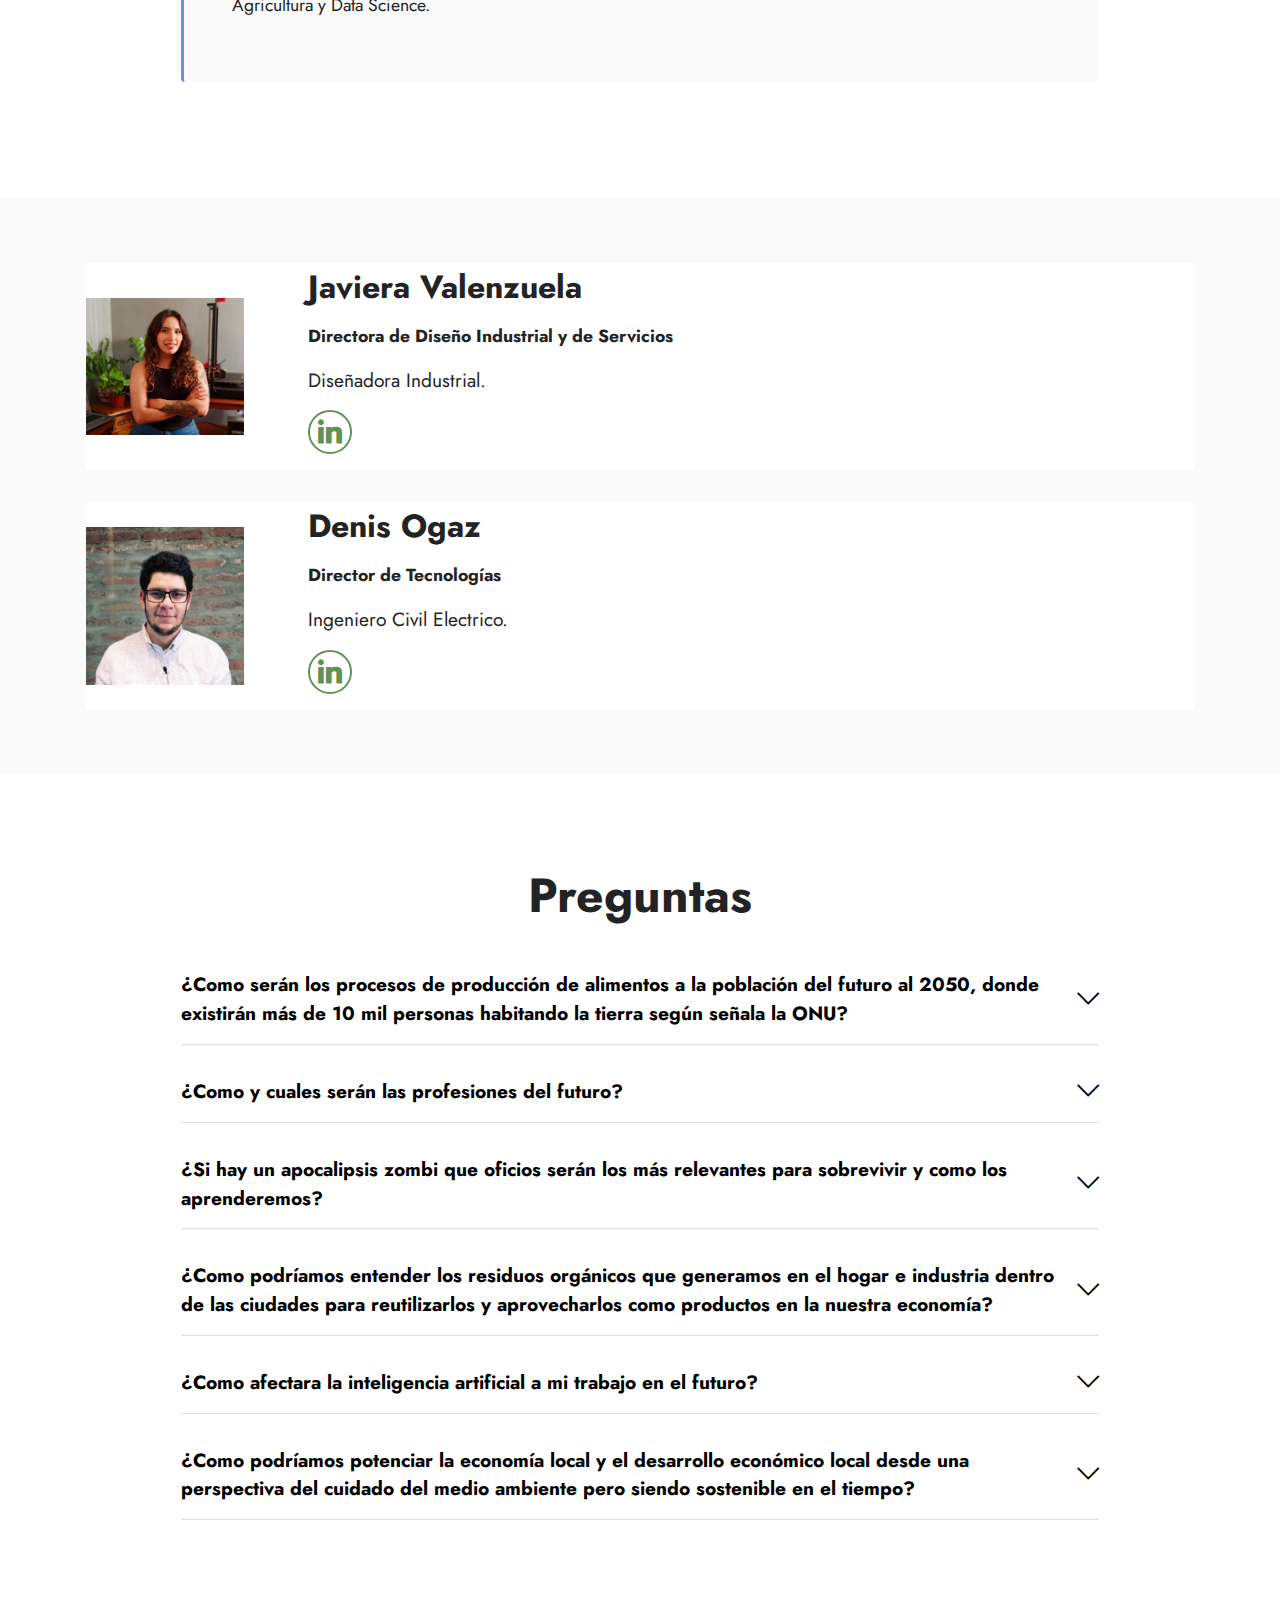
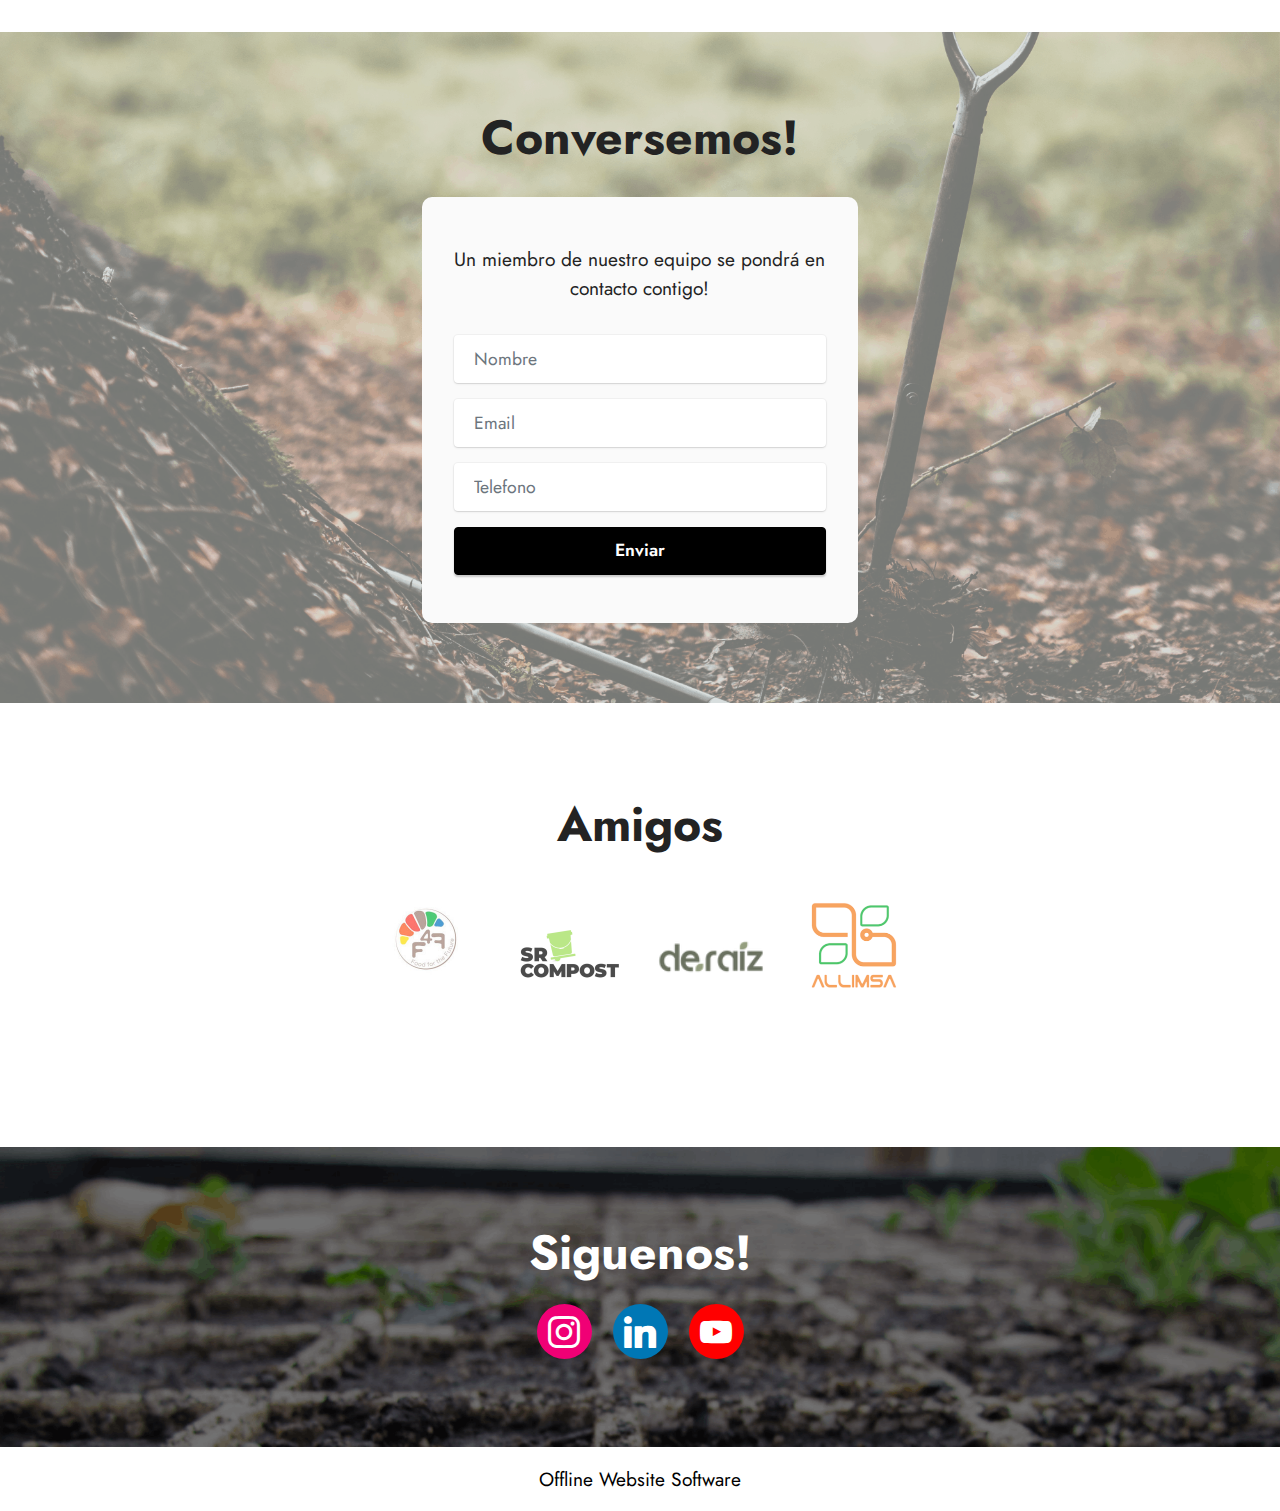
==== commit 4c41449f: "2subida" ====
--- a/page1.html
+++ b/page1.html
@@ -21,7 +21,7 @@
   <link rel="stylesheet" href="assets/theme/css/style.css">
   <link rel="preload" href="https://fonts.googleapis.com/css?family=Jost:100,200,300,400,500,600,700,800,900,100i,200i,300i,400i,500i,600i,700i,800i,900i&display=swap" as="style" onload="this.onload=null;this.rel='stylesheet'">
   <noscript><link rel="stylesheet" href="https://fonts.googleapis.com/css?family=Jost:100,200,300,400,500,600,700,800,900,100i,200i,300i,400i,500i,600i,700i,800i,900i&display=swap"></noscript>
-  <link rel="preload" as="style" href="assets/mobirise/css/mbr-additional.css?v=66X5cW"><link rel="stylesheet" href="assets/mobirise/css/mbr-additional.css?v=66X5cW" type="text/css">
+  <link rel="preload" as="style" href="assets/mobirise/css/mbr-additional.css?v=yHd4BS"><link rel="stylesheet" href="assets/mobirise/css/mbr-additional.css?v=yHd4BS" type="text/css">
 
   
   
@@ -94,7 +94,7 @@
                 <div class="text-wrapper">
                     <h3 class="mbr-section-subtitle mbr-fonts-style mb-3 display-5"><strong>Directiva de Fundación Urbanatika</strong></h3>
                     <p class="mbr-text mbr-fonts-style display-7">
-                        Somos una organización sin animo de lucro no gubernamental cuya directiva esta compuesta por los hermanos Elorza´s. Una Familia de jóvenes STEAM.</p>
+                        Somos una organización sin animo de lucro no gubernamental cuya directiva esta compuesta por los hermanos Elorza. Una Familia de jóvenes STEAM.</p>
                 </div>
             </div>
         </div>
@@ -229,11 +229,7 @@
                             <h5 class="card-title mbr-fonts-style m-0 mb-3 display-5">
                                 <strong>Javiera Valenzuela</strong></h5>
                             <h6 class="card-subtitle mbr-fonts-style mb-3 display-4"><strong>Directora de Diseño Industrial y de Servicios</strong></h6>
-                            <p class="mbr-text mbr-fonts-style display-7">
-                                Themes in the Mobirise website builder offer multiple blocks: intros, sliders,
-                                galleries, forms, articles, and so on. Start a project and click on the red plus buttons
-                                to see the blocks available for your theme.
-                            </p>
+                            <p class="mbr-text mbr-fonts-style display-7">Diseñadora Industrial.</p>
                             <div class="social-row display-7">
                                 <div class="soc-item">
                                     <a href="https://www.linkedin.com/in/javiera-paz-valenzuela-escobar-917304137/" target="_blank">
@@ -262,11 +258,7 @@
                         <div class="card-box">
                             <h5 class="card-title mbr-fonts-style m-0 mb-3 display-5"><strong>Denis Ogaz</strong></h5>
                             <h6 class="card-subtitle mbr-fonts-style mb-3 display-4"><strong>Director de Tecnologías</strong></h6>
-                            <p class="mbr-text mbr-fonts-style display-7">
-                                Themes in the Mobirise website builder offer multiple blocks: intros, sliders,
-                                galleries, forms, articles, and so on. Start a project and click on the red plus buttons
-                                to see the blocks available for your theme.
-                            </p>
+                            <p class="mbr-text mbr-fonts-style display-7">Ingeniero Civil Electrico.</p>
                             <div class="social-row display-7">
                                 <div class="soc-item">
                                     <a href="https://www.linkedin.com/in/denis-ogaz-696945b5/" target="_blank">
@@ -306,12 +298,12 @@
                     <div id="bootstrap-toggle" class="toggle-panel accordionStyles tab-content">
                         <div class="card mb-3">
                             <div class="card-header" role="tab" id="headingOne">
-                                <a role="button" class="collapsed panel-title text-black" data-toggle="collapse" data-bs-toggle="collapse" data-core="" href="#collapse1_15" aria-expanded="false" aria-controls="collapse1">
+                                <a role="button" class="collapsed panel-title text-black" data-toggle="collapse" data-bs-toggle="collapse" data-core="" href="#collapse1_14" aria-expanded="false" aria-controls="collapse1">
                                     <h6 class="panel-title-edit mbr-fonts-style mb-0 display-7"><strong>¿Como serán los procesos de producción de alimentos a la población del futuro al 2050, donde existirán más de 10 mil personas habitando la tierra según señala la ONU?</strong></h6>
                                     <span class="sign mbr-iconfont mbri-arrow-down"></span>
                                 </a>
                             </div>
-                            <div id="collapse1_15" class="panel-collapse noScroll collapse" role="tabpanel" aria-labelledby="headingOne">
+                            <div id="collapse1_14" class="panel-collapse noScroll collapse" role="tabpanel" aria-labelledby="headingOne">
                                 <div class="panel-body">
                                     <p class="mbr-fonts-style panel-text display-7">Los diferentes sistemas de producción de alimentos en el mundo tienen diversas formas de generarlos en los más distintos escenarios posibles, como lo es espacios y superficies reducidos, escasez hídrica, nulidad solar, tierra infertil o suelos dañados.</p>
                                 </div>
@@ -319,13 +311,13 @@
                         </div>
                         <div class="card mb-3">
                             <div class="card-header" role="tab" id="headingTwo">
-                                <a role="button" class="collapsed panel-title text-black" data-toggle="collapse" data-bs-toggle="collapse" data-core="" href="#collapse2_15" aria-expanded="false" aria-controls="collapse2">
+                                <a role="button" class="collapsed panel-title text-black" data-toggle="collapse" data-bs-toggle="collapse" data-core="" href="#collapse2_14" aria-expanded="false" aria-controls="collapse2">
                                     <h6 class="panel-title-edit mbr-fonts-style mb-0 display-7"><strong>¿Como y cuales serán las profesiones del futuro?</strong></h6>
                                     <span class="sign mbr-iconfont mbri-arrow-down"></span>
                                 </a>
 
                             </div>
-                            <div id="collapse2_15" class="panel-collapse noScroll collapse" role="tabpanel" aria-labelledby="headingTwo">
+                            <div id="collapse2_14" class="panel-collapse noScroll collapse" role="tabpanel" aria-labelledby="headingTwo">
                                 <div class="panel-body">
                                     <p class="mbr-fonts-style panel-text display-7">Las profesiones del futuro requieren mayor componentes de STEAM, lo que es Ciencia, tecnología, ingeniería, Arte y Matemáticas.</p>
                                 </div>
@@ -333,12 +325,12 @@
                         </div>
                         <div class="card mb-3">
                             <div class="card-header" role="tab" id="headingThree">
-                                <a role="button" class="collapsed panel-title text-black" data-toggle="collapse" data-bs-toggle="collapse" data-core="" href="#collapse3_15" aria-expanded="false" aria-controls="collapse3">
+                                <a role="button" class="collapsed panel-title text-black" data-toggle="collapse" data-bs-toggle="collapse" data-core="" href="#collapse3_14" aria-expanded="false" aria-controls="collapse3">
                                     <h6 class="panel-title-edit mbr-fonts-style mb-0 display-7"><strong>¿Si hay un apocalipsis zombi que oficios serán los más relevantes para sobrevivir y como los aprenderemos?</strong></h6>
                                     <span class="sign mbr-iconfont mbri-arrow-down"></span>
                                 </a>
                             </div>
-                            <div id="collapse3_15" class="panel-collapse noScroll collapse" role="tabpanel" aria-labelledby="headingThree">
+                            <div id="collapse3_14" class="panel-collapse noScroll collapse" role="tabpanel" aria-labelledby="headingThree">
                                 <div class="panel-body">
                                     <p class="mbr-fonts-style panel-text display-7">Consideremos un escenario ficticio, donde los recursos son limitados, donde el internet se ve afectado y la tecnología disminuye, el acceso disponible al agua ya no se tiene y debemos sobrevivir como sociedad, distribuir alimentos, vivir de manera ordenada procurando cuidar la sanidad de la población y no impulsar vectores para no colapsar la red publica de salud. La gestión de residuos, la generación de empleos, el desarrollo economico local, los oficios, la producción de alimento, la limpieza de la ciudad y la valorización de residuos es fundamental.</p>
                                 </div>
@@ -346,12 +338,12 @@
                         </div>
                         <div class="card mb-3">
                             <div class="card-header" role="tab" id="headingThree">
-                                <a role="button" class="collapsed panel-title text-black" data-toggle="collapse" data-bs-toggle="collapse" data-core="" href="#collapse4_15" aria-expanded="false" aria-controls="collapse4">
+                                <a role="button" class="collapsed panel-title text-black" data-toggle="collapse" data-bs-toggle="collapse" data-core="" href="#collapse4_14" aria-expanded="false" aria-controls="collapse4">
                                     <h6 class="panel-title-edit mbr-fonts-style mb-0 display-7"><strong>¿Como podríamos entender los residuos orgánicos que generamos en el hogar e industria dentro de las ciudades para reutilizarlos y aprovecharlos como productos en la nuestra economía?</strong></h6>
                                     <span class="sign mbr-iconfont mbri-arrow-down"></span>
                                 </a>
                             </div>
-                            <div id="collapse4_15" class="panel-collapse noScroll collapse" role="tabpanel" aria-labelledby="headingThree">
+                            <div id="collapse4_14" class="panel-collapse noScroll collapse" role="tabpanel" aria-labelledby="headingThree">
                                 <div class="panel-body">
                                     <p class="mbr-fonts-style panel-text display-7">
                                        Es fundamental pensar los residuos orgánicos como elementos y su respectivo balance de masa, con ello entender como se puede configurar subproductos desde ese elemento.</p>
@@ -360,12 +352,12 @@
                         </div>
                         <div class="card mb-3">
                             <div class="card-header" role="tab" id="headingThree">
-                                <a role="button" class="collapsed panel-title text-black" data-toggle="collapse" data-bs-toggle="collapse" data-core="" href="#collapse5_15" aria-expanded="false" aria-controls="collapse5">
+                                <a role="button" class="collapsed panel-title text-black" data-toggle="collapse" data-bs-toggle="collapse" data-core="" href="#collapse5_14" aria-expanded="false" aria-controls="collapse5">
                                    <h6 class="panel-title-edit mbr-fonts-style mb-0 display-7"><strong>¿Como afectara la inteligencia artificial a mi trabajo en el futuro?</strong></h6>
                                         <span class="mbr-iconfont mobi-mbri-arrow-down mobi-mbri"></span>
                                 </a>
                             </div>
-                            <div id="collapse5_15" class="panel-collapse noScroll collapse" role="tabpanel" aria-labelledby="headingThree">
+                            <div id="collapse5_14" class="panel-collapse noScroll collapse" role="tabpanel" aria-labelledby="headingThree">
                                 <div class="panel-body">
                                     <p class="mbr-fonts-style panel-text display-7">La inteligencia artificial proporciona nuevas herramientas a un escenario cada vez más complejo donde los datos son fundamentales para analizar y entender comportamientos y flujos de sistemas, procesos, formas de vida y entender la vida. Lo que a mi trabajo podría permitir si me entreno y capacito a potenciar y adquirir estás nuevas herramientas.</p>
                                 </div>
@@ -373,12 +365,12 @@
                         </div>
                         <div class="card mb-3">
                             <div class="card-header" role="tab" id="headingThree">
-                                <a role="button" class="collapsed panel-title text-black" data-toggle="collapse" data-bs-toggle="collapse" data-core="" href="#collapse6_15" aria-expanded="false" aria-controls="collapse6">
+                                <a role="button" class="collapsed panel-title text-black" data-toggle="collapse" data-bs-toggle="collapse" data-core="" href="#collapse6_14" aria-expanded="false" aria-controls="collapse6">
                                     <h6 class="panel-title-edit mbr-fonts-style mb-0 display-7"><strong>¿Como podríamos potenciar la economía local y el desarrollo económico local desde una perspectiva del cuidado del medio ambiente pero siendo sostenible en el tiempo?</strong></h6>
                                     <span class="mbr-iconfont mobi-mbri-arrow-down mobi-mbri"></span>
                                 </a>
                             </div>
-                            <div id="collapse6_15" class="panel-collapse noScroll collapse" role="tabpanel" aria-labelledby="headingThree">
+                            <div id="collapse6_14" class="panel-collapse noScroll collapse" role="tabpanel" aria-labelledby="headingThree">
                                 <div class="panel-body">
                                     <p class="mbr-fonts-style panel-text display-7">La circularidad de los elementos, el pensar en no generar residuos y procesos lineales.</p>
                                 </div>
@@ -400,7 +392,7 @@
         </div>
         <div class="row justify-content-center mt-4">
             <div class="col-lg-8 mx-auto mbr-form" data-form-type="formoid">
-                <form action="https://mobirise.eu/" method="POST" class="mbr-form form-with-styler mx-auto" data-form-title="Form Name"><input type="hidden" name="email" data-form-email="true" value="U4Ie4H36OaOMlVBNLI1qqlZ4qXlhA4T/NqzR4quxp2obZAPLID7msQVkia5lLaiToYcB7axSDCEQ3T7iC3uS4wSOk6chcbzgVQtYHeY42+LMSaTmHTzeU/MADyGnomMv">
+                <form action="https://mobirise.eu/" method="POST" class="mbr-form form-with-styler mx-auto" data-form-title="Form Name"><input type="hidden" name="email" data-form-email="true" value="xD8R0dW9yhjWk6yXonoR0w5Qot7tcODDYrIwOCGb+HA3CE0/QQ+09xzDdjOugBctJPhSykvQkuJIMrTB8wN9N7pgNYPzX+pR5eUKn27fG9LGb6p4Uoh+pmrRJP6ebfxt">
                     <p class="mbr-text mbr-fonts-style align-center mb-4 display-7">Un miembro de nuestro equipo se pondrá en contacto contigo!</p>
                     <div class="row">
                         <div hidden="hidden" data-form-alert="" class="alert alert-success col-12">Gracias por escribirnos Urbanatiko!</div>
@@ -425,7 +417,7 @@
     </div>
 </section>
 
-<section data-bs-version="5.1" class="clients1 cid-tccfuqitUx" id="clients1-12">
+<section data-bs-version="5.1" class="clients1 cid-u3R4A3IWaS" id="clients1-16">
     
     <div class="images-container container">
         <div class="mbr-section-head">
@@ -443,7 +435,9 @@
             <div class="col-md-3 card">
                 <img src="assets/images/deraiz.webp" alt="Mobirise Website Builder">
             </div>
-            
+            <div class="col-md-3 card">
+                <img src="assets/images/allimsa-logo-240x187.png" alt="Mobirise Website Builder">
+            </div>
             
             
             
@@ -487,7 +481,7 @@
             </div>
         </div>
     </div>
-</section><section class="display-7" style="padding: 0;align-items: center;justify-content: center;flex-wrap: wrap;    align-content: center;display: flex;position: relative;height: 4rem;"><a href="https://mobiri.se/686538" style="flex: 1 1;height: 4rem;position: absolute;width: 100%;z-index: 1;"><img alt="" style="height: 4rem;" src="[data-uri]"></a><p style="margin: 0;text-align: center;" class="display-7">&#8204;</p><a style="z-index:1" href="https://mobirise.com/html-builder.html">HTML Creator</a></section><script src="assets/bootstrap/js/bootstrap.bundle.min.js"></script>  <script src="assets/web/assets/cookies-alert-plugin/cookies-alert-core.js"></script>  <script src="assets/web/assets/cookies-alert-plugin/cookies-alert-script.js"></script>  <script src="assets/smoothscroll/smooth-scroll.js"></script>  <script src="assets/ytplayer/index.js"></script>  <script src="assets/dropdown/js/navbar-dropdown.js"></script>  <script src="assets/playervimeo/vimeo_player.js"></script>  <script src="assets/mbr-switch-arrow/mbr-switch-arrow.js"></script>  <script src="assets/theme/js/script.js"></script>  <script src="assets/formoid/formoid.min.js"></script>  
+</section><section class="display-7" style="padding: 0;align-items: center;justify-content: center;flex-wrap: wrap;    align-content: center;display: flex;position: relative;height: 4rem;"><a href="https://mobiri.se/686538" style="flex: 1 1;height: 4rem;position: absolute;width: 100%;z-index: 1;"><img alt="" style="height: 4rem;" src="[data-uri]"></a><p style="margin: 0;text-align: center;" class="display-7">&#8204;</p><a style="z-index:1" href="https://mobirise.com/offline-website-builder.html">Offline Website Software</a></section><script src="assets/bootstrap/js/bootstrap.bundle.min.js"></script>  <script src="assets/web/assets/cookies-alert-plugin/cookies-alert-core.js"></script>  <script src="assets/web/assets/cookies-alert-plugin/cookies-alert-script.js"></script>  <script src="assets/smoothscroll/smooth-scroll.js"></script>  <script src="assets/ytplayer/index.js"></script>  <script src="assets/dropdown/js/navbar-dropdown.js"></script>  <script src="assets/playervimeo/vimeo_player.js"></script>  <script src="assets/mbr-switch-arrow/mbr-switch-arrow.js"></script>  <script src="assets/theme/js/script.js"></script>  <script src="assets/formoid/formoid.min.js"></script>  
   
   
 <input name="cookieData" type="hidden" data-cookie-cookiesAlertType='false' data-cookie-customDialogSelector='null' data-cookie-colorText='#424a4d' data-cookie-colorBg='rgb(234, 239, 241)' data-cookie-opacityOverlay='80' data-cookie-bgOpacity='undefined' data-cookie-textButton='Agree' data-cookie-rejectText='REJECT' data-cookie-colorButton='' data-cookie-rejectColor='' data-cookie-colorLink='#424a4d' data-cookie-underlineLink='true' data-cookie-text="We use cookies to give you the best experience. Read our <a href='privacy.html'>cookie policy</a>.">
--- a/assets/mobirise/css/mbr-additional.css
+++ b/assets/mobirise/css/mbr-additional.css
@@ -1869,16 +1869,16 @@
 .cid-tcc1abG56t form.mbr-form .mbr-section-btn .btn {
   width: 100%;
 }
-.cid-tccfuqitUx {
+.cid-u3R4A3IWaS {
   padding-top: 6rem;
   padding-bottom: 6rem;
   background-color: #ffffff;
 }
-.cid-tccfuqitUx img {
+.cid-u3R4A3IWaS img {
   width: 120px;
   margin: auto;
 }
-.cid-tccfuqitUx .card {
+.cid-u3R4A3IWaS .card {
   transition: all 0.3s;
   height: fit-content;
   padding: 1rem 0;
@@ -1886,7 +1886,7 @@
   margin-bottom: 1rem;
 }
 @media (min-width: 992px) {
-  .cid-tccfuqitUx .card {
+  .cid-u3R4A3IWaS .card {
     max-width: 12.5%;
   }
 }
--- a/assets/mobirise/css/mbr-additional.css
+++ b/assets/mobirise/css/mbr-additional.css
@@ -1869,16 +1869,16 @@
 .cid-tcc1abG56t form.mbr-form .mbr-section-btn .btn {
   width: 100%;
 }
-.cid-tccfuqitUx {
+.cid-u3R4A3IWaS {
   padding-top: 6rem;
   padding-bottom: 6rem;
   background-color: #ffffff;
 }
-.cid-tccfuqitUx img {
+.cid-u3R4A3IWaS img {
   width: 120px;
   margin: auto;
 }
-.cid-tccfuqitUx .card {
+.cid-u3R4A3IWaS .card {
   transition: all 0.3s;
   height: fit-content;
   padding: 1rem 0;
@@ -1886,7 +1886,7 @@
   margin-bottom: 1rem;
 }
 @media (min-width: 992px) {
-  .cid-tccfuqitUx .card {
+  .cid-u3R4A3IWaS .card {
     max-width: 12.5%;
   }
 }
